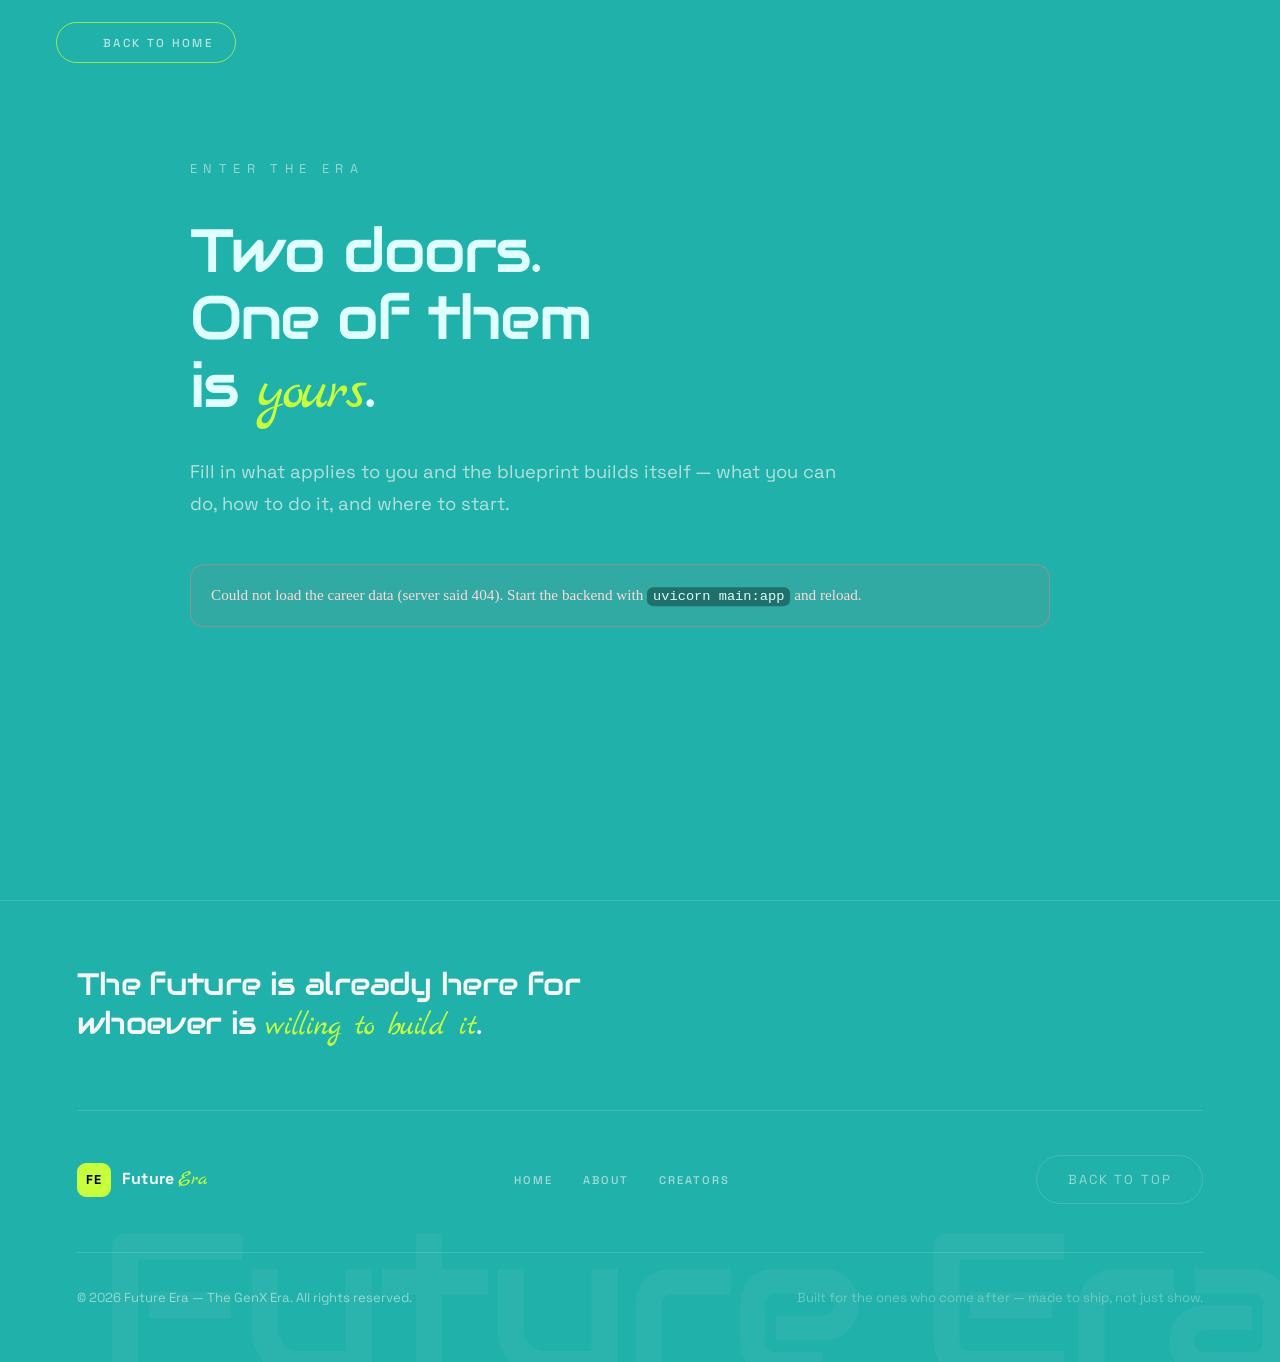
==== Frontend/career.html @ 9cb33aa2 "new project FutureEra" ====
<!DOCTYPE html>
<html lang="en">

<head>
  <meta charset="UTF-8" />
  <meta name="viewport" content="width=device-width, initial-scale=1.0" />
  <title>Enter the Era — Future Era</title>
  <meta name="description"
    content="Pick your path, fill in what applies to you, and get a full career blueprint — what you can do, how to do it, and where to start." />
  <link rel="preconnect" href="https://fonts.googleapis.com" />
  <link rel="preconnect" href="https://fonts.gstatic.com" crossorigin />
  <link
    href="https://fonts.googleapis.com/css2?family=Asimovian&family=Audiowide&family=Marck+Script&family=Space+Grotesk:wght@400;500;700&display=swap"
    rel="stylesheet">
  <link rel="stylesheet" href="style.css" />
</head>

<body class="page-career">

  <!-- ============ BACK ============ -->
  <div class="career__top">
    <a href="index.html#intro" class="backlink">
      <svg viewBox="0 0 24 24" aria-hidden="true" focusable="false">
        <path fill="currentColor"
          d="M14.7 5.3a1 1 1 0 0 1 0 1.4L9.4 12l5.3 5.3a1 1 1 0 1-1.4 1.4l-6-6a1 1 1 0 0 1 0-1.4l6-6a1 1 1 0 0 1 1.4 0Z" />
      </svg>
      Back to Home
    </a>
  </div>

  <main>
    <section class="career" id="career">
      <div class="career__inner">

        <span class="career__eyebrow" data-reveal>Enter the Era</span>

        <h1 class="career__title" data-reveal>
          Two doors.<br>One of them<br>is <em>yours</em>.
        </h1>

        <p class="career__lede" data-reveal>
          Fill in what applies to you and the blueprint builds itself — what you can do,
          how to do it, and where to start.
        </p>

        <form class="cform" id="pathform" novalidate data-reveal>

          <!-- --- path --- -->
          <fieldset class="fset">
            <legend class="fset__label">Path</legend>
            <div class="opts opts--stack" id="path-opts"></div>
          </fieldset>

          <!-- ================= 12th PASS ================= -->
          <div class="cform__group" id="group-student" hidden>

            <fieldset class="fset">
              <legend class="fset__label">Stream</legend>
              <div class="opts" id="stu-stream"></div>
            </fieldset>

            <fieldset class="fset">
              <legend class="fset__label">Interest</legend>
              <div class="opts" id="stu-interest"></div>
              <div class="fset__extra">
                <label class="fset__mini" for="stu-interest-other">Other</label>
                <input class="inp" id="stu-interest-other" type="text" maxlength="60"
                  placeholder="Something not listed" autocomplete="off" />
              </div>
            </fieldset>

            <fieldset class="fset">
              <legend class="fset__label">Hobbies</legend>
              <div class="opts" id="stu-hobbies"></div>
              <div class="fset__extra">
                <label class="fset__mini" for="stu-hobby-other">Other</label>
                <input class="inp" id="stu-hobby-other" type="text" maxlength="60"
                  placeholder="Something not listed" autocomplete="off" />
              </div>
            </fieldset>

            <div class="fset">
              <label class="fset__label" for="stu-degree">Planned degree</label>
              <select class="sel" id="stu-degree"></select>
              <p class="fset__hint" id="stu-degree-hint">Pick a stream first.</p>
            </div>

            <fieldset class="fset">
              <legend class="fset__label">Duration</legend>
              <div class="opts" id="stu-duration"></div>
            </fieldset>

          </div>

          <!-- ================= GRADUATED ================= -->
          <div class="cform__group" id="group-grad" hidden>

            <div class="fset">
              <label class="fset__label" for="grad-degree">Degree</label>
              <select class="sel" id="grad-degree"></select>
              <p class="fset__hint" id="grad-degree-hint">Choose a degree.</p>
            </div>

            <fieldset class="fset">
              <legend class="fset__label">Skills</legend>
              <div class="opts" id="grad-skills"></div>
              <p class="fset__hint" id="grad-skills-hint">Pick a degree to narrow this list down.</p>
              <div class="fset__extra">
                <label class="fset__mini" for="grad-skill-quick">Extra skills</label>
                <div class="addrow">
                  <input class="inp" id="grad-skill-quick" type="text" maxlength="60"
                    placeholder="Anything not listed — type it, press Enter" autocomplete="off" />
                  <button class="btn btn--ghost btn--sm" type="button" id="grad-skill-add">Add</button>
                </div>
                <div class="chips" id="grad-skill-chips"></div>
              </div>
            </fieldset>

            <div class="fset">
              <label class="fset__label" for="grad-role">Target career role</label>
              <input class="inp" id="grad-role" type="text" maxlength="70"
                placeholder="e.g. Frontend Developer" autocomplete="off" />
            </div>

          </div>

          <div class="cform__foot">
            <p class="cform__missing" id="form-missing" role="status"></p>
            <button class="btn btn--solid" type="submit" id="generate" disabled>Generate blueprint</button>
          </div>

        </form>
      </div>
    </section>

    <!-- ============ BLUEPRINT ============ -->
    <section class="bp" id="blueprint" hidden>
      <div class="bp__inner">

        <div class="bp__head" id="bp-head"></div>

        <div class="bp__block">
          <h2 class="bp__blockTitle">What you can do, how, and from where</h2>
          <p class="bp__blockLede">One card for every option you selected.</p>
          <div class="bp__cards" id="bp-cards"></div>
        </div>

        <div class="bp__block">
          <h2 class="bp__blockTitle">Skills to add</h2>
          <p class="bp__blockLede" id="bp-skills-lede"></p>
          <div class="bp__skills" id="bp-skills"></div>
        </div>

        <div class="bp__block">
          <h2 class="bp__blockTitle">Your timeline</h2>
          <p class="bp__blockLede" id="bp-timeline-lede"></p>
          <ol class="bp__timeline" id="bp-timeline"></ol>
        </div>

        <div class="bp__actions">
          <a href="creators.html" class="btn btn--ghost">Meet the creators</a>
          <button class="btn btn--ghost" type="button" id="bp-print">Print</button>
          <button class="btn btn--solid" type="button" id="bp-restart">Start over</button>
        </div>

      </div>
    </section>
  </main>

  <!-- ============ FOOTER ============ -->
  <footer class="footer" id="footer">
    <div class="footer__inner">

      <p class="footer__statement">
        The future is already here for<br />whoever is <em>willing to build it</em>.
      </p>

      <div class="footer__top">
        <a href="index.html#intro" class="footer__logo" aria-label="Future Era — back to top">
          <span class="footer__mark">FE</span>
          <span class="footer__word">Future<em>Era</em></span>
        </a>

        <nav class="footer__links" aria-label="Footer">
          <a href="index.html#intro">Home</a>
          <a href="index.html#about">About</a>
          <a href="creators.html">Creators</a>
        </nav>

        <a href="index.html#intro" class="btn btn--ghost footer__back">Back to top</a>
      </div>

      <div class="footer__bottom">
        <p class="footer__copy">
          © <span id="year"></span> Future Era — The GenX Era. All rights reserved.
        </p>

        <p class="footer__tagline">
          Built for the ones who come after — made to ship, not just show.
        </p>
      </div>

    </div>
  </footer>

    <script src="vendor/gsap.min.js"></script>
    <script src="vendor/ScrollTrigger.min.js"></script>
    <script src="script.js"></script>
</body>

</html>
---- Frontend/style.css ----
﻿* {
    margin: 0;
    padding: 0;
    box-sizing: border-box;
}

html {
    scroll-behavior: smooth;
}

body {
    background: lightseagreen;
    color: lightcyan;
    overflow-x: hidden;
}

a {
    color: inherit;
    text-decoration: none;
}

/* ================= NAVBAR ================= */

.nav {
    position: fixed;
    top: 0;
    left: 0;
    right: 0;
    z-index: 100;
    display: flex;
    align-items: center;
    justify-content: space-between;
    gap: 24px;
    padding: 18px clamp(20px, 5vw, 56px);
    background: transparent;
    border-bottom: 1px solid transparent;
    transition: background 0.4s cubic-bezier(0.16, 1, 0.3, 1),
        border-color 0.4s cubic-bezier(0.16, 1, 0.3, 1),
        padding 0.4s cubic-bezier(0.16, 1, 0.3, 1);
}

/* solid bar once the page has scrolled past the top */
.nav.is-stuck {
    background: rgba(32, 105, 100, 0.72);
    backdrop-filter: blur(14px);
    -webkit-backdrop-filter: blur(14px);
    border-bottom-color: rgba(245, 245, 245, 0.14);
    padding-top: 12px;
    padding-bottom: 12px;
}

/* --- logo (top left) --- */
.nav__logo {
    display: inline-flex;
    align-items: center;
    gap: 11px;
    flex-shrink: 0;
}

.nav__mark {
    display: grid;
    place-items: center;
    width: 34px;
    height: 34px;
    border-radius: 9px;
    background: #c8ff3d;
    color: #000000;
    font-family: "Space Grotesk", "Inter", system-ui, sans-serif;
    font-weight: 700;
    font-size: 12.8px;
    letter-spacing: 0.04em;
    transition: transform 0.5s cubic-bezier(0.16, 1, 0.3, 1),
        background 0.4s ease, color 0.4s ease;
}

.nav__logo:hover .nav__mark {
    transform: rotate(-8deg) scale(1.06);
    background: #ffffff;
}

.nav__word {
    font-family: "Space Grotesk", "Inter", system-ui, sans-serif;
    font-weight: 700;
    font-size: 16px;
    letter-spacing: 0.02em;
    color: #f5f5f5;
    white-space: nowrap;
}

.nav__word em {
    font-family: "Marck Script", cursive;
    font-style: normal;
    font-weight: 400;
    font-size: 20px;
    color: #c8ff3d;
    margin-left: 3px;
}

/* --- links --- */
.nav__links {
    display: flex;
    align-items: center;
    gap: clamp(16px, 2.4vw, 30px);
}

.nav__link {
    position: relative;
    font-family: "Space Grotesk", "Inter", system-ui, sans-serif;
    font-size: 11.2px;
    font-weight: 500;
    letter-spacing: 0.18em;
    text-transform: uppercase;
    color: rgba(245, 245, 245, 0.62);
    padding: 6px 0;
    transition: color 0.3s ease;
    white-space: nowrap;
}

.nav__link::after {
    content: "";
    position: absolute;
    left: 0;
    bottom: 0;
    width: 100%;
    height: 1px;
    background: #c8ff3d;
    transform: scaleX(0);
    transform-origin: right;
    transition: transform 0.4s cubic-bezier(0.16, 1, 0.3, 1);
}

.nav__link:hover,
.nav__link.is-active {
    color: #f5f5f5;
}

.nav__link:hover::after,
.nav__link.is-active::after {
    transform: scaleX(1);
    transform-origin: left;
}

.nav__cta {
    font-family: "Space Grotesk", "Inter", system-ui, sans-serif;
    font-size: 11.2px;
    font-weight: 500;
    letter-spacing: 0.16em;
    text-transform: uppercase;
    padding: 11px 20px;
    border-radius: 999px;
    background: #c8ff3d;
    color: #000000;
    white-space: nowrap;
    transition: background 0.4s cubic-bezier(0.16, 1, 0.3, 1),
        color 0.4s cubic-bezier(0.16, 1, 0.3, 1);
}

.nav__cta:hover {
    background: #ffffff;
    color: #000000;
}

/* --- mobile toggle --- */
.nav__toggle {
    display: none;
    flex-direction: column;
    justify-content: center;
    gap: 5px;
    width: 38px;
    height: 38px;
    padding: 0 8px;
    background: transparent;
    border: 1px solid rgba(245, 245, 245, 0.14);
    border-radius: 9px;
    cursor: pointer;
}

.nav__toggle span {
    display: block;
    height: 1.5px;
    width: 100%;
    background: #f5f5f5;
    transition: transform 0.35s cubic-bezier(0.16, 1, 0.3, 1), opacity 0.25s ease;
}

.nav__toggle[aria-expanded="true"] span:nth-child(1) {
    transform: translateY(6.5px) rotate(45deg);
}

.nav__toggle[aria-expanded="true"] span:nth-child(2) {
    opacity: 0;
}

.nav__toggle[aria-expanded="true"] span:nth-child(3) {
    transform: translateY(-6.5px) rotate(-45deg);
}

@media (max-width: 900px) {
    .nav__toggle {
        display: flex;
    }

    .nav__links {
        position: absolute;
        top: 100%;
        left: 0;
        right: 0;
        flex-direction: column;
        align-items: stretch;
        gap: 0;
        padding: 0 clamp(20px, 5vw, 56px);
        background: rgba(24, 82, 78, 0.96);
        backdrop-filter: blur(14px);
        -webkit-backdrop-filter: blur(14px);
        border-bottom: 1px solid rgba(245, 245, 245, 0.14);
        max-height: 0;
        overflow: hidden;
        transition: max-height 0.45s cubic-bezier(0.16, 1, 0.3, 1),
            padding 0.45s cubic-bezier(0.16, 1, 0.3, 1);
    }

    .nav__links.is-open {
        max-height: 420px;
        padding-top: 10px;
        padding-bottom: 18px;
    }

    .nav__link,
    .nav__cta {
        padding: 14px 0;
        text-align: left;
    }

    .nav__cta {
        margin-top: 12px;
        text-align: center;
    }
}

/* ================= INTRO (PAGE 1) ================= */

.intro {
    position: relative;
    min-height: 100svh;
    display: grid;
    place-items: center;
    background: transparent;
    overflow: hidden;
    padding: 6vw 6vw 12vw;
}

.intro__grain {
    position: absolute;
    inset: -50%;
    background-image: url("data:image/svg+xml,%3Csvg xmlns='http://www.w3.org/2000/svg' width='160' height='160'%3E%3Cfilter id='n'%3E%3CfeTurbulence type='fractalNoise' baseFrequency='0.85' numOctaves='3'/%3E%3C/filter%3E%3Crect width='160' height='160' filter='url(%23n)' opacity='0.32'/%3E%3C/svg%3E");
    opacity: 0.035;
    pointer-events: none;
}

.intro__inner {
    position: relative;
    width: 100%;
    max-width: 1200px;
    text-align: center;
}

.intro__eyebrow {
    display: inline-block;
    font-family: "Space Grotesk", "Inter", system-ui, sans-serif;
    font-size: clamp(10.4px, 1vw, 12.8px);
    letter-spacing: 0.5em;
    text-transform: uppercase;
    color: rgba(245, 245, 245, 0.55);
    margin-bottom: clamp(24px, 4vw, 40px);
    opacity: 0;
}

.intro__rule {
    height: 1px;
    width: min(520px, 70vw);
    margin: 0 auto clamp(28.8px, 4vw, 48px);
    background: lightseagreen;
    overflow: hidden;
}

.intro__rule span {
    display: block;
    height: 100%;
    width: 100%;
    background: linear-gradient(90deg, transparent, #c8ff3d, transparent);
    transform: scaleX(0);
    transform-origin: center;
}

.intro__title,
.intro__title1 {
    font-family: "Audiowide", sans-serif;
    font-weight: 400;
    font-style: normal;
    font-size: clamp(48px, 10vw, 120px);
    line-height: 1.1;
    letter-spacing: -0.03em;
    margin: 0;
    opacity: 0;
}

.intro__title1 {
    font-family: "Marck Script", sans-serif;
    font-weight: 400;
    font-style: normal;
    font-size: clamp(48px, 10vw, 120px);
    line-height: 1.1;
    letter-spacing: -0.03em;
    margin: 0;
}

.intro__subtitle {
    font-family: "Audiowide", sans-serif;
    font-weight: 400;
    font-style: normal;
    font-size: clamp(16px, 2.6vw, 32px);
    letter-spacing: 0.02em;
    color: #c8ff3d;
    margin-top: clamp(16px, 2.4vw, 25.6px);
    opacity: 0;
}

.intro__actions {
    display: flex;
    flex-wrap: wrap;
    gap: 14.4px;
    justify-content: center;
    margin-top: clamp(35.2px, 5vw, 54.4px);
    opacity: 0;
}

.btn {
    font-family: "Space Grotesk", "Inter", system-ui, sans-serif;
    font-size: 13.1px;
    letter-spacing: 0.16em;
    text-transform: uppercase;
    padding: 15.2px 30.4px;
    border-radius: 999px;
    border: 1px solid rgba(245, 245, 245, 0.14);
    background: transparent;
    cursor: pointer;
    transition: background 0.4s cubic-bezier(0.16, 1, 0.3, 1),
        color 0.4s cubic-bezier(0.16, 1, 0.3, 1),
        border-color 0.4s cubic-bezier(0.16, 1, 0.3, 1);
}

.btn--solid {
    background: #c8ff3d;
    color: #000000;
    border-color: #c8ff3d;
}

.btn--solid:hover {
    background: #ffffff;
    border-color: #ffffff;
}

.btn--ghost {
    color: rgba(245, 245, 245, 0.55);
}

.btn--ghost:hover {
    color: #000000;
    background: #ffffff;
    border-color: #ffffff;
}

.scroll-cue {
    position: absolute;
    left: 50%;
    bottom: clamp(24px, 4vw, 41.6px);
    transform: translateX(-50%);
    display: flex;
    flex-direction: column;
    align-items: center;
    gap: 11.2px;
    opacity: 0;
}

.scroll-cue__label {
    font-size: 9.6px;
    letter-spacing: 0.4em;
    text-transform: uppercase;
    color: rgba(245, 245, 245, 0.55);
}

.scroll-cue__line {
    display: block;
    width: 1px;
    height: 54px;
    background: rgba(245, 245, 245, 0.14);
    position: relative;
    overflow: hidden;
}

.scroll-cue__line i {
    position: absolute;
    inset: 0;
    background: #f5f5f5;
    transform: scaleY(0);
    transform-origin: top;
}

/* ================= ABOUT (PAGE 2) ================= */

.about {
    position: relative;
    background: lightseagreen;
    padding: clamp(80px, 12vw, 160px) 6vw;
}

.about__inner {
    max-width: 1200px;
    margin: 0 auto;
}

.about__eyebrow {
    display: block;
    font-family: "Space Grotesk", "Inter", system-ui, sans-serif;
    font-size: clamp(10.4px, 1vw, 12.8px);
    letter-spacing: 0.5em;
    text-transform: uppercase;
    color: rgba(245, 245, 245, 0.55);
    margin-bottom: clamp(24px, 4vw, 40px);
}

.about__title {
    font-family: "Audiowide", sans-serif;
    font-weight: 400;
    font-size: clamp(30.4px, 5.4vw, 61.2px);
    line-height: 1.1;
    letter-spacing: -0.03em;
    max-width: 20ch;
    margin-bottom: clamp(48px, 6vw, 88px);
}

.about__title em {
    font-family: "Marck Script", cursive;
    font-style: normal;
    color: #c8ff3d;
}

.about__body {
    display: grid;
    grid-template-columns: minmax(0, 1.15fr) minmax(0, 0.85fr);
    gap: clamp(32px, 5vw, 72px);
    align-items: start;
}

.about__copy p {
    font-family: "Space Grotesk", "Inter", system-ui, sans-serif;
    font-size: clamp(15.2px, 1.5vw, 18.4px);
    line-height: 1.75;
    color: rgba(245, 245, 245, 0.78);
    max-width: 56ch;
}

.about__copy p+p {
    margin-top: 1.2em;
}

.about__facts {
    list-style: none;
    border-top: 1px solid rgba(245, 245, 245, 0.14);
}

.about__facts li {
    display: flex;
    gap: 20px;
    padding: clamp(18px, 2vw, 26px) 0;
    border-bottom: 1px solid rgba(245, 245, 245, 0.14);
}

.about__facts strong {
    font-family: "Space Grotesk", "Inter", system-ui, sans-serif;
    font-size: 12.8px;
    font-weight: 500;
    letter-spacing: 0.16em;
    color: #c8ff3d;
    flex-shrink: 0;
    padding-top: 4px;
}

.about__facts span {
    font-family: "Space Grotesk", "Inter", system-ui, sans-serif;
    font-size: 15.2px;
    line-height: 1.6;
    color: rgba(245, 245, 245, 0.6);
}

/* ================= CREATORS (PAGE 3) ================= */

.creators {
    position: relative;
    background: lightseagreen;
    padding: clamp(80px, 12vw, 160px) 6vw;
    border-top: 1px solid rgba(245, 245, 245, 0.14);
}

.creators__inner {
    max-width: 1200px;
    margin: 0 auto;
}

.creators__eyebrow {
    display: block;
    font-family: "Space Grotesk", "Inter", system-ui, sans-serif;
    font-size: clamp(10.4px, 1vw, 12.8px);
    letter-spacing: 0.5em;
    text-transform: uppercase;
    color: rgba(245, 245, 245, 0.55);
    margin-bottom: clamp(24px, 4vw, 40px);
}

.creators__title {
    font-family: "Audiowide", sans-serif;
    font-weight: 400;
    font-size: clamp(30.4px, 5.4vw, 61.2px);
    line-height: 1.1;
    letter-spacing: -0.03em;
    margin-bottom: clamp(20px, 2.4vw, 30px);
}

.creators__title em {
    font-family: "Marck Script", cursive;
    font-style: normal;
    color: #c8ff3d;
}

.creators__lede {
    font-family: "Space Grotesk", "Inter", system-ui, sans-serif;
    font-size: clamp(15.2px, 1.5vw, 18.4px);
    line-height: 1.75;
    color: rgba(245, 245, 245, 0.7);
    max-width: 54ch;
    margin-bottom: clamp(40px, 5vw, 68px);
}

/* open list â€” hairline rows, no boxes */
.creators__listwrap {
    position: relative;
}

.creators__rail {
    position: absolute;
    top: 0;
    bottom: 0;
    left: 0;
    width: 1px;
    background: rgba(245, 245, 245, 0.14);
    overflow: hidden;
}

.creators__rail span {
    position: absolute;
    inset: 0;
    background: #c8ff3d;
    transform: scaleY(0);
    transform-origin: top;
}

@media (min-width: 901px) {
    .creators__list {
        padding-left: 28px;
    }
}

@media (max-width: 900px) {
    .creators__rail {
        display: none;
    }
}

.creators__list {
    border-top: 1px solid rgba(245, 245, 245, 0.14);
}

.creator {
    display: grid;
    grid-template-columns: 56px minmax(0, 1fr) 130px;
    grid-template-areas:
        "num name role"
        "num bio  bio";
    align-items: baseline;
    column-gap: clamp(16px, 2.4vw, 32px);
    padding: clamp(24px, 3vw, 36px) 0;
    border-bottom: 1px solid rgba(245, 245, 245, 0.14);
    transition: background 0.5s cubic-bezier(0.16, 1, 0.3, 1);
}

.creator:hover {
    background: rgba(245, 245, 245, 0.04);
}

.creator__num {
    grid-area: num;
    font-family: "Space Grotesk", "Inter", system-ui, sans-serif;
    font-size: 11.6px;
    font-weight: 500;
    letter-spacing: 0.24em;
    color: rgba(245, 245, 245, 0.35);
}

.creator__name {
    grid-area: name;
    min-width: 0;
    font-family: "Space Grotesk", "Inter", system-ui, sans-serif;
    font-weight: 700;
    font-size: clamp(19.5px, 2.2vw, 26px);
    line-height: 1.2;
    letter-spacing: -0.02em;
    color: #f5f5f5;
}

/* name is the link â€” the handle slides out of it on hover */
.creator__link {
    display: inline-flex;
    align-items: center;
    max-width: 100%;
    color: inherit;
    text-decoration: none;
    border-radius: 4px;
    transition: color 0.35s ease;
}

.creator__nameText {
    white-space: nowrap;
}

.creator__handle {
    display: inline-flex;
    align-items: center;
    gap: 7px;
    max-width: 0;
    margin-left: 0;
    opacity: 0;
    overflow: hidden;
    white-space: nowrap;
    font-family: "Space Grotesk", "Inter", system-ui, sans-serif;
    font-size: 13.1px;
    font-weight: 500;
    letter-spacing: 0.04em;
    color: #c8ff3d;
    transition: max-width 0.55s cubic-bezier(0.16, 1, 0.3, 1),
        margin-left 0.55s cubic-bezier(0.16, 1, 0.3, 1),
        opacity 0.3s ease;
}

.creator__icon {
    width: 15px;
    height: 15px;
    flex-shrink: 0;
}

.creator__link:hover,
.creator__link:focus-visible {
    color: #c8ff3d;
}

.creator__link:hover .creator__handle,
.creator__link:focus-visible .creator__handle {
    max-width: 320px;
    margin-left: 14px;
    opacity: 1;
}

.creator__link:focus-visible {
    outline: 1px solid #c8ff3d;
    outline-offset: 5px;
}

.creator__role {
    grid-area: role;
    justify-self: start;
    font-family: "Space Grotesk", "Inter", system-ui, sans-serif;
    font-size: 11.6px;
    font-weight: 500;
    letter-spacing: 0.2em;
    text-transform: uppercase;
    color: #c8ff3d;
    padding: 6px 13px;
    border: 1px solid rgba(200, 255, 61, 0.32);
    border-radius: 999px;
    white-space: nowrap;
}

.creator__bio {
    grid-area: bio;
    font-family: "Space Grotesk", "Inter", system-ui, sans-serif;
    font-size: 15.2px;
    line-height: 1.65;
    color: rgba(245, 245, 245, 0.55);
    max-width: 62ch;
    margin-top: 10px;
}

@media (max-width: 640px) {
    .creator {
        grid-template-columns: 44px minmax(0, 1fr);
        grid-template-areas:
            "num  name"
            "bio  bio"
            "role role";
    }

    .creator__role {
        margin-top: 14px;
    }

    .creator__link {
        flex-wrap: wrap;
    }
}

.creators__foot {
    display: flex;
    flex-wrap: wrap;
    align-items: center;
    justify-content: space-between;
    gap: clamp(20px, 3vw, 40px);
    margin-top: clamp(40px, 5vw, 64px);
    padding-top: clamp(28px, 3.6vw, 44px);
    border-top: 1px solid rgba(245, 245, 245, 0.14);
}

.creators__note {
    font-family: "Space Grotesk", "Inter", system-ui, sans-serif;
    font-size: 15.2px;
    line-height: 1.6;
    color: rgba(245, 245, 245, 0.7);
    max-width: 40ch;
}

/* standalone page â€” clears the fixed navbar */
.creators--page {
    min-height: 100svh;
    border-top: 0;
    padding-top: clamp(130px, 17vw, 210px);
}

@media (max-width: 720px) {
    .creators__foot {
        flex-direction: column;
        align-items: flex-start;
    }
}

/* ================= CAREER PATHS ================= */

.career {
    position: relative;
    background: lightseagreen;
    min-height: 100svh;
    padding: clamp(104px, 13vw, 160px) 6vw clamp(72px, 9vw, 120px);
}

/* --- floating back button (this page has no navbar) --- */

.career__top {
    position: fixed;
    top: 22px;
    left: clamp(20px, 5vw, 56px);
    z-index: 100;
}

.backlink {
    display: inline-flex;
    align-items: center;
    gap: 9px;
    font-family: "Space Grotesk", "Inter", system-ui, sans-serif;
    font-size: 11.6px;
    font-weight: 500;
    letter-spacing: 0.2em;
    text-transform: uppercase;
    color: rgba(245, 245, 245, 0.72);
    background: transparent;
    border: 1px solid rgba(200, 255, 61, 0.7);
    border-radius: 999px;
    padding: 12px 22px;
    white-space: nowrap;
    transition: background 0.4s cubic-bezier(0.16, 1, 0.3, 1),
        color 0.4s cubic-bezier(0.16, 1, 0.3, 1),
        border-color 0.4s cubic-bezier(0.16, 1, 0.3, 1);
}

.backlink svg {
    width: 15px;
    height: 15px;
    flex-shrink: 0;
}

.backlink:hover {
    background: #ffffff;
    color: #000000;
    border-color: #c8ff3d;
}

.career__inner {
    max-width: 900px;
    margin: 0 auto;
}

.career__eyebrow {
    display: block;
    font-family: "Space Grotesk", "Inter", system-ui, sans-serif;
    font-size: clamp(10.4px, 1vw, 12.8px);
    letter-spacing: 0.5em;
    text-transform: uppercase;
    color: rgba(245, 245, 245, 0.55);
    margin-bottom: clamp(24px, 4vw, 40px);
}

.career__title {
    font-family: "Audiowide", sans-serif;
    font-weight: 400;
    font-size: clamp(30.4px, 5.4vw, 61.2px);
    line-height: 1.1;
    letter-spacing: -0.03em;
    margin-bottom: clamp(20px, 2.4vw, 30px);
}

.career__title em {
    font-family: "Marck Script", cursive;
    font-style: normal;
    color: #c8ff3d;
}

.career__lede {
    font-family: "Space Grotesk", "Inter", system-ui, sans-serif;
    font-size: clamp(15.2px, 1.5vw, 18.4px);
    line-height: 1.75;
    color: rgba(245, 245, 245, 0.7);
    max-width: 54ch;
}

/* =========================================================
   01 - the form
   Plain controls, short labels. lightseagreen fill, hairline
   borders, lime only for the thing that is actually selected.
   ========================================================= */

.cform {
    display: flex;
    flex-direction: column;
    gap: clamp(22px, 3vw, 34px);
    margin-top: clamp(28px, 4vw, 44px);
    max-width: 860px;
}

.cform__group {
    display: flex;
    flex-direction: column;
    gap: clamp(22px, 3vw, 34px);
}

.cform__group[hidden] {
    display: none;
}

/* shown when the FastAPI backend cannot be reached */
.cform__error {
    margin: 0;
    padding: 18px 20px;
    border: 1px solid rgba(255, 120, 120, 0.45);
    border-radius: 14px;
    background: rgba(255, 90, 90, 0.08);
    color: #ffd9d9;
    font-size: 0.95rem;
    line-height: 1.6;
}

.cform__error code {
    padding: 2px 6px;
    border-radius: 6px;
    background: rgba(0, 0, 0, 0.35);
    color: lightcyan;
    font-size: 0.9em;
}

.cform__foot {
    display: flex;
    flex-direction: column;
    align-items: flex-start;
    gap: 14px;
    padding-top: 8px;
    border-top: 1px solid rgba(245, 245, 245, 0.14);
}

.cform__missing {
    min-height: 1.4em;
    font-family: "Space Grotesk", "Inter", system-ui, sans-serif;
    font-size: 14px;
    line-height: 1.6;
    color: rgba(245, 245, 245, 0.6);
}

/* --- fieldset wrapper --- */

.fset {
    border: 0;
    padding: 0;
    margin: 0;
    min-width: 0;
}

.fset__label {
    display: block;
    width: 100%;
    padding: 0;
    margin-bottom: 12px;
    font-family: "Audiowide", sans-serif;
    font-size: 12px;
    letter-spacing: 0.16em;
    text-transform: uppercase;
    color: #c8ff3d;
}

.fset__hint {
    margin-top: 8px;
    font-size: 13px;
    color: rgba(245, 245, 245, 0.55);
}

.fset__extra {
    margin-top: 14px;
}

.fset__mini {
    display: block;
    margin-bottom: 6px;
    font-size: 12px;
    letter-spacing: 0.08em;
    text-transform: uppercase;
    color: rgba(245, 245, 245, 0.55);
}

/* --- option list --- */

.opts {
    display: grid;
    gap: 8px;
    grid-template-columns: repeat(auto-fill, minmax(210px, 1fr));
}

.opts--stack {
    grid-template-columns: 1fr;
}

.opt {
    display: flex;
    align-items: flex-start;
    gap: 10px;
    padding: 12px 14px;
    background: rgba(245, 245, 245, 0.03);
    border: 1px solid rgba(245, 245, 245, 0.16);
    border-radius: 10px;
    cursor: pointer;
    font-size: 14.5px;
    line-height: 1.45;
    transition: border-color 0.25s ease, background 0.25s ease, color 0.25s ease;
}

.opt:hover {
    border-color: rgba(245, 245, 245, 0.4);
    background: rgba(245, 245, 245, 0.06);
}

.opt__text {
    pointer-events: none;
}

/* the real input stays in the flow for keyboard order, but is not painted */
.opt input[type="radio"],
.opt input[type="checkbox"] {
    flex: 0 0 auto;
    width: 16px;
    height: 16px;
    margin: 2px 0 0;
    accent-color: #c8ff3d;
    cursor: pointer;
}

.opt:has(input:checked) {
    background: rgba(200, 255, 61, 0.08);
    border-color: #c8ff3d;
}

.opt:has(input:focus-visible) {
    outline: 2px solid #c8ff3d;
    outline-offset: 2px;
}

/* --- text input + select --- */

.inp,
.sel {
    width: 100%;
    max-width: 420px;
    padding: 13px 15px;
    background: rgba(245, 245, 245, 0.04);
    border: 1px solid rgba(245, 245, 245, 0.22);
    border-radius: 10px;
    color: #f5f5f5;
    font-family: "Space Grotesk", "Inter", system-ui, sans-serif;
    font-size: 15px;
    transition: border-color 0.25s ease, background 0.25s ease;
}

.inp::placeholder {
    color: rgba(245, 245, 245, 0.38);
}

.inp:hover,
.sel:hover {
    border-color: rgba(245, 245, 245, 0.45);
}

.inp:focus,
.sel:focus {
    outline: none;
    border-color: #c8ff3d;
    background: rgba(200, 255, 61, 0.06);
}

.sel {
    cursor: pointer;
    appearance: none;
    background-image: linear-gradient(45deg, transparent 50%, #c8ff3d 50%),
        linear-gradient(135deg, #c8ff3d 50%, transparent 50%);
    background-position: calc(100% - 20px) 55%, calc(100% - 14px) 55%;
    background-size: 6px 6px, 6px 6px;
    background-repeat: no-repeat;
    padding-right: 42px;
}

.sel:disabled {
    opacity: 0.5;
    cursor: not-allowed;
}

.sel option {
    background: #206964;
    color: #f5f5f5;
}

.addrow {
    display: flex;
    flex-wrap: wrap;
    gap: 10px;
    align-items: stretch;
}

.addrow .inp {
    flex: 1 1 220px;
    max-width: none;
}

.btn--sm {
    padding: 12px 20px;
    font-size: 12px;
}

/* --- quick-add chips --- */

.chips {
    display: flex;
    flex-wrap: wrap;
    gap: 8px;
    margin-top: 12px;
}

.chip {
    display: inline-flex;
    align-items: center;
    gap: 8px;
    padding: 7px 8px 7px 13px;
    background: rgba(200, 255, 61, 0.1);
    border: 1px solid #c8ff3d;
    border-radius: 999px;
    font-size: 13.5px;
}

.chip__x {
    border: 0;
    background: none;
    color: #c8ff3d;
    font-size: 17px;
    line-height: 1;
    padding: 0 4px;
    cursor: pointer;
    border-radius: 50%;
    transition: color 0.2s ease, transform 0.2s ease;
}

.chip__x:hover {
    color: #f5f5f5;
    transform: scale(1.15);
}

/* =========================================================
   02 - the blueprint
   ========================================================= */

.bp {
    background: lightseagreen;
    border-top: 1px solid rgba(245, 245, 245, 0.14);
    padding: clamp(48px, 7vw, 88px) 6vw clamp(56px, 7vw, 96px);
}

.bp[hidden] {
    display: none;
}

.bp__inner {
    max-width: 980px;
    margin: 0 auto;
}

.bp__head {
    padding-bottom: clamp(28px, 4vw, 44px);
    border-bottom: 1px solid rgba(245, 245, 245, 0.14);
}

.bp__role {
    margin: 14px 0 10px;
    font-family: "Asimovian", "Audiowide", sans-serif;
    font-size: clamp(30px, 5vw, 58px);
    line-height: 1.1;
    color: #f5f5f5;
}

.bp__role em {
    font-style: normal;
    color: #c8ff3d;
}

.bp__roleSrc {
    font-family: "Space Grotesk", "Inter", system-ui, sans-serif;
    font-size: 14px;
    color: rgba(245, 245, 245, 0.6);
    max-width: 62ch;
}

.bp__blurb {
    margin-top: 16px;
    font-size: 15.6px;
    line-height: 1.7;
    color: rgba(245, 245, 245, 0.78);
    max-width: 68ch;
}

.bp__meta {
    display: flex;
    flex-wrap: wrap;
    gap: 10px;
    margin-top: 22px;
    list-style: none;
}

.bp__meta li {
    padding: 8px 14px;
    background: rgba(245, 245, 245, 0.04);
    border: 1px solid rgba(245, 245, 245, 0.16);
    border-radius: 999px;
    font-size: 13.5px;
}

.bp__metaLabel {
    margin-right: 8px;
    font-size: 10.5px;
    letter-spacing: 0.14em;
    text-transform: uppercase;
    color: #c8ff3d;
}

.bp__block {
    padding-top: clamp(34px, 5vw, 56px);
}

.bp__blockTitle {
    font-family: "Audiowide", sans-serif;
    font-size: clamp(15px, 1.8vw, 20px);
    color: #f5f5f5;
}

.bp__blockLede {
    margin-top: 8px;
    font-size: 14.5px;
    color: rgba(245, 245, 245, 0.6);
    max-width: 68ch;
}

/* --- per-selection cards --- */

.bp__cards {
    display: grid;
    gap: 16px;
    margin-top: 26px;
    grid-template-columns: repeat(auto-fill, minmax(320px, 1fr));
}

.bp__card {
    padding: 22px 24px 24px;
    background: rgba(245, 245, 245, 0.035);
    border: 1px solid rgba(245, 245, 245, 0.16);
    border-radius: 14px;
    display: flex;
    flex-direction: column;
    gap: 18px;
}

.bp__cardHead {
    display: flex;
    align-items: baseline;
    justify-content: space-between;
    gap: 14px;
    padding-bottom: 14px;
    border-bottom: 1px solid rgba(245, 245, 245, 0.1);
}

.bp__cardHead h3 {
    font-family: "Audiowide", sans-serif;
    font-size: 16px;
    line-height: 1.3;
    color: #f5f5f5;
}

.bp__tag {
    flex: 0 0 auto;
    padding: 4px 10px;
    background: none;
    border: 1px solid #c8ff3d;
    border-radius: 999px;
    font-family: "Space Grotesk", "Inter", system-ui, sans-serif;
    font-size: 9.5px;
    letter-spacing: 0.14em;
    text-transform: uppercase;
    color: #c8ff3d;
    white-space: nowrap;
}

.bp__tag--big {
    display: inline-block;
    align-self: flex-start;
    padding: 6px 14px;
}

.bp__partLabel {
    margin-bottom: 6px;
    font-size: 10.5px;
    letter-spacing: 0.14em;
    text-transform: uppercase;
    color: #c8ff3d;
}

.bp__part p {
    font-size: 14.6px;
    line-height: 1.7;
    color: rgba(245, 245, 245, 0.76);
}

.bp__where {
    list-style: none;
    display: flex;
    flex-direction: column;
    gap: 7px;
}

.bp__where li {
    display: flex;
    align-items: baseline;
    gap: 10px;
}

.bp__where a {
    color: #f5f5f5;
    border-bottom: 1px solid rgba(200, 255, 61, 0.5);
    font-size: 14.4px;
    transition: color 0.2s ease, border-color 0.2s ease;
}

.bp__where a:hover {
    color: #c8ff3d;
    border-bottom-color: #c8ff3d;
}

.bp__kind {
    font-size: 10px;
    letter-spacing: 0.12em;
    text-transform: uppercase;
    color: rgba(245, 245, 245, 0.42);
}

/* --- skills to add --- */

.bp__skills {
    margin-top: 22px;
}

.bp__skillList {
    display: grid;
    gap: 12px;
    grid-template-columns: repeat(auto-fill, minmax(260px, 1fr));
    list-style: none;
}

.bp__skillList li {
    padding: 16px 18px;
    background: rgba(245, 245, 245, 0.03);
    border: 1px solid rgba(245, 245, 245, 0.16);
    border-left: 2px solid #c8ff3d;
    border-radius: 10px;
}

.bp__skillList h4 {
    margin-bottom: 6px;
    font-size: 14.5px;
    color: #f5f5f5;
}

.bp__skillList p {
    font-size: 13.6px;
    line-height: 1.65;
    color: rgba(245, 245, 245, 0.68);
}

.bp__note {
    margin-top: 16px;
    font-size: 13.4px;
    line-height: 1.6;
    color: rgba(245, 245, 245, 0.55);
}

/* --- timeline --- */

.bp__timeline {
    list-style: none;
    margin-top: 26px;
    border-top: 1px solid rgba(245, 245, 245, 0.14);
}

.bp__phase {
    display: grid;
    grid-template-columns: 130px 1fr;
    gap: 6px 26px;
    padding: 24px 0;
    border-bottom: 1px solid rgba(245, 245, 245, 0.14);
}

.bp__phaseWhen {
    grid-row: 1 / span 2;
    font-family: "Audiowide", sans-serif;
    font-size: 12px;
    letter-spacing: 0.1em;
    text-transform: uppercase;
    color: #c8ff3d;
    padding-top: 3px;
}

.bp__phaseName {
    font-family: "Audiowide", sans-serif;
    font-size: 14.5px;
    color: #f5f5f5;
}

.bp__phase p {
    margin-top: 8px;
    font-size: 14.6px;
    line-height: 1.7;
    color: rgba(245, 245, 245, 0.76);
    max-width: 76ch;
}

.bp__actions {
    display: flex;
    flex-wrap: wrap;
    gap: 12px;
    padding-top: clamp(34px, 5vw, 52px);
    margin-top: clamp(30px, 4vw, 46px);
    border-top: 1px solid rgba(245, 245, 245, 0.14);
}

.btn:disabled {
    opacity: 0.4;
    cursor: not-allowed;
    transform: none !important;
}

/* --- focus + motion --- */

.page-career .opt:has(input:focus-visible),
.page-career .inp:focus-visible,
.page-career .sel:focus-visible,
.page-career .btn:focus-visible,
.page-career .backlink:focus-visible,
.page-career .chip__x:focus-visible,
.page-career .bp__where a:focus-visible {
    outline: 2px solid #c8ff3d;
    outline-offset: 2px;
}

@media (max-width: 620px) {
    .bp__phase {
        grid-template-columns: 1fr;
    }

    .bp__phaseWhen {
        grid-row: auto;
    }
}

/* --- print: the blueprint only --- */

@media print {

    .career__top,
    .career,
    .footer,
    .bp__actions {
        display: none !important;
    }

    .bp {
        border: 0;
        padding: 0;
    }

    .bp__card,
    .bp__skillList li {
        break-inside: avoid;
        background: none;
        border-color: #999;
    }

    .bp__cardHead h3,
    .bp__phaseName {
        color: #000;
    }

    .bp__part p,
    .bp__phase p,
    .bp__skillList p,
    .bp__blurb {
        color: #222;
    }

    .bp__role {
        color: #000;
    }

    body {
        background: #fff;
        color: #000;
    }
}

@media (prefers-reduced-motion: reduce) {

    .opt,
    .inp,
    .sel,
    .chip__x,
    .bp__where a {
        transition: none;
    }
}

/* ================= FOOTER ================= */

.footer {
    position: relative;
    overflow: hidden;
    background: lightseagreen;
    padding: clamp(40px, 6vw, 64px) 6vw 56px;
    border-top: 1px solid rgba(245, 245, 245, 0.14);
}

/* oversized watermark wordmark */
.footer::after {
    content: "Future Era";
    position: absolute;
    right: -0.06em;
    bottom: -0.22em;
    font-family: "Audiowide", sans-serif;
    font-size: clamp(72px, 16vw, 230px);
    line-height: 1;
    letter-spacing: -0.03em;
    color: rgba(245, 245, 245, 0.05);
    pointer-events: none;
    user-select: none;
}

.footer__inner {
    position: relative;
    z-index: 1;
    max-width: 1200px;
    margin: 0 auto;
    display: flex;
    flex-direction: column;
    gap: clamp(32px, 4vw, 48px);
}

/* oversized statement line â€” the footer's own signature block */
.footer__statement {
    font-family: "Audiowide", sans-serif;
    font-size: clamp(19.5px, 2.6vw, 31.2px);
    line-height: 1.25;
    letter-spacing: -0.02em;
    color: #f5f5f5;
    max-width: 22ch;
    margin-bottom: clamp(8px, 1.5vw, 16px);
}

.footer__statement em {
    font-family: "Marck Script", cursive;
    font-style: normal;
    color: #c8ff3d;
}

.footer__top {
    display: flex;
    flex-wrap: wrap;
    align-items: center;
    justify-content: space-between;
    gap: clamp(20px, 3vw, 40px);
    padding-top: clamp(28px, 3.6vw, 44px);
    border-top: 1px solid rgba(245, 245, 245, 0.14);
}

.footer__logo {
    display: inline-flex;
    align-items: center;
    gap: 11px;
}

.footer__mark {
    display: grid;
    place-items: center;
    width: 34px;
    height: 34px;
    border-radius: 9px;
    background: #c8ff3d;
    color: #000000;
    font-family: "Space Grotesk", "Inter", system-ui, sans-serif;
    font-weight: 700;
    font-size: 12.8px;
    letter-spacing: 0.04em;
    transition: transform 0.5s cubic-bezier(0.16, 1, 0.3, 1),
        background 0.4s ease;
}

.footer__logo:hover .footer__mark {
    transform: rotate(-8deg) scale(1.06);
    background: #ffffff;
}

.footer__word {
    font-family: "Space Grotesk", "Inter", system-ui, sans-serif;
    font-weight: 700;
    font-size: 16px;
    letter-spacing: 0.02em;
    color: #f5f5f5;
    white-space: nowrap;
}

.footer__word em {
    font-family: "Marck Script", cursive;
    font-style: normal;
    font-weight: 400;
    font-size: 20px;
    color: #c8ff3d;
    margin-left: 3px;
}

.footer__links {
    display: flex;
    flex-wrap: wrap;
    align-items: center;
    gap: clamp(16px, 2.4vw, 30px);
}

.footer__links a {
    position: relative;
    font-family: "Space Grotesk", "Inter", system-ui, sans-serif;
    font-size: 11.2px;
    font-weight: 500;
    letter-spacing: 0.18em;
    text-transform: uppercase;
    color: rgba(245, 245, 245, 0.62);
    padding: 6px 0;
    white-space: nowrap;
    transition: color 0.3s ease;
}

.footer__links a::after {
    content: "";
    position: absolute;
    left: 0;
    bottom: 0;
    width: 100%;
    height: 1px;
    background: #c8ff3d;
    transform: scaleX(0);
    transform-origin: right;
    transition: transform 0.4s cubic-bezier(0.16, 1, 0.3, 1);
}

.footer__links a:hover {
    color: #f5f5f5;
}

.footer__links a:hover::after {
    transform: scaleX(1);
    transform-origin: left;
}

.footer__back {
    color: rgba(245, 245, 245, 0.55);
}

.footer__bottom {
    display: flex;
    flex-wrap: wrap;
    align-items: baseline;
    justify-content: space-between;
    gap: 10px;
    padding-top: clamp(24px, 3vw, 36px);
    border-top: 1px solid rgba(245, 245, 245, 0.14);
}

.footer__copy,
.footer__tagline {
    font-family: "Space Grotesk", "Inter", system-ui, sans-serif;
    font-size: 13.1px;
    color: rgba(245, 245, 245, 0.55);
}

.footer__tagline {
    color: rgba(245, 245, 245, 0.35);
}

@media (max-width: 720px) {
    .footer__top {
        flex-direction: column;
        align-items: flex-start;
    }

    .footer__links {
        justify-content: flex-start;
    }

    .footer__back {
        align-self: flex-start;
    }

    .footer__bottom {
        flex-direction: column;
    }
}

/* ================= REDUCED MOTION ================= */

@media (prefers-reduced-motion: reduce) {
    html {
        scroll-behavior: auto;
    }
}

/* =========================================================
   MOTION FALLBACK
   =========================================================
   The hero and the scroll cue start at opacity: 0 (and the rule / cue line at
   scale 0) so GSAP can draw them in. Those starting states are only ever undone
   by a GSAP timeline, so if GSAP never runs the content would stay invisible
   forever. script.js sets .no-motion on <html> when it is not going to animate
   - the vendor file failed to load, or the visitor prefers reduced motion - and
   these rules put the content back. */

.no-motion .intro__eyebrow,
.no-motion .intro__title,
.no-motion .intro__title1,
.no-motion .intro__subtitle,
.no-motion .intro__actions,
.no-motion .scroll-cue {
    opacity: 1;
}

.no-motion .intro__rule span,
.no-motion .scroll-cue__line i {
    transform: none;
}
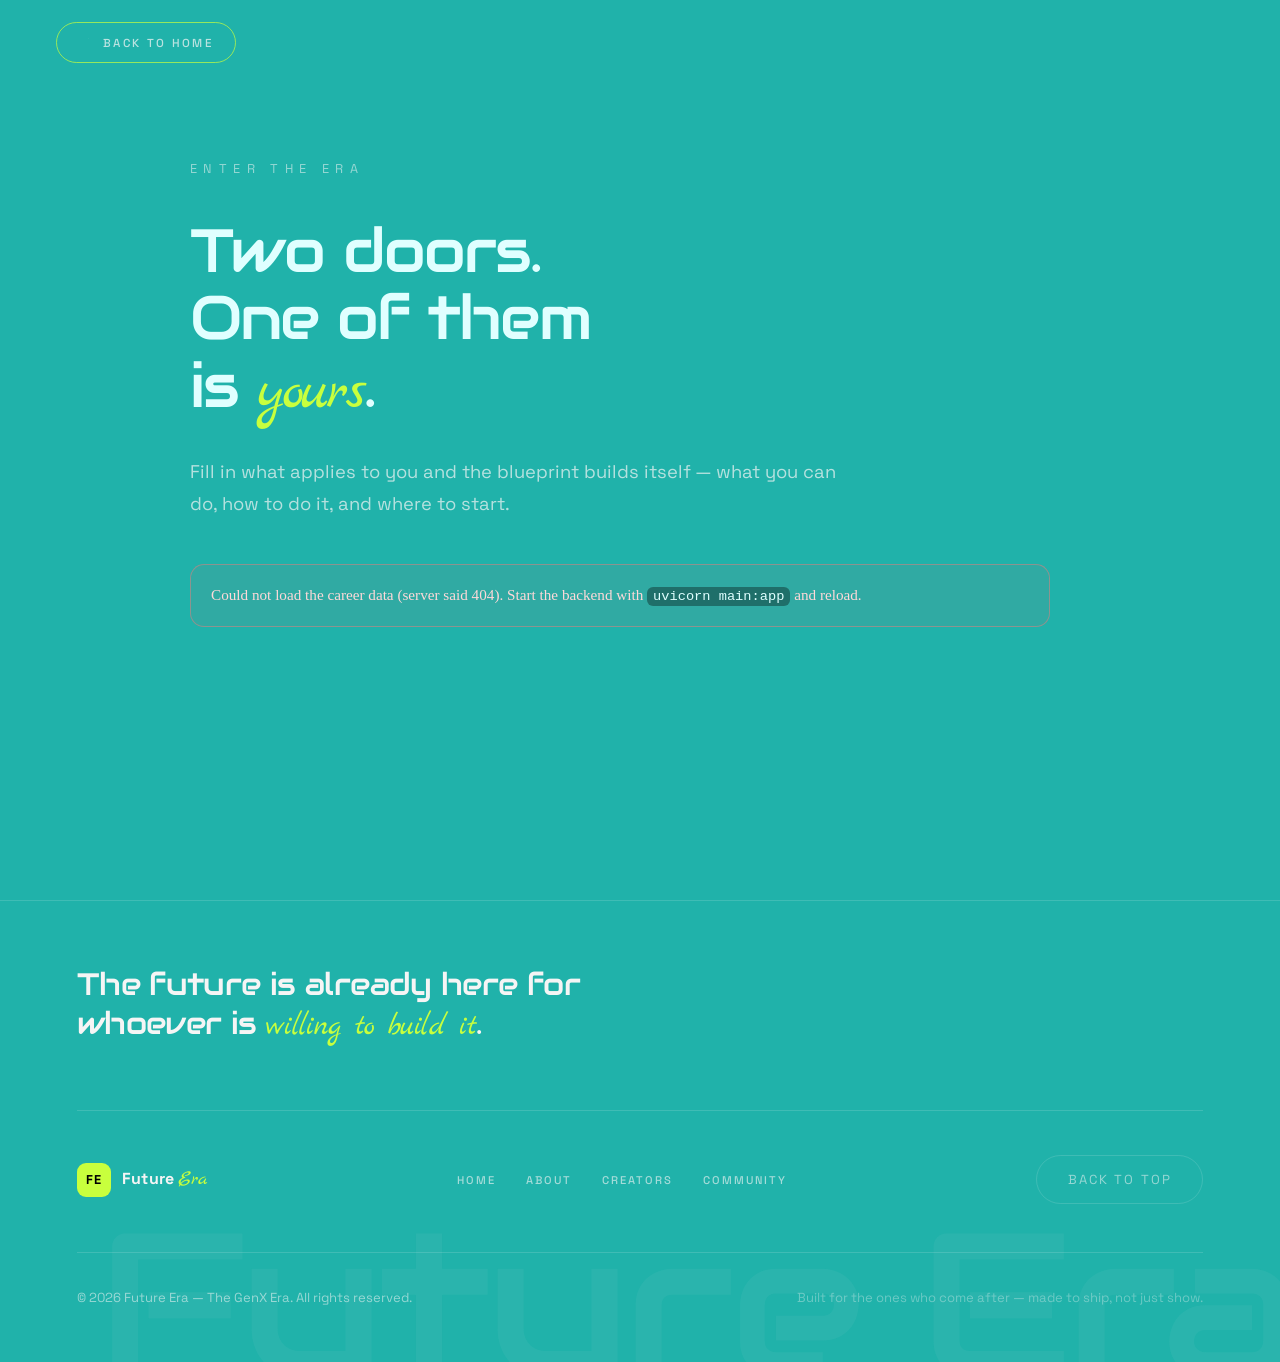
==== commit f3384ddd: "added community and profile" ====
--- a/Frontend/career.html
+++ b/Frontend/career.html
@@ -185,6 +185,7 @@
           <a href="index.html#intro">Home</a>
           <a href="index.html#about">About</a>
           <a href="creators.html">Creators</a>
+          <a href="community.html">Community</a>
         </nav>
 
         <a href="index.html#intro" class="btn btn--ghost footer__back">Back to top</a>
@@ -205,7 +206,7 @@
 
     <script src="vendor/gsap.min.js"></script>
     <script src="vendor/ScrollTrigger.min.js"></script>
-    <script src="script.js"></script>
+    <script src="script.js?v=8"></script>
 </body>
 
 </html>
--- a/Frontend/style.css
+++ b/Frontend/style.css
@@ -1,4 +1,4 @@
-﻿* {
+* {
     margin: 0;
     padding: 0;
     box-sizing: border-box;
@@ -220,7 +220,7 @@
     }
 
     .nav__links.is-open {
-        max-height: 420px;
+        max-height: 500px;
         padding-top: 10px;
         padding-bottom: 18px;
     }
@@ -234,6 +234,21 @@
     .nav__cta {
         margin-top: 12px;
         text-align: center;
+    }
+
+    .auth__nav-trigger {
+        width: 100%;
+        justify-content: center;
+        margin-top: 10px;
+    }
+
+    .auth__who.is-shown {
+        width: 100%;
+        justify-content: space-between;
+        margin-top: 10px;
+        padding: 9px 10px 9px 16px;
+        border: 1px solid rgba(245, 245, 245, 0.28);
+        border-radius: 999px;
     }
 }
 
@@ -541,7 +556,7 @@
     margin-bottom: clamp(40px, 5vw, 68px);
 }
 
-/* open list â€” hairline rows, no boxes */
+/* open list Ã¢â‚¬â€ hairline rows, no boxes */
 .creators__listwrap {
     position: relative;
 }
@@ -617,7 +632,7 @@
     color: #f5f5f5;
 }
 
-/* name is the link â€” the handle slides out of it on hover */
+/* name is the link Ã¢â‚¬â€ the handle slides out of it on hover */
 .creator__link {
     display: inline-flex;
     align-items: center;
@@ -736,7 +751,7 @@
     max-width: 40ch;
 }
 
-/* standalone page â€” clears the fixed navbar */
+/* standalone page Ã¢â‚¬â€ clears the fixed navbar */
 .creators--page {
     min-height: 100svh;
     border-top: 0;
@@ -1505,7 +1520,7 @@
     gap: clamp(32px, 4vw, 48px);
 }
 
-/* oversized statement line â€” the footer's own signature block */
+/* oversized statement line Ã¢â‚¬â€ the footer's own signature block */
 .footer__statement {
     font-family: "Audiowide", sans-serif;
     font-size: clamp(19.5px, 2.6vw, 31.2px);
@@ -1694,3 +1709,1582 @@
 .no-motion .scroll-cue__line i {
     transform: none;
 }
+/* =========================================================
+   LOG IN / SIGN UP MODAL
+   =========================================================
+   Colours and layout are lifted from the home hero on purpose: the panel sits on
+   the same lightseagreen ground as the body, the text is lightcyan, the accent
+   is the same #c8ff3d, the title pairs Audiowide with Marck Script, and the
+   gradient rule under the title is the .intro__rule motif. Everything is
+   centred the way .intro__inner is.
+
+   Built on <dialog>, so the browser handles the top layer, the backdrop and
+   Escape for free. Nothing here depends on GSAP - if the library never loads
+   the dialog still opens and still looks like this. */
+
+.auth__trigger {
+    display: inline-flex;
+    align-items: center;
+    justify-content: center;
+    gap: 8px;
+    padding: 11px 20px;
+    border-radius: 999px;
+    border: 1px solid rgba(245, 245, 245, 0.45);
+    background: transparent;
+    color: #f5f5f5;
+    font-family: "Space Grotesk", "Inter", system-ui, sans-serif;
+    font-size: 11.2px;
+    font-weight: 500;
+    letter-spacing: 0.16em;
+    text-transform: uppercase;
+    white-space: nowrap;
+    cursor: pointer;
+    transition: background 0.4s cubic-bezier(0.16, 1, 0.3, 1),
+        color 0.4s cubic-bezier(0.16, 1, 0.3, 1),
+        border-color 0.4s cubic-bezier(0.16, 1, 0.3, 1);
+}
+
+.auth__trigger:hover {
+    background: #ffffff;
+    border-color: #ffffff;
+    color: #000000;
+}
+
+.auth__avatar {
+    display: inline-flex;
+    align-items: center;
+    justify-content: center;
+    width: 32px;
+    height: 32px;
+    border-radius: 50%;
+    background: #c8ff3d;
+    color: #000000;
+    font-size: 13px;
+    font-weight: 700;
+    letter-spacing: 0.04em;
+}
+
+.auth__dialog {
+    /* The browser centres <dialog> with `margin: auto` in its own stylesheet,
+       but the `* { margin: 0 }` reset at the top of this file outranks it, which
+       left the card pinned to the top-left corner. So the centring is done here
+       instead: all four insets at 0, auto margins, and a definite size on both
+       axes is the standard absolute centring. */
+    position: fixed;
+    inset: 0;
+    margin: auto;
+    width: min(460px, calc(100vw - 32px));
+    height: max-content;
+    max-height: calc(100dvh - 32px);
+    overflow-y: auto;
+    padding: 0;
+    border: 1px solid rgba(245, 245, 245, 0.3);
+    border-radius: 22px;
+    background: lightseagreen;
+    color: lightcyan;
+    box-shadow: 0 30px 90px rgba(0, 60, 55, 0.45);
+    text-align: center;
+}
+
+/* the teal wash keeps the page readable behind it without going grey */
+.auth__dialog::backdrop {
+    background: rgba(32, 168, 160, 0.55);
+    backdrop-filter: blur(5px);
+    -webkit-backdrop-filter: blur(5px);
+}
+
+.auth__close {
+    position: absolute;
+    top: 14px;
+    right: 16px;
+    width: 34px;
+    height: 34px;
+    display: flex;
+    align-items: center;
+    justify-content: center;
+    padding: 0;
+    border: 0;
+    border-radius: 50%;
+    background: rgba(245, 245, 245, 0.18);
+    color: lightcyan;
+    font-size: 20px;
+    line-height: 1;
+    cursor: pointer;
+    transition: background 0.25s ease, color 0.25s ease;
+}
+
+.auth__close:hover {
+    background: #c8ff3d;
+    color: #000000;
+}
+
+.auth__inner {
+    padding: 40px clamp(22px, 5vw, 40px) 32px;
+}
+
+.auth__eyebrow {
+    display: block;
+    margin-bottom: 14px;
+    font-family: "Space Grotesk", "Inter", system-ui, sans-serif;
+    font-size: clamp(10.4px, 1vw, 12.8px);
+    font-weight: 400;
+    letter-spacing: 0.5em;
+    text-transform: uppercase;
+    color: rgba(245, 245, 245, 0.62);
+}
+
+/* the .intro__rule gradient, repeated here at dialog scale */
+.auth__rule {
+    height: 1px;
+    width: min(220px, 60%);
+    margin: 0 auto 24px;
+    background: transparent;
+    position: relative;
+    overflow: hidden;
+}
+
+.auth__rule::after {
+    content: "";
+    display: block;
+    height: 100%;
+    width: 100%;
+    background: linear-gradient(90deg, transparent, #c8ff3d, transparent);
+}
+
+.auth__title {
+    margin: 0 0 26px;
+    font-family: "Audiowide", sans-serif;
+    font-weight: 400;
+    font-size: clamp(26px, 4.4vw, 34px);
+    letter-spacing: -0.03em;
+    line-height: 1.1;
+    color: lightcyan;
+}
+
+.auth__title em {
+    font-family: "Marck Script", cursive;
+    font-style: normal;
+    color: #c8ff3d;
+}
+
+/* --- tab switch --- */
+.auth__tabs {
+    display: grid;
+    grid-template-columns: 1fr 1fr;
+    gap: 4px;
+    padding: 4px;
+    margin: 0 auto 24px;
+    max-width: 320px;
+    border: 1px solid rgba(245, 245, 245, 0.3);
+    border-radius: 999px;
+    background: rgba(245, 245, 245, 0.08);
+}
+
+.auth__tab {
+    padding: 11px 10px;
+    border: 0;
+    border-radius: 999px;
+    background: transparent;
+    color: rgba(245, 245, 245, 0.72);
+    font-family: "Space Grotesk", "Inter", system-ui, sans-serif;
+    font-size: 11.5px;
+    font-weight: 500;
+    letter-spacing: 0.16em;
+    text-transform: uppercase;
+    cursor: pointer;
+    transition: background 0.3s ease, color 0.3s ease;
+}
+
+.auth__tab[aria-selected="true"] {
+    background: #c8ff3d;
+    color: #000000;
+}
+
+.auth__form {
+    display: none;
+    text-align: center;
+}
+
+.auth__form.is-active {
+    display: block;
+}
+
+.auth__row {
+    margin-bottom: 16px;
+}
+
+.auth__label {
+    display: block;
+    margin-bottom: 8px;
+    text-align: center;
+    font-family: "Space Grotesk", "Inter", system-ui, sans-serif;
+    font-size: 11px;
+    font-weight: 500;
+    letter-spacing: 0.16em;
+    text-transform: uppercase;
+    color: rgba(245, 245, 245, 0.7);
+}
+
+.auth__dialog .inp {
+    max-width: none;
+    text-align: center;
+    background: rgba(245, 245, 245, 0.1);
+    border-color: rgba(245, 245, 245, 0.32);
+    color: #f5f5f5;
+}
+
+.auth__dialog .inp::placeholder {
+    color: rgba(245, 245, 245, 0.45);
+}
+
+.auth__dialog .inp:hover {
+    border-color: rgba(245, 245, 245, 0.55);
+}
+
+.auth__dialog .inp:focus {
+    border-color: #c8ff3d;
+    background: rgba(200, 255, 61, 0.08);
+    color: #f5f5f5;
+}
+
+.auth__submit {
+    width: 100%;
+    margin-top: 8px;
+    padding: 15px 20px;
+}
+
+.auth__note {
+    margin: 18px 0 0;
+    font-size: 12.5px;
+    line-height: 1.6;
+    color: rgba(245, 245, 245, 0.6);
+    text-align: center;
+}
+
+.auth__msg {
+    display: none;
+    margin: 0 0 18px;
+    padding: 12px 14px;
+    border: 1px solid #f5f5f5;
+    border-radius: 12px;
+    background: rgba(255, 255, 255, 0.16);
+    color: #ffffff;
+    font-size: 13.5px;
+    line-height: 1.55;
+    text-align: center;
+}
+
+.auth__msg.is-shown {
+    display: block;
+}
+
+.auth__msg--ok {
+    border-color: #c8ff3d;
+    background: rgba(200, 255, 61, 0.18);
+    color: #ffffff;
+}
+
+/* the signed-in chip that replaces the trigger */
+.auth__who {
+    display: none;
+    align-items: center;
+    justify-content: center;
+    gap: 10px;
+}
+
+.auth__who.is-shown {
+    display: inline-flex;
+}
+
+/* scoped to the hook rather than to .auth__nav-trigger, so the call-to-action
+   "Log in" button on the community page hides too once someone signs in */
+[data-auth-open].is-hidden {
+    display: none;
+}
+
+/* =========================================================
+   Profile popup
+   The avatar and name in the signed-in chip are the button that opens this, so
+   it deliberately reuses the auth dialog's palette and centring rather than
+   inventing a second look. Classes are prof__*, not auth__*, because this is
+   its own feature - but auth__who sits directly above it and the two have to
+   agree on what the chip looks like.
+   ========================================================= */
+
+.prof__chip {
+    display: inline-flex;
+    align-items: center;
+    gap: 9px;
+    padding: 3px 12px 3px 3px;
+    border: 1px solid rgba(245, 245, 245, 0.3);
+    border-radius: 999px;
+    background: transparent;
+    color: lightcyan;
+    font-family: inherit;
+    font-size: 13px;
+    cursor: pointer;
+    transition: border-color 0.25s ease, background 0.25s ease;
+}
+
+.prof__chip:hover,
+.prof__chip:focus-visible {
+    border-color: rgba(200, 255, 61, 0.85);
+    background: rgba(200, 255, 61, 0.12);
+}
+
+.prof__chipname {
+    max-width: 12ch;
+    overflow: hidden;
+    text-overflow: ellipsis;
+    white-space: nowrap;
+    font-weight: 500;
+}
+
+.prof__dialog {
+    /* same centring contract as .auth__dialog, for the reason documented there */
+    position: fixed;
+    inset: 0;
+    margin: auto;
+    width: min(520px, calc(100vw - 32px));
+    height: max-content;
+    max-height: calc(100dvh - 32px);
+    overflow-y: auto;
+    padding: 0;
+    border: 1px solid rgba(245, 245, 245, 0.3);
+    border-radius: 22px;
+    background: lightseagreen;
+    color: lightcyan;
+    box-shadow: 0 30px 90px rgba(0, 60, 55, 0.45);
+    text-align: left;
+}
+
+.prof__dialog::backdrop {
+    background: rgba(32, 168, 160, 0.55);
+    backdrop-filter: blur(5px);
+    -webkit-backdrop-filter: blur(5px);
+}
+
+.prof__close {
+    position: absolute;
+    top: 14px;
+    right: 16px;
+    width: 34px;
+    height: 34px;
+    display: flex;
+    align-items: center;
+    justify-content: center;
+    padding: 0;
+    border: 0;
+    border-radius: 50%;
+    background: rgba(245, 245, 245, 0.18);
+    color: lightcyan;
+    font-size: 20px;
+    line-height: 1;
+    cursor: pointer;
+    transition: background 0.25s ease, color 0.25s ease;
+}
+
+.prof__close:hover {
+    background: #c8ff3d;
+    color: #000000;
+}
+
+.prof__inner {
+    padding: 34px clamp(20px, 5vw, 34px) 30px;
+}
+
+.prof__head {
+    display: flex;
+    align-items: center;
+    gap: 14px;
+    padding-right: 40px;
+    margin-bottom: 22px;
+}
+
+.prof__avatar {
+    flex: none;
+    display: inline-flex;
+    align-items: center;
+    justify-content: center;
+    width: 52px;
+    height: 52px;
+    border-radius: 50%;
+    background: #c8ff3d;
+    color: #000000;
+    font-size: 21px;
+    font-weight: 700;
+    letter-spacing: 0.02em;
+}
+
+.prof__ident {
+    min-width: 0;
+}
+
+.prof__title {
+    margin: 0 0 3px;
+    font-size: clamp(20px, 3vw, 25px);
+    line-height: 1.15;
+    color: #f5f5f5;
+}
+
+.prof__email {
+    margin: 0;
+    font-size: 13px;
+    color: rgba(245, 245, 245, 0.68);
+    overflow-wrap: anywhere;
+}
+
+/* the three numbers, sized like the community stat row rather than the hero */
+.prof__stats {
+    display: grid;
+    grid-template-columns: repeat(3, 1fr);
+    gap: 10px;
+    margin: 0 0 24px;
+    padding: 0;
+}
+
+.prof__stat {
+    padding: 13px 10px 12px;
+    border: 1px solid rgba(245, 245, 245, 0.22);
+    border-radius: 14px;
+    background: rgba(0, 77, 73, 0.16);
+    text-align: center;
+}
+
+.prof__statlabel {
+    font-size: 10.5px;
+    letter-spacing: 0.18em;
+    text-transform: uppercase;
+    color: rgba(245, 245, 245, 0.6);
+}
+
+.prof__statvalue {
+    margin: 5px 0 0;
+    font-size: 25px;
+    font-weight: 600;
+    line-height: 1;
+    color: #c8ff3d;
+    font-variant-numeric: tabular-nums;
+}
+
+.prof__block {
+    padding-top: 18px;
+    border-top: 1px solid rgba(245, 245, 245, 0.16);
+}
+
+.prof__block + .prof__block {
+    margin-top: 18px;
+}
+
+.prof__blocktitle {
+    margin: 0 0 12px;
+    font-size: 11px;
+    font-weight: 500;
+    letter-spacing: 0.24em;
+    text-transform: uppercase;
+    color: rgba(245, 245, 245, 0.72);
+}
+
+.prof__hint {
+    letter-spacing: 0.04em;
+    text-transform: none;
+    color: rgba(245, 245, 245, 0.5);
+}
+
+.prof__tags,
+.prof__list,
+.prof__choices {
+    margin: 0;
+    padding: 0;
+    list-style: none;
+}
+
+.prof__tags {
+    display: flex;
+    flex-wrap: wrap;
+    gap: 7px;
+}
+
+/* The [hidden] attribute is the empty-state switch, but the UA rule for it is a
+   stylesheet the author-level `display` above outranks - .prof__list is a flex
+   column, so without these the "no follows yet" message would never hide. */
+.prof__list[hidden],
+.prof__empty[hidden],
+.prof__tags[hidden] {
+    display: none;
+}
+
+.prof__tags li {
+    padding: 5px 11px;
+    border: 1px solid rgba(245, 245, 245, 0.26);
+    border-radius: 999px;
+    background: rgba(245, 245, 245, 0.08);
+    font-size: 12.5px;
+    color: #f5f5f5;
+}
+
+/* skills read as a second kind of tag without needing its own heading */
+.prof__tags li.is-skill {
+    border-style: dashed;
+}
+
+.prof__list {
+    display: flex;
+    flex-direction: column;
+    gap: 8px;
+}
+
+.prof__list li {
+    display: flex;
+    align-items: baseline;
+    justify-content: space-between;
+    gap: 12px;
+    padding: 10px 13px;
+    border: 1px solid rgba(245, 245, 245, 0.2);
+    border-left: 3px solid rgba(200, 255, 61, 0.8);
+    border-radius: 12px;
+    background: rgba(0, 77, 73, 0.14);
+    font-size: 14px;
+    color: #f5f5f5;
+}
+
+.prof__list b {
+    font-weight: 600;
+}
+
+.prof__listsub {
+    font-size: 12px;
+    color: rgba(245, 245, 245, 0.6);
+    white-space: nowrap;
+}
+
+.prof__empty {
+    margin: 0;
+    font-size: 13px;
+    line-height: 1.6;
+    color: rgba(245, 245, 245, 0.66);
+}
+
+.prof__choices {
+    display: flex;
+    flex-wrap: wrap;
+    gap: 8px;
+    margin-top: 14px;
+}
+
+/* a real checkbox, so the group picker works without JS and reports itself to
+   assistive tech; the label is what carries the look. Hidden by clipping rather
+   than by opacity: opacity: 0 still leaves the box in the hit-test and in the
+   accessibility tree's way, and a clipped 1px box is the standard way to do this. */
+.prof__choice input {
+    position: absolute;
+    width: 1px;
+    height: 1px;
+    margin: -1px;
+    padding: 0;
+    border: 0;
+    overflow: hidden;
+    clip: rect(0 0 0 0);
+    clip-path: inset(50%);
+    white-space: nowrap;
+}
+
+.prof__choice label {
+    display: inline-flex;
+    align-items: center;
+    gap: 7px;
+    padding: 6px 13px;
+    border: 1px solid rgba(245, 245, 245, 0.28);
+    border-radius: 999px;
+    background: rgba(245, 245, 245, 0.06);
+    font-size: 12.5px;
+    color: rgba(245, 245, 245, 0.82);
+    cursor: pointer;
+    transition: border-color 0.2s ease, background 0.2s ease, color 0.2s ease;
+}
+
+.prof__choice label:hover {
+    border-color: rgba(245, 245, 245, 0.5);
+    color: #f5f5f5;
+}
+
+.prof__choice input:checked + label {
+    border-color: rgba(200, 255, 61, 0.85);
+    background: rgba(200, 255, 61, 0.16);
+    color: #f5f5f5;
+}
+
+.prof__choice input:focus-visible + label {
+    outline: 2px solid #c8ff3d;
+    outline-offset: 2px;
+}
+
+@media (max-width: 420px) {
+    .prof__stats {
+        grid-template-columns: 1fr 1fr;
+    }
+
+    .prof__chipname {
+        display: none;
+    }
+}
+
+@media (prefers-reduced-motion: reduce) {
+
+    .prof__chip,
+    .prof__close,
+    .prof__choice label {
+        transition: none;
+    }
+}
+
+@media (prefers-reduced-motion: reduce) {
+
+    .auth__trigger,
+    .auth__close,
+    .auth__tab {
+        transition: none;
+    }
+}
+
+/* =========================================================
+   COMMUNITY
+   =========================================================
+   Built on the same tokens as the creators page so the two sit together
+   without looking copied: lightseagreen ground, lightcyan text, the #c8ff3d
+   accent, Audiowide headings with a Marck Script word, and the scroll rail
+   motif reused for the discussion list.
+
+   The reveals use gsap.from() rather than a CSS opacity: 0, so nothing here
+   depends on the animation library to become visible - which is what keeps
+   .no-motion able to do its job on this page. */
+
+.community {
+    position: relative;
+    background: lightseagreen;
+    padding: clamp(80px, 12vw, 160px) 6vw;
+    border-top: 1px solid rgba(245, 245, 245, 0.14);
+}
+
+.community__inner {
+    max-width: 1200px;
+    margin: 0 auto;
+}
+
+.community__eyebrow {
+    display: block;
+    font-family: "Space Grotesk", "Inter", system-ui, sans-serif;
+    font-size: clamp(10.4px, 1vw, 12.8px);
+    font-weight: 500;
+    letter-spacing: 0.5em;
+    text-transform: uppercase;
+    color: rgba(245, 245, 245, 0.55);
+    margin-bottom: clamp(24px, 4vw, 40px);
+}
+
+.community__title {
+    font-family: "Audiowide", sans-serif;
+    font-weight: 400;
+    font-size: clamp(30.4px, 5.4vw, 61.2px);
+    line-height: 1.1;
+    letter-spacing: -0.03em;
+    margin-bottom: clamp(20px, 2.4vw, 30px);
+}
+
+.community__title em {
+    font-family: "Marck Script", cursive;
+    font-style: normal;
+    color: #c8ff3d;
+}
+
+.community__lede {
+    font-family: "Space Grotesk", "Inter", system-ui, sans-serif;
+    font-size: clamp(15.2px, 1.5vw, 18.4px);
+    line-height: 1.75;
+    color: rgba(245, 245, 245, 0.7);
+    max-width: 54ch;
+    margin-bottom: clamp(40px, 5vw, 68px);
+}
+
+/* ---------- channel cards ---------- */
+.community__channels {
+    display: grid;
+    grid-template-columns: repeat(auto-fit, minmax(260px, 1fr));
+    gap: 1px;
+    margin-bottom: clamp(56px, 7vw, 96px);
+    background: rgba(245, 245, 245, 0.14);
+    border: 1px solid rgba(245, 245, 245, 0.14);
+}
+
+.channel {
+    display: flex;
+    flex-direction: column;
+    gap: 12px;
+    padding: clamp(24px, 3vw, 36px);
+    background: lightseagreen;
+    transition: background 0.5s cubic-bezier(0.16, 1, 0.3, 1);
+}
+
+.channel:hover {
+    background: rgba(245, 245, 245, 0.05);
+}
+
+.channel__name {
+    margin: 0;
+    font-family: "Audiowide", sans-serif;
+    font-weight: 400;
+    font-size: clamp(17px, 1.9vw, 21px);
+    letter-spacing: -0.01em;
+    line-height: 1.2;
+    color: #f5f5f5;
+}
+
+.channel__desc {
+    margin: 0;
+    flex: 1;
+    font-family: "Space Grotesk", "Inter", system-ui, sans-serif;
+    font-size: 14.6px;
+    line-height: 1.65;
+    color: rgba(245, 245, 245, 0.55);
+}
+
+.channel__count {
+    font-family: "Space Grotesk", "Inter", system-ui, sans-serif;
+    font-size: 11px;
+    font-weight: 500;
+    letter-spacing: 0.2em;
+    text-transform: uppercase;
+    color: #c8ff3d;
+}
+
+/* ---------- discussion list ---------- */
+.community__listwrap {
+    position: relative;
+    padding-left: 28px;
+}
+
+.community__listhead {
+    margin: 0 0 clamp(20px, 2.6vw, 30px);
+    font-family: "Space Grotesk", "Inter", system-ui, sans-serif;
+    font-size: 11px;
+    font-weight: 500;
+    letter-spacing: 0.24em;
+    text-transform: uppercase;
+    color: rgba(245, 245, 245, 0.5);
+}
+
+.community__rail {
+    position: absolute;
+    top: 0;
+    bottom: 0;
+    left: 0;
+    width: 1px;
+    background: rgba(245, 245, 245, 0.14);
+    overflow: hidden;
+}
+
+.community__rail span {
+    position: absolute;
+    inset: 0;
+    background: #c8ff3d;
+    transform: scaleY(0);
+    transform-origin: top;
+}
+
+.community__list {
+    border-top: 1px solid rgba(245, 245, 245, 0.14);
+}
+
+.thread {
+    display: flex;
+    flex-direction: column;
+    gap: 10px;
+    padding: clamp(24px, 3vw, 34px) 0;
+    border-bottom: 1px solid rgba(245, 245, 245, 0.14);
+    transition: background 0.5s cubic-bezier(0.16, 1, 0.3, 1);
+}
+
+.thread:hover {
+    background: rgba(245, 245, 245, 0.04);
+}
+
+.thread__tag {
+    align-self: flex-start;
+    padding: 5px 12px;
+    border: 1px solid rgba(200, 255, 61, 0.32);
+    border-radius: 999px;
+    font-family: "Space Grotesk", "Inter", system-ui, sans-serif;
+    font-size: 10.6px;
+    font-weight: 500;
+    letter-spacing: 0.2em;
+    text-transform: uppercase;
+    color: #c8ff3d;
+    white-space: nowrap;
+}
+
+.thread__title {
+    margin: 0;
+    font-family: "Space Grotesk", "Inter", system-ui, sans-serif;
+    font-weight: 700;
+    font-size: clamp(18.2px, 2.1vw, 25px);
+    line-height: 1.25;
+    letter-spacing: -0.02em;
+    color: #f5f5f5;
+    max-width: 46ch;
+    transition: color 0.35s ease;
+}
+
+.thread:hover .thread__title {
+    color: #c8ff3d;
+}
+
+.thread__excerpt {
+    margin: 0;
+    font-family: "Space Grotesk", "Inter", system-ui, sans-serif;
+    font-size: 15.2px;
+    line-height: 1.65;
+    color: rgba(245, 245, 245, 0.55);
+    max-width: 62ch;
+}
+
+.thread__meta {
+    display: flex;
+    flex-wrap: wrap;
+    align-items: center;
+    gap: 10px 18px;
+    margin: 6px 0 0;
+    font-family: "Space Grotesk", "Inter", system-ui, sans-serif;
+    font-size: 12.4px;
+    letter-spacing: 0.04em;
+    color: rgba(245, 245, 245, 0.45);
+}
+
+.thread__author {
+    color: rgba(245, 245, 245, 0.75);
+}
+
+.thread__replies::before {
+    content: "\00B7";
+    margin-right: 18px;
+    color: rgba(245, 245, 245, 0.28);
+}
+
+/* ---------- closing row ---------- */
+.community__foot {
+    display: flex;
+    flex-wrap: wrap;
+    align-items: center;
+    justify-content: space-between;
+    gap: clamp(20px, 3vw, 40px);
+    margin-top: clamp(40px, 5vw, 64px);
+    padding-top: clamp(28px, 3.6vw, 44px);
+    border-top: 1px solid rgba(245, 245, 245, 0.14);
+}
+
+.community__note {
+    font-family: "Space Grotesk", "Inter", system-ui, sans-serif;
+    font-size: 15.2px;
+    line-height: 1.6;
+    color: rgba(245, 245, 245, 0.7);
+    max-width: 46ch;
+    margin: 0;
+}
+
+.community--page {
+    min-height: 100svh;
+    border-top: 0;
+    padding-top: clamp(130px, 17vw, 210px);
+}
+
+@media (max-width: 900px) {
+
+    .community__listwrap {
+        padding-left: 0;
+    }
+
+    .community__rail {
+        display: none;
+    }
+}
+
+@media (max-width: 620px) {
+
+    .community__foot {
+        flex-direction: column;
+        align-items: flex-start;
+    }
+}
+
+@media (prefers-reduced-motion: reduce) {
+
+    .channel,
+    .thread,
+    .thread__title {
+        transition: none;
+    }
+}
+
+/* =========================================================
+   People you might follow
+   =========================================================
+   A horizontally scrolling suggestion slide, and the tag picker that re-ranks
+   it. Same ground as the rest of the community section: white at varying
+   opacity for body copy, #c8ff3d reserved for things that are live - the accent
+   means "this is a match" or "you are following this", and nothing else, so it
+   keeps its meaning across the page.
+
+   The one thing this section does differently is its edge. The channels and
+   the thread list are panels outlined in a 14% white hairline, and the member
+   cards were doing exactly the same thing - a 1px border, no fill, on the same
+   teal - so twelve of them in a row read as one more block of page rather than
+   as twelve people.
+
+   The card keeps the page's colour exactly, so the border is the only thing
+   doing any work - which is why it has to be dark rather than white.
+   lightseagreen is already a light ground, so a white edge on it lands at
+   1.54:1 and vanishes; no alpha of white ever gets past 2.4:1 here, because
+   the page colour itself is the problem. A dark edge is the only way to draw a
+   line on it, and 55% ink over the teal clears 3:1 at 1.5px.
+
+   The picker stays on the 14% white hairline, so the card edges are the
+   strongest lines in the section and the hierarchy is obvious. */
+.people {
+    /* wide enough that the Groups section below reads as its own band of the
+       page rather than a continuation of this one */
+    margin-bottom: clamp(64px, 8vw, 104px);
+    padding-top: clamp(40px, 5vw, 64px);
+    border-top: 1px solid rgba(245, 245, 245, 0.14);
+}
+
+.people__head {
+    display: flex;
+    align-items: flex-end;
+    justify-content: space-between;
+    gap: clamp(20px, 3vw, 40px);
+    margin-bottom: clamp(28px, 3.6vw, 44px);
+}
+
+.people__headtext {
+    min-width: 0;
+}
+
+.people__eyebrow {
+    display: block;
+    font-family: "Space Grotesk", "Inter", system-ui, sans-serif;
+    font-size: clamp(10.4px, 1vw, 12.8px);
+    font-weight: 500;
+    letter-spacing: 0.5em;
+    text-transform: uppercase;
+    color: rgba(245, 245, 245, 0.62);
+    margin-bottom: clamp(16px, 2.4vw, 24px);
+}
+
+.people__title {
+    margin: 0 0 clamp(14px, 1.8vw, 20px);
+    font-family: "Audiowide", sans-serif;
+    font-weight: 400;
+    font-size: clamp(24px, 3.6vw, 42px);
+    line-height: 1.1;
+    letter-spacing: -0.03em;
+    color: #f5f5f5;
+}
+
+.people__title em {
+    font-family: "Marck Script", cursive;
+    font-style: normal;
+    color: #c8ff3d;
+}
+
+.people__lede {
+    margin: 0;
+    max-width: 52ch;
+    font-family: "Space Grotesk", "Inter", system-ui, sans-serif;
+    font-size: 15.2px;
+    line-height: 1.7;
+    color: rgba(245, 245, 245, 0.7);
+}
+
+.people__arrows {
+    display: flex;
+    flex: none;
+    gap: 8px;
+}
+
+.people__arrow {
+    display: grid;
+    place-items: center;
+    width: 44px;
+    height: 44px;
+    padding: 0;
+    border: 1px solid rgba(245, 245, 245, 0.2);
+    border-radius: 50%;
+    background: none;
+    color: #f5f5f5;
+    font-size: 16px;
+    line-height: 1;
+    cursor: pointer;
+    transition: border-color 0.4s cubic-bezier(0.16, 1, 0.3, 1),
+        color 0.4s cubic-bezier(0.16, 1, 0.3, 1),
+        opacity 0.4s ease;
+}
+
+.people__arrow:hover:not(:disabled) {
+    border-color: #c8ff3d;
+    color: #c8ff3d;
+}
+
+.people__arrow:disabled {
+    opacity: 0.28;
+    cursor: default;
+}
+
+/* ---------- the tag picker ---------- */
+/* left on the page's 14% hairline on purpose: it is a container, not one of the
+   subjects, so the card edges below stay the strongest lines in the section */
+.people__picker {
+    display: flex;
+    flex-direction: column;
+    gap: 18px;
+    margin-bottom: clamp(24px, 3vw, 34px);
+    padding: clamp(20px, 2.6vw, 28px);
+    border: 1px solid rgba(245, 245, 245, 0.14);
+}
+
+.people__row {
+    display: grid;
+    grid-template-columns: 130px 1fr;
+    align-items: start;
+    gap: 10px 18px;
+}
+
+.people__rowlabel {
+    padding-top: 8px;
+    font-family: "Space Grotesk", "Inter", system-ui, sans-serif;
+    font-size: 10.6px;
+    font-weight: 500;
+    letter-spacing: 0.22em;
+    text-transform: uppercase;
+    color: rgba(245, 245, 245, 0.62);
+}
+
+.people__filter {
+    grid-column: 2;
+    justify-self: start;
+    width: 100%;
+    max-width: 260px;
+    padding: 8px 12px;
+    border: 1px solid rgba(245, 245, 245, 0.18);
+    background: transparent;
+    color: #f5f5f5;
+    font-family: "Space Grotesk", "Inter", system-ui, sans-serif;
+    font-size: 13px;
+}
+
+.people__filter::placeholder {
+    color: rgba(245, 245, 245, 0.6);
+}
+
+.people__filter:focus-visible {
+    outline: none;
+    border-color: #c8ff3d;
+}
+
+.people__chips {
+    display: flex;
+    flex-wrap: wrap;
+    gap: 8px;
+    grid-column: 2;
+}
+
+/* 41 skills is a wall, so the skill row scrolls and keeps its own height
+   instead of pushing the slide off the screen */
+#people-skills {
+    max-height: 148px;
+    overflow-y: auto;
+    align-content: flex-start;
+    padding-right: 6px;
+    scrollbar-width: thin;
+    scrollbar-color: rgba(200, 255, 61, 0.45) transparent;
+}
+
+.chip {
+    padding: 7px 14px;
+    border: 1px solid rgba(245, 245, 245, 0.2);
+    border-radius: 999px;
+    background: none;
+    color: rgba(245, 245, 245, 0.75);
+    font-family: "Space Grotesk", "Inter", system-ui, sans-serif;
+    font-size: 12.6px;
+    line-height: 1.2;
+    cursor: pointer;
+    white-space: nowrap;
+    transition: border-color 0.35s ease, color 0.35s ease, background 0.35s ease;
+}
+
+.chip:hover {
+    border-color: rgba(200, 255, 61, 0.55);
+    color: #f5f5f5;
+}
+
+.chip[aria-pressed="true"] {
+    border-color: #c8ff3d;
+    background: rgba(200, 255, 61, 0.12);
+    color: #c8ff3d;
+}
+
+.people__status {
+    grid-column: 2;
+    margin: 0;
+    min-height: 1.2em;
+    font-family: "Space Grotesk", "Inter", system-ui, sans-serif;
+    font-size: 12.4px;
+    letter-spacing: 0.04em;
+    color: rgba(245, 245, 245, 0.62);
+}
+
+.people__status b {
+    color: #c8ff3d;
+    font-weight: 500;
+}
+
+/* ---------- the slide ---------- */
+.people__slide {
+    display: flex;
+    gap: 14px;
+    overflow-x: auto;
+    padding-bottom: 18px;
+    margin-bottom: clamp(20px, 2.6vw, 28px);
+    scroll-snap-type: x mandatory;
+    scrollbar-width: thin;
+    scrollbar-color: rgba(200, 255, 61, 0.45) transparent;
+}
+
+.people__slide::-webkit-scrollbar {
+    height: 3px;
+}
+
+.people__slide::-webkit-scrollbar-track {
+    background: rgba(245, 245, 245, 0.1);
+}
+
+.people__slide::-webkit-scrollbar-thumb {
+    background: rgba(200, 255, 61, 0.45);
+}
+
+.people__loading {
+    margin: 0;
+    font-family: "Space Grotesk", "Inter", system-ui, sans-serif;
+    font-size: 14px;
+    color: rgba(245, 245, 245, 0.62);
+}
+
+/* the card: the same lightseagreen as the page behind it, no fill at all, and
+   separated by its edge alone. The border is dark rather than white because a
+   white line on a light ground cannot be seen - see the note above. */
+.person {
+    display: flex;
+    flex: none;
+    flex-direction: column;
+    gap: 12px;
+    width: 280px;
+    padding: 22px;
+    border: 1.5px solid rgba(0, 0, 0, 0.55);
+    scroll-snap-align: start;
+    transition: border-color 0.45s cubic-bezier(0.16, 1, 0.3, 1),
+        background 0.45s cubic-bezier(0.16, 1, 0.3, 1);
+}
+
+.person:hover {
+    border-color: rgba(0, 0, 0, 0.82);
+    background: rgba(245, 245, 245, 0.04);
+}
+
+/* following is the one state that turns the edge green, plus a spine down the
+   leading edge. The accent is the page's "this is live" signal, and lime
+   against teal is a hue clash as well as a lightness one, so it reads at a
+   glance in a row of twelve without reading the button text. */
+.person.is-following {
+    border-color: rgba(200, 255, 61, 0.8);
+    box-shadow: inset 3px 0 0 rgba(200, 255, 61, 0.55);
+}
+
+.person__top {
+    display: flex;
+    align-items: center;
+    gap: 12px;
+}
+
+.person__avatar {
+    display: grid;
+    place-items: center;
+    flex: none;
+    width: 42px;
+    height: 42px;
+    border-radius: 50%;
+    background: rgba(245, 245, 245, 0.1);
+    font-family: "Audiowide", sans-serif;
+    font-size: 13px;
+    color: #f5f5f5;
+}
+
+.person.is-following .person__avatar {
+    background: rgba(200, 255, 61, 0.16);
+    color: #c8ff3d;
+}
+
+.person__id {
+    min-width: 0;
+}
+
+.person__name {
+    margin: 0;
+    font-family: "Space Grotesk", "Inter", system-ui, sans-serif;
+    font-weight: 700;
+    font-size: 15.2px;
+    line-height: 1.2;
+    color: #f5f5f5;
+    overflow: hidden;
+    text-overflow: ellipsis;
+    white-space: nowrap;
+}
+
+.person__handle {
+    display: block;
+    font-family: "Space Grotesk", "Inter", system-ui, sans-serif;
+    font-size: 12px;
+    color: rgba(245, 245, 245, 0.6);
+    overflow: hidden;
+    text-overflow: ellipsis;
+    white-space: nowrap;
+}
+
+.person__role {
+    display: inline-block;
+    align-self: flex-start;
+    padding: 4px 10px;
+    border: 1px solid rgba(245, 245, 245, 0.18);
+    border-radius: 999px;
+    font-family: "Space Grotesk", "Inter", system-ui, sans-serif;
+    font-size: 10.6px;
+    letter-spacing: 0.18em;
+    text-transform: uppercase;
+    color: rgba(245, 245, 245, 0.6);
+}
+
+.person__blurb {
+    margin: 0;
+    flex: 1;
+    font-family: "Space Grotesk", "Inter", system-ui, sans-serif;
+    font-size: 13.6px;
+    line-height: 1.6;
+    color: rgba(245, 245, 245, 0.62);
+}
+
+/* the reason for the suggestion, so the number is not just an oracle */
+.person__why {
+    margin: 0;
+    font-family: "Space Grotesk", "Inter", system-ui, sans-serif;
+    font-size: 12px;
+    line-height: 1.5;
+    color: rgba(245, 245, 245, 0.6);
+}
+
+.person__tags {
+    display: flex;
+    flex-wrap: wrap;
+    gap: 6px;
+}
+
+.tag {
+    padding: 4px 9px;
+    border: 1px solid rgba(245, 245, 245, 0.14);
+    border-radius: 999px;
+    font-family: "Space Grotesk", "Inter", system-ui, sans-serif;
+    font-size: 10.6px;
+    letter-spacing: 0.08em;
+    color: rgba(245, 245, 245, 0.62);
+    white-space: nowrap;
+}
+
+.tag--shared {
+    border-color: rgba(200, 255, 61, 0.42);
+    color: #c8ff3d;
+}
+
+.person__foot {
+    display: flex;
+    align-items: center;
+    justify-content: space-between;
+    gap: 12px;
+    padding-top: 14px;
+    border-top: 1px solid rgba(245, 245, 245, 0.12);
+}
+
+.person__score {
+    font-family: "Space Grotesk", "Inter", system-ui, sans-serif;
+    font-size: 11px;
+    font-weight: 500;
+    letter-spacing: 0.14em;
+    text-transform: uppercase;
+    color: rgba(245, 245, 245, 0.45);
+}
+
+.person__score b {
+    color: #c8ff3d;
+    font-weight: 500;
+}
+
+.follow {
+    flex: none;
+    padding: 8px 16px;
+    border: 1px solid #c8ff3d;
+    border-radius: 999px;
+    background: none;
+    color: #c8ff3d;
+    font-family: "Space Grotesk", "Inter", system-ui, sans-serif;
+    font-size: 12px;
+    font-weight: 500;
+    letter-spacing: 0.1em;
+    text-transform: uppercase;
+    cursor: pointer;
+    white-space: nowrap;
+    transition: background 0.35s ease, color 0.35s ease;
+}
+
+.follow:hover {
+    background: rgba(200, 255, 61, 0.14);
+}
+
+.follow[aria-pressed="true"] {
+    background: rgba(200, 255, 61, 0.14);
+}
+
+.person__followers {
+    font-family: "Space Grotesk", "Inter", system-ui, sans-serif;
+    font-size: 11px;
+    letter-spacing: 0.06em;
+    color: rgba(245, 245, 245, 0.6);
+}
+
+.people__empty {
+    margin: 0;
+    font-family: "Space Grotesk", "Inter", system-ui, sans-serif;
+    font-size: 14px;
+    line-height: 1.6;
+    color: rgba(245, 245, 245, 0.6);
+}
+
+.people__note {
+    margin: 0;
+    max-width: 62ch;
+    font-family: "Space Grotesk", "Inter", system-ui, sans-serif;
+    font-size: 12.6px;
+    line-height: 1.6;
+    color: rgba(245, 245, 245, 0.62);
+}
+
+/* =========================================================
+   Group suggestions
+   A grid rather than the horizontal rail the member cards use: there are a
+   handful of these and they are a different thing - a group is something you
+   look at and decide about, not a person you scroll past. Same page background
+   as the person cards, and the same border-as-the-only-difference treatment,
+   so the two read as the same family.
+   ========================================================= */
+
+.groups {
+    /* the gap above is .people' margin-bottom plus this padding - padding does
+       not collapse with a sibling margin the way two margins do, so this is
+       where the extra breathing room actually comes from */
+    padding-top: clamp(36px, 4.5vw, 56px);
+    border-top: 1px solid rgba(245, 245, 245, 0.14);
+}
+
+.groups__head {
+    max-width: 62ch;
+    margin-bottom: 22px;
+}
+
+.groups__list {
+    /* 300px, not the 288px the first draft used: five cards in a 1200px row at
+       288 fit four per line and leave the fifth stranded on its own. 300 keeps
+       it to three, so the row ends two-and-one instead of four-and-one. */
+    display: grid;
+    grid-template-columns: repeat(auto-fill, minmax(min(100%, 300px), 1fr));
+    gap: 16px;
+    margin: 0;
+    padding: 0;
+    list-style: none;
+}
+
+.group {
+    display: flex;
+    flex-direction: column;
+    gap: 14px;
+    padding: 20px 20px 18px;
+    /* the page background, carried through like the person cards */
+    border: 1.5px solid rgba(0, 0, 0, 0.55);
+    border-radius: 20px;
+    transition: border-color 0.45s cubic-bezier(0.16, 1, 0.3, 1),
+        box-shadow 0.45s cubic-bezier(0.16, 1, 0.3, 1);
+}
+
+.group:hover {
+    border-color: rgba(0, 0, 0, 0.82);
+}
+
+.group.is-joined {
+    border-color: rgba(200, 255, 61, 0.8);
+    box-shadow: inset 3px 0 0 rgba(200, 255, 61, 0.55);
+}
+
+.group__body {
+    display: flex;
+    flex-direction: column;
+    gap: 7px;
+}
+
+.group__top {
+    display: flex;
+    align-items: baseline;
+    justify-content: space-between;
+    gap: 12px;
+}
+
+.group__name {
+    margin: 0;
+    font-family: "Space Grotesk", "Inter", system-ui, sans-serif;
+    font-weight: 700;
+    font-size: 16px;
+    line-height: 1.2;
+    color: #f5f5f5;
+}
+
+.group__score {
+    flex: none;
+    padding: 3px 9px;
+    border: 1px solid rgba(200, 255, 61, 0.55);
+    border-radius: 999px;
+    font-family: "Space Grotesk", "Inter", system-ui, sans-serif;
+    font-size: 11.5px;
+    font-weight: 700;
+    color: #c8ff3d;
+    font-variant-numeric: tabular-nums;
+}
+
+/* a group with nothing to rank against says so rather than showing a 0%, which
+   would read as "nothing in common" when it means "you have not picked yet" */
+.group__score[data-unranked] {
+    border-color: rgba(245, 245, 245, 0.28);
+    color: rgba(245, 245, 245, 0.6);
+    font-weight: 400;
+}
+
+.group__blurb {
+    margin: 0;
+    font-size: 13.4px;
+    line-height: 1.55;
+    color: rgba(245, 245, 245, 0.78);
+}
+
+.group__why {
+    margin: 0;
+    font-size: 12.6px;
+    line-height: 1.5;
+    color: rgba(245, 245, 245, 0.9);
+}
+
+.group__who {
+    margin: 0;
+    font-size: 11.6px;
+    line-height: 1.5;
+    color: rgba(245, 245, 245, 0.6);
+}
+
+.group__join {
+    margin-top: auto;
+    align-self: flex-start;
+    padding: 8px 20px;
+    border: 1px solid rgba(0, 0, 0, 0.55);
+    border-radius: 999px;
+    background: transparent;
+    color: #f5f5f5;
+    font-family: "Space Grotesk", "Inter", system-ui, sans-serif;
+    font-size: 12.6px;
+    font-weight: 600;
+    letter-spacing: 0.04em;
+    cursor: pointer;
+    transition: background 0.25s ease, color 0.25s ease, border-color 0.25s ease;
+}
+
+.group__join:hover {
+    border-color: #c8ff3d;
+    background: #c8ff3d;
+    color: #000000;
+}
+
+.group.is-joined .group__join {
+    border-color: rgba(200, 255, 61, 0.8);
+    background: rgba(200, 255, 61, 0.16);
+    color: #c8ff3d;
+}
+
+.group__join:focus-visible {
+    outline: 2px solid #c8ff3d;
+    outline-offset: 2px;
+}
+
+@media (max-width: 620px) {
+
+    .groups__list {
+        grid-template-columns: 1fr;
+    }
+}
+
+@media (prefers-reduced-motion: reduce) {
+
+    .group,
+    .group__join {
+        transition: none;
+    }
+}
+
+@media (max-width: 900px) {
+
+    .people__row {
+        grid-template-columns: 1fr;
+    }
+
+    .people__rowlabel,
+    .people__chips,
+    .people__filter,
+    .people__status {
+        grid-column: 1;
+    }
+
+    .people__rowlabel {
+        padding-top: 0;
+    }
+}
+
+@media (max-width: 620px) {
+
+    .people__head {
+        flex-direction: column;
+        align-items: flex-start;
+    }
+
+    .person {
+        width: 240px;
+    }
+}
+
+@media (prefers-reduced-motion: reduce) {
+
+    .chip,
+    .people__arrow,
+    .person,
+    .follow {
+        transition: none;
+    }
+}
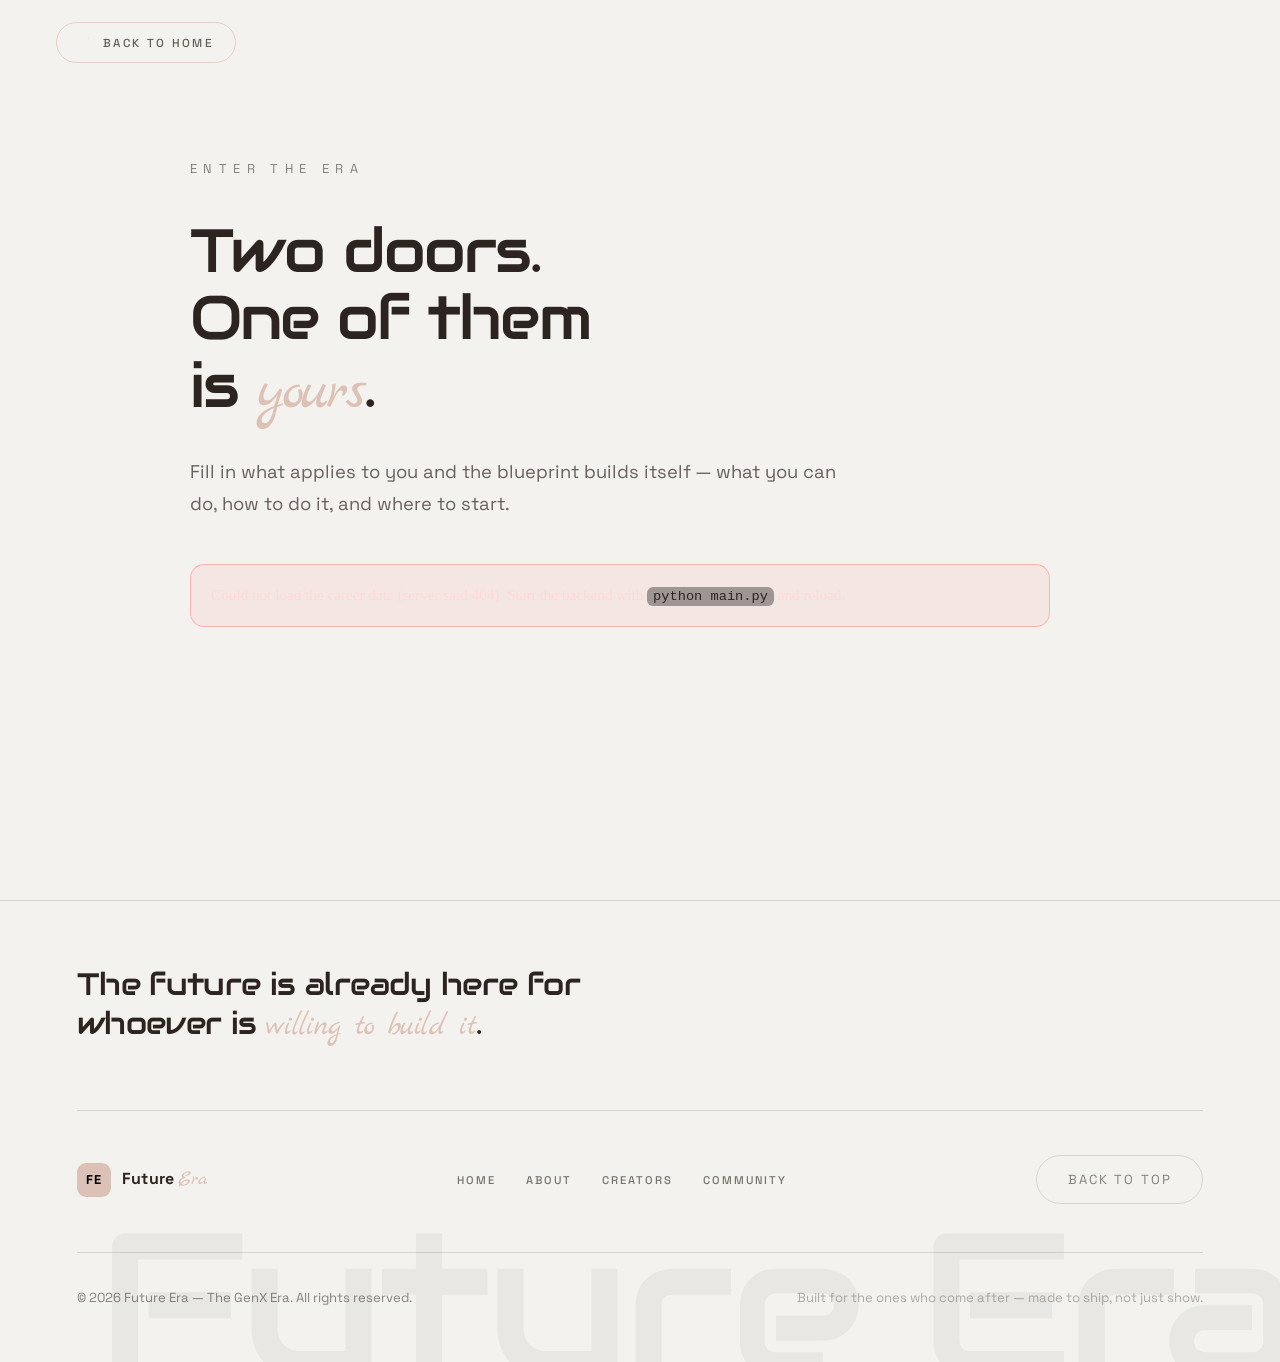
==== commit cd484344: "added a group chat page and did some backend program for group chat and maded the project run by mai" ====
--- a/Frontend/career.html
+++ b/Frontend/career.html
@@ -206,7 +206,7 @@
 
     <script src="vendor/gsap.min.js"></script>
     <script src="vendor/ScrollTrigger.min.js"></script>
-    <script src="script.js?v=8"></script>
+    <script src="script.js?v=9"></script>
 </body>
 
 </html>
--- a/Frontend/style.css
+++ b/Frontend/style.css
@@ -9,8 +9,9 @@
 }
 
 body {
-    background: lightseagreen;
-    color: lightcyan;
+    background: #F4F2EE;
+    background-attachment: fixed;
+    color: #2C2420;
     overflow-x: hidden;
 }
 
@@ -41,10 +42,10 @@
 
 /* solid bar once the page has scrolled past the top */
 .nav.is-stuck {
-    background: rgba(32, 105, 100, 0.72);
+    background: rgba(221, 225, 227, 0.90);
     backdrop-filter: blur(14px);
     -webkit-backdrop-filter: blur(14px);
-    border-bottom-color: rgba(245, 245, 245, 0.14);
+    border-bottom-color: rgba(44, 36, 32, 0.14);
     padding-top: 12px;
     padding-bottom: 12px;
 }
@@ -63,7 +64,7 @@
     width: 34px;
     height: 34px;
     border-radius: 9px;
-    background: #c8ff3d;
+    background: #DCC2B6;
     color: #000000;
     font-family: "Space Grotesk", "Inter", system-ui, sans-serif;
     font-weight: 700;
@@ -83,7 +84,7 @@
     font-weight: 700;
     font-size: 16px;
     letter-spacing: 0.02em;
-    color: #f5f5f5;
+    color: #2C2420;
     white-space: nowrap;
 }
 
@@ -92,7 +93,7 @@
     font-style: normal;
     font-weight: 400;
     font-size: 20px;
-    color: #c8ff3d;
+    color: #DCC2B6;
     margin-left: 3px;
 }
 
@@ -110,7 +111,7 @@
     font-weight: 500;
     letter-spacing: 0.18em;
     text-transform: uppercase;
-    color: rgba(245, 245, 245, 0.62);
+    color: rgba(44, 36, 32, 0.62);
     padding: 6px 0;
     transition: color 0.3s ease;
     white-space: nowrap;
@@ -123,7 +124,7 @@
     bottom: 0;
     width: 100%;
     height: 1px;
-    background: #c8ff3d;
+    background: #DCC2B6;
     transform: scaleX(0);
     transform-origin: right;
     transition: transform 0.4s cubic-bezier(0.16, 1, 0.3, 1);
@@ -131,7 +132,7 @@
 
 .nav__link:hover,
 .nav__link.is-active {
-    color: #f5f5f5;
+    color: #2C2420;
 }
 
 .nav__link:hover::after,
@@ -148,7 +149,7 @@
     text-transform: uppercase;
     padding: 11px 20px;
     border-radius: 999px;
-    background: #c8ff3d;
+    background: #DCC2B6;
     color: #000000;
     white-space: nowrap;
     transition: background 0.4s cubic-bezier(0.16, 1, 0.3, 1),
@@ -170,7 +171,7 @@
     height: 38px;
     padding: 0 8px;
     background: transparent;
-    border: 1px solid rgba(245, 245, 245, 0.14);
+    border: 1px solid rgba(44, 36, 32, 0.14);
     border-radius: 9px;
     cursor: pointer;
 }
@@ -179,7 +180,7 @@
     display: block;
     height: 1.5px;
     width: 100%;
-    background: #f5f5f5;
+    background: #2C2420;
     transition: transform 0.35s cubic-bezier(0.16, 1, 0.3, 1), opacity 0.25s ease;
 }
 
@@ -209,10 +210,10 @@
         align-items: stretch;
         gap: 0;
         padding: 0 clamp(20px, 5vw, 56px);
-        background: rgba(24, 82, 78, 0.96);
+        background: rgba(221, 225, 227, 0.97);
         backdrop-filter: blur(14px);
         -webkit-backdrop-filter: blur(14px);
-        border-bottom: 1px solid rgba(245, 245, 245, 0.14);
+        border-bottom: 1px solid rgba(44, 36, 32, 0.14);
         max-height: 0;
         overflow: hidden;
         transition: max-height 0.45s cubic-bezier(0.16, 1, 0.3, 1),
@@ -247,7 +248,7 @@
         justify-content: space-between;
         margin-top: 10px;
         padding: 9px 10px 9px 16px;
-        border: 1px solid rgba(245, 245, 245, 0.28);
+        border: 1px solid rgba(44, 36, 32, 0.28);
         border-radius: 999px;
     }
 }
@@ -285,7 +286,7 @@
     font-size: clamp(10.4px, 1vw, 12.8px);
     letter-spacing: 0.5em;
     text-transform: uppercase;
-    color: rgba(245, 245, 245, 0.55);
+    color: rgba(44, 36, 32, 0.55);
     margin-bottom: clamp(24px, 4vw, 40px);
     opacity: 0;
 }
@@ -294,7 +295,8 @@
     height: 1px;
     width: min(520px, 70vw);
     margin: 0 auto clamp(28.8px, 4vw, 48px);
-    background: lightseagreen;
+    background: transparent;
+    background-attachment: fixed;
     overflow: hidden;
 }
 
@@ -302,7 +304,7 @@
     display: block;
     height: 100%;
     width: 100%;
-    background: linear-gradient(90deg, transparent, #c8ff3d, transparent);
+    background: linear-gradient(90deg, transparent, #DCC2B6, transparent);
     transform: scaleX(0);
     transform-origin: center;
 }
@@ -335,7 +337,7 @@
     font-style: normal;
     font-size: clamp(16px, 2.6vw, 32px);
     letter-spacing: 0.02em;
-    color: #c8ff3d;
+    color: #DCC2B6;
     margin-top: clamp(16px, 2.4vw, 25.6px);
     opacity: 0;
 }
@@ -356,7 +358,7 @@
     text-transform: uppercase;
     padding: 15.2px 30.4px;
     border-radius: 999px;
-    border: 1px solid rgba(245, 245, 245, 0.14);
+    border: 1px solid rgba(44, 36, 32, 0.14);
     background: transparent;
     cursor: pointer;
     transition: background 0.4s cubic-bezier(0.16, 1, 0.3, 1),
@@ -365,9 +367,9 @@
 }
 
 .btn--solid {
-    background: #c8ff3d;
+    background: #DCC2B6;
     color: #000000;
-    border-color: #c8ff3d;
+    border-color: #DCC2B6;
 }
 
 .btn--solid:hover {
@@ -376,7 +378,7 @@
 }
 
 .btn--ghost {
-    color: rgba(245, 245, 245, 0.55);
+    color: rgba(44, 36, 32, 0.55);
 }
 
 .btn--ghost:hover {
@@ -401,14 +403,14 @@
     font-size: 9.6px;
     letter-spacing: 0.4em;
     text-transform: uppercase;
-    color: rgba(245, 245, 245, 0.55);
+    color: rgba(44, 36, 32, 0.55);
 }
 
 .scroll-cue__line {
     display: block;
     width: 1px;
     height: 54px;
-    background: rgba(245, 245, 245, 0.14);
+    background: rgba(44, 36, 32, 0.14);
     position: relative;
     overflow: hidden;
 }
@@ -416,7 +418,7 @@
 .scroll-cue__line i {
     position: absolute;
     inset: 0;
-    background: #f5f5f5;
+    background: #2C2420;
     transform: scaleY(0);
     transform-origin: top;
 }
@@ -425,7 +427,8 @@
 
 .about {
     position: relative;
-    background: lightseagreen;
+    background: transparent;
+    background-attachment: fixed;
     padding: clamp(80px, 12vw, 160px) 6vw;
 }
 
@@ -440,7 +443,7 @@
     font-size: clamp(10.4px, 1vw, 12.8px);
     letter-spacing: 0.5em;
     text-transform: uppercase;
-    color: rgba(245, 245, 245, 0.55);
+    color: rgba(44, 36, 32, 0.55);
     margin-bottom: clamp(24px, 4vw, 40px);
 }
 
@@ -457,7 +460,7 @@
 .about__title em {
     font-family: "Marck Script", cursive;
     font-style: normal;
-    color: #c8ff3d;
+    color: #DCC2B6;
 }
 
 .about__body {
@@ -471,7 +474,7 @@
     font-family: "Space Grotesk", "Inter", system-ui, sans-serif;
     font-size: clamp(15.2px, 1.5vw, 18.4px);
     line-height: 1.75;
-    color: rgba(245, 245, 245, 0.78);
+    color: rgba(44, 36, 32, 0.78);
     max-width: 56ch;
 }
 
@@ -481,14 +484,14 @@
 
 .about__facts {
     list-style: none;
-    border-top: 1px solid rgba(245, 245, 245, 0.14);
+    border-top: 1px solid rgba(44, 36, 32, 0.14);
 }
 
 .about__facts li {
     display: flex;
     gap: 20px;
     padding: clamp(18px, 2vw, 26px) 0;
-    border-bottom: 1px solid rgba(245, 245, 245, 0.14);
+    border-bottom: 1px solid rgba(44, 36, 32, 0.14);
 }
 
 .about__facts strong {
@@ -496,7 +499,7 @@
     font-size: 12.8px;
     font-weight: 500;
     letter-spacing: 0.16em;
-    color: #c8ff3d;
+    color: #DCC2B6;
     flex-shrink: 0;
     padding-top: 4px;
 }
@@ -505,16 +508,17 @@
     font-family: "Space Grotesk", "Inter", system-ui, sans-serif;
     font-size: 15.2px;
     line-height: 1.6;
-    color: rgba(245, 245, 245, 0.6);
+    color: rgba(44, 36, 32, 0.6);
 }
 
 /* ================= CREATORS (PAGE 3) ================= */
 
 .creators {
     position: relative;
-    background: lightseagreen;
+    background: transparent;
+    background-attachment: fixed;
     padding: clamp(80px, 12vw, 160px) 6vw;
-    border-top: 1px solid rgba(245, 245, 245, 0.14);
+    border-top: 1px solid rgba(44, 36, 32, 0.14);
 }
 
 .creators__inner {
@@ -528,7 +532,7 @@
     font-size: clamp(10.4px, 1vw, 12.8px);
     letter-spacing: 0.5em;
     text-transform: uppercase;
-    color: rgba(245, 245, 245, 0.55);
+    color: rgba(44, 36, 32, 0.55);
     margin-bottom: clamp(24px, 4vw, 40px);
 }
 
@@ -544,14 +548,14 @@
 .creators__title em {
     font-family: "Marck Script", cursive;
     font-style: normal;
-    color: #c8ff3d;
+    color: #DCC2B6;
 }
 
 .creators__lede {
     font-family: "Space Grotesk", "Inter", system-ui, sans-serif;
     font-size: clamp(15.2px, 1.5vw, 18.4px);
     line-height: 1.75;
-    color: rgba(245, 245, 245, 0.7);
+    color: rgba(44, 36, 32, 0.7);
     max-width: 54ch;
     margin-bottom: clamp(40px, 5vw, 68px);
 }
@@ -567,14 +571,14 @@
     bottom: 0;
     left: 0;
     width: 1px;
-    background: rgba(245, 245, 245, 0.14);
+    background: rgba(44, 36, 32, 0.14);
     overflow: hidden;
 }
 
 .creators__rail span {
     position: absolute;
     inset: 0;
-    background: #c8ff3d;
+    background: #DCC2B6;
     transform: scaleY(0);
     transform-origin: top;
 }
@@ -592,7 +596,7 @@
 }
 
 .creators__list {
-    border-top: 1px solid rgba(245, 245, 245, 0.14);
+    border-top: 1px solid rgba(44, 36, 32, 0.14);
 }
 
 .creator {
@@ -604,12 +608,12 @@
     align-items: baseline;
     column-gap: clamp(16px, 2.4vw, 32px);
     padding: clamp(24px, 3vw, 36px) 0;
-    border-bottom: 1px solid rgba(245, 245, 245, 0.14);
+    border-bottom: 1px solid rgba(44, 36, 32, 0.14);
     transition: background 0.5s cubic-bezier(0.16, 1, 0.3, 1);
 }
 
 .creator:hover {
-    background: rgba(245, 245, 245, 0.04);
+    background: rgba(44, 36, 32, 0.04);
 }
 
 .creator__num {
@@ -618,7 +622,7 @@
     font-size: 11.6px;
     font-weight: 500;
     letter-spacing: 0.24em;
-    color: rgba(245, 245, 245, 0.35);
+    color: rgba(44, 36, 32, 0.35);
 }
 
 .creator__name {
@@ -629,7 +633,7 @@
     font-size: clamp(19.5px, 2.2vw, 26px);
     line-height: 1.2;
     letter-spacing: -0.02em;
-    color: #f5f5f5;
+    color: #2C2420;
 }
 
 /* name is the link Ã¢â‚¬â€ the handle slides out of it on hover */
@@ -660,7 +664,7 @@
     font-size: 13.1px;
     font-weight: 500;
     letter-spacing: 0.04em;
-    color: #c8ff3d;
+    color: #DCC2B6;
     transition: max-width 0.55s cubic-bezier(0.16, 1, 0.3, 1),
         margin-left 0.55s cubic-bezier(0.16, 1, 0.3, 1),
         opacity 0.3s ease;
@@ -674,7 +678,7 @@
 
 .creator__link:hover,
 .creator__link:focus-visible {
-    color: #c8ff3d;
+    color: #DCC2B6;
 }
 
 .creator__link:hover .creator__handle,
@@ -685,7 +689,7 @@
 }
 
 .creator__link:focus-visible {
-    outline: 1px solid #c8ff3d;
+    outline: 1px solid #DCC2B6;
     outline-offset: 5px;
 }
 
@@ -697,9 +701,9 @@
     font-weight: 500;
     letter-spacing: 0.2em;
     text-transform: uppercase;
-    color: #c8ff3d;
+    color: #DCC2B6;
     padding: 6px 13px;
-    border: 1px solid rgba(200, 255, 61, 0.32);
+    border: 1px solid rgba(206, 216, 208, 0.45);
     border-radius: 999px;
     white-space: nowrap;
 }
@@ -709,7 +713,7 @@
     font-family: "Space Grotesk", "Inter", system-ui, sans-serif;
     font-size: 15.2px;
     line-height: 1.65;
-    color: rgba(245, 245, 245, 0.55);
+    color: rgba(44, 36, 32, 0.55);
     max-width: 62ch;
     margin-top: 10px;
 }
@@ -740,14 +744,14 @@
     gap: clamp(20px, 3vw, 40px);
     margin-top: clamp(40px, 5vw, 64px);
     padding-top: clamp(28px, 3.6vw, 44px);
-    border-top: 1px solid rgba(245, 245, 245, 0.14);
+    border-top: 1px solid rgba(44, 36, 32, 0.14);
 }
 
 .creators__note {
     font-family: "Space Grotesk", "Inter", system-ui, sans-serif;
     font-size: 15.2px;
     line-height: 1.6;
-    color: rgba(245, 245, 245, 0.7);
+    color: rgba(44, 36, 32, 0.7);
     max-width: 40ch;
 }
 
@@ -769,7 +773,8 @@
 
 .career {
     position: relative;
-    background: lightseagreen;
+    background: transparent;
+    background-attachment: fixed;
     min-height: 100svh;
     padding: clamp(104px, 13vw, 160px) 6vw clamp(72px, 9vw, 120px);
 }
@@ -792,9 +797,9 @@
     font-weight: 500;
     letter-spacing: 0.2em;
     text-transform: uppercase;
-    color: rgba(245, 245, 245, 0.72);
+    color: rgba(44, 36, 32, 0.72);
     background: transparent;
-    border: 1px solid rgba(200, 255, 61, 0.7);
+    border: 1px solid rgba(220, 194, 182, 0.7);
     border-radius: 999px;
     padding: 12px 22px;
     white-space: nowrap;
@@ -812,7 +817,7 @@
 .backlink:hover {
     background: #ffffff;
     color: #000000;
-    border-color: #c8ff3d;
+    border-color: #DCC2B6;
 }
 
 .career__inner {
@@ -826,7 +831,7 @@
     font-size: clamp(10.4px, 1vw, 12.8px);
     letter-spacing: 0.5em;
     text-transform: uppercase;
-    color: rgba(245, 245, 245, 0.55);
+    color: rgba(44, 36, 32, 0.55);
     margin-bottom: clamp(24px, 4vw, 40px);
 }
 
@@ -842,14 +847,14 @@
 .career__title em {
     font-family: "Marck Script", cursive;
     font-style: normal;
-    color: #c8ff3d;
+    color: #DCC2B6;
 }
 
 .career__lede {
     font-family: "Space Grotesk", "Inter", system-ui, sans-serif;
     font-size: clamp(15.2px, 1.5vw, 18.4px);
     line-height: 1.75;
-    color: rgba(245, 245, 245, 0.7);
+    color: rgba(44, 36, 32, 0.7);
     max-width: 54ch;
 }
 
@@ -893,7 +898,7 @@
     padding: 2px 6px;
     border-radius: 6px;
     background: rgba(0, 0, 0, 0.35);
-    color: lightcyan;
+    color: #2C2420;
     font-size: 0.9em;
 }
 
@@ -903,7 +908,7 @@
     align-items: flex-start;
     gap: 14px;
     padding-top: 8px;
-    border-top: 1px solid rgba(245, 245, 245, 0.14);
+    border-top: 1px solid rgba(44, 36, 32, 0.14);
 }
 
 .cform__missing {
@@ -911,7 +916,7 @@
     font-family: "Space Grotesk", "Inter", system-ui, sans-serif;
     font-size: 14px;
     line-height: 1.6;
-    color: rgba(245, 245, 245, 0.6);
+    color: rgba(44, 36, 32, 0.6);
 }
 
 /* --- fieldset wrapper --- */
@@ -932,13 +937,13 @@
     font-size: 12px;
     letter-spacing: 0.16em;
     text-transform: uppercase;
-    color: #c8ff3d;
+    color: #DCC2B6;
 }
 
 .fset__hint {
     margin-top: 8px;
     font-size: 13px;
-    color: rgba(245, 245, 245, 0.55);
+    color: rgba(44, 36, 32, 0.55);
 }
 
 .fset__extra {
@@ -951,7 +956,7 @@
     font-size: 12px;
     letter-spacing: 0.08em;
     text-transform: uppercase;
-    color: rgba(245, 245, 245, 0.55);
+    color: rgba(44, 36, 32, 0.55);
 }
 
 /* --- option list --- */
@@ -971,8 +976,8 @@
     align-items: flex-start;
     gap: 10px;
     padding: 12px 14px;
-    background: rgba(245, 245, 245, 0.03);
-    border: 1px solid rgba(245, 245, 245, 0.16);
+    background: rgba(44, 36, 32, 0.03);
+    border: 1px solid rgba(44, 36, 32, 0.16);
     border-radius: 10px;
     cursor: pointer;
     font-size: 14.5px;
@@ -981,8 +986,8 @@
 }
 
 .opt:hover {
-    border-color: rgba(245, 245, 245, 0.4);
-    background: rgba(245, 245, 245, 0.06);
+    border-color: rgba(44, 36, 32, 0.4);
+    background: rgba(44, 36, 32, 0.06);
 }
 
 .opt__text {
@@ -996,17 +1001,17 @@
     width: 16px;
     height: 16px;
     margin: 2px 0 0;
-    accent-color: #c8ff3d;
+    accent-color: #DCC2B6;
     cursor: pointer;
 }
 
 .opt:has(input:checked) {
-    background: rgba(200, 255, 61, 0.08);
-    border-color: #c8ff3d;
+    background: rgba(220, 194, 182, 0.08);
+    border-color: #DCC2B6;
 }
 
 .opt:has(input:focus-visible) {
-    outline: 2px solid #c8ff3d;
+    outline: 2px solid #DCC2B6;
     outline-offset: 2px;
 }
 
@@ -1017,36 +1022,36 @@
     width: 100%;
     max-width: 420px;
     padding: 13px 15px;
-    background: rgba(245, 245, 245, 0.04);
-    border: 1px solid rgba(245, 245, 245, 0.22);
+    background: rgba(44, 36, 32, 0.04);
+    border: 1px solid rgba(44, 36, 32, 0.22);
     border-radius: 10px;
-    color: #f5f5f5;
+    color: #2C2420;
     font-family: "Space Grotesk", "Inter", system-ui, sans-serif;
     font-size: 15px;
     transition: border-color 0.25s ease, background 0.25s ease;
 }
 
 .inp::placeholder {
-    color: rgba(245, 245, 245, 0.38);
+    color: rgba(44, 36, 32, 0.38);
 }
 
 .inp:hover,
 .sel:hover {
-    border-color: rgba(245, 245, 245, 0.45);
+    border-color: rgba(44, 36, 32, 0.45);
 }
 
 .inp:focus,
 .sel:focus {
     outline: none;
-    border-color: #c8ff3d;
-    background: rgba(200, 255, 61, 0.06);
+    border-color: #DCC2B6;
+    background: rgba(220, 194, 182, 0.06);
 }
 
 .sel {
     cursor: pointer;
     appearance: none;
-    background-image: linear-gradient(45deg, transparent 50%, #c8ff3d 50%),
-        linear-gradient(135deg, #c8ff3d 50%, transparent 50%);
+    background-image: linear-gradient(45deg, transparent 50%, #DCC2B6 50%),
+        linear-gradient(135deg, #DCC2B6 50%, transparent 50%);
     background-position: calc(100% - 20px) 55%, calc(100% - 14px) 55%;
     background-size: 6px 6px, 6px 6px;
     background-repeat: no-repeat;
@@ -1059,8 +1064,8 @@
 }
 
 .sel option {
-    background: #206964;
-    color: #f5f5f5;
+    background: #DDE1E3;
+    color: #2C2420;
 }
 
 .addrow {
@@ -1094,8 +1099,8 @@
     align-items: center;
     gap: 8px;
     padding: 7px 8px 7px 13px;
-    background: rgba(200, 255, 61, 0.1);
-    border: 1px solid #c8ff3d;
+    background: rgba(220, 194, 182, 0.1);
+    border: 1px solid #DCC2B6;
     border-radius: 999px;
     font-size: 13.5px;
 }
@@ -1103,7 +1108,7 @@
 .chip__x {
     border: 0;
     background: none;
-    color: #c8ff3d;
+    color: #DCC2B6;
     font-size: 17px;
     line-height: 1;
     padding: 0 4px;
@@ -1113,7 +1118,7 @@
 }
 
 .chip__x:hover {
-    color: #f5f5f5;
+    color: #2C2420;
     transform: scale(1.15);
 }
 
@@ -1122,8 +1127,9 @@
    ========================================================= */
 
 .bp {
-    background: lightseagreen;
-    border-top: 1px solid rgba(245, 245, 245, 0.14);
+    background: transparent;
+    background-attachment: fixed;
+    border-top: 1px solid rgba(44, 36, 32, 0.14);
     padding: clamp(48px, 7vw, 88px) 6vw clamp(56px, 7vw, 96px);
 }
 
@@ -1138,7 +1144,7 @@
 
 .bp__head {
     padding-bottom: clamp(28px, 4vw, 44px);
-    border-bottom: 1px solid rgba(245, 245, 245, 0.14);
+    border-bottom: 1px solid rgba(44, 36, 32, 0.14);
 }
 
 .bp__role {
@@ -1146,18 +1152,18 @@
     font-family: "Asimovian", "Audiowide", sans-serif;
     font-size: clamp(30px, 5vw, 58px);
     line-height: 1.1;
-    color: #f5f5f5;
+    color: #2C2420;
 }
 
 .bp__role em {
     font-style: normal;
-    color: #c8ff3d;
+    color: #DCC2B6;
 }
 
 .bp__roleSrc {
     font-family: "Space Grotesk", "Inter", system-ui, sans-serif;
     font-size: 14px;
-    color: rgba(245, 245, 245, 0.6);
+    color: rgba(44, 36, 32, 0.6);
     max-width: 62ch;
 }
 
@@ -1165,7 +1171,7 @@
     margin-top: 16px;
     font-size: 15.6px;
     line-height: 1.7;
-    color: rgba(245, 245, 245, 0.78);
+    color: rgba(44, 36, 32, 0.78);
     max-width: 68ch;
 }
 
@@ -1179,8 +1185,8 @@
 
 .bp__meta li {
     padding: 8px 14px;
-    background: rgba(245, 245, 245, 0.04);
-    border: 1px solid rgba(245, 245, 245, 0.16);
+    background: rgba(44, 36, 32, 0.04);
+    border: 1px solid rgba(44, 36, 32, 0.16);
     border-radius: 999px;
     font-size: 13.5px;
 }
@@ -1190,7 +1196,7 @@
     font-size: 10.5px;
     letter-spacing: 0.14em;
     text-transform: uppercase;
-    color: #c8ff3d;
+    color: #DCC2B6;
 }
 
 .bp__block {
@@ -1200,13 +1206,13 @@
 .bp__blockTitle {
     font-family: "Audiowide", sans-serif;
     font-size: clamp(15px, 1.8vw, 20px);
-    color: #f5f5f5;
+    color: #2C2420;
 }
 
 .bp__blockLede {
     margin-top: 8px;
     font-size: 14.5px;
-    color: rgba(245, 245, 245, 0.6);
+    color: rgba(44, 36, 32, 0.6);
     max-width: 68ch;
 }
 
@@ -1221,8 +1227,8 @@
 
 .bp__card {
     padding: 22px 24px 24px;
-    background: rgba(245, 245, 245, 0.035);
-    border: 1px solid rgba(245, 245, 245, 0.16);
+    background: rgba(44, 36, 32, 0.035);
+    border: 1px solid rgba(44, 36, 32, 0.16);
     border-radius: 14px;
     display: flex;
     flex-direction: column;
@@ -1235,27 +1241,27 @@
     justify-content: space-between;
     gap: 14px;
     padding-bottom: 14px;
-    border-bottom: 1px solid rgba(245, 245, 245, 0.1);
+    border-bottom: 1px solid rgba(44, 36, 32, 0.1);
 }
 
 .bp__cardHead h3 {
     font-family: "Audiowide", sans-serif;
     font-size: 16px;
     line-height: 1.3;
-    color: #f5f5f5;
+    color: #2C2420;
 }
 
 .bp__tag {
     flex: 0 0 auto;
     padding: 4px 10px;
     background: none;
-    border: 1px solid #c8ff3d;
+    border: 1px solid #DCC2B6;
     border-radius: 999px;
     font-family: "Space Grotesk", "Inter", system-ui, sans-serif;
     font-size: 9.5px;
     letter-spacing: 0.14em;
     text-transform: uppercase;
-    color: #c8ff3d;
+    color: #DCC2B6;
     white-space: nowrap;
 }
 
@@ -1270,13 +1276,13 @@
     font-size: 10.5px;
     letter-spacing: 0.14em;
     text-transform: uppercase;
-    color: #c8ff3d;
+    color: #DCC2B6;
 }
 
 .bp__part p {
     font-size: 14.6px;
     line-height: 1.7;
-    color: rgba(245, 245, 245, 0.76);
+    color: rgba(44, 36, 32, 0.76);
 }
 
 .bp__where {
@@ -1293,22 +1299,22 @@
 }
 
 .bp__where a {
-    color: #f5f5f5;
-    border-bottom: 1px solid rgba(200, 255, 61, 0.5);
+    color: #2C2420;
+    border-bottom: 1px solid rgba(220, 194, 182, 0.5);
     font-size: 14.4px;
     transition: color 0.2s ease, border-color 0.2s ease;
 }
 
 .bp__where a:hover {
-    color: #c8ff3d;
-    border-bottom-color: #c8ff3d;
+    color: #DCC2B6;
+    border-bottom-color: #DCC2B6;
 }
 
 .bp__kind {
     font-size: 10px;
     letter-spacing: 0.12em;
     text-transform: uppercase;
-    color: rgba(245, 245, 245, 0.42);
+    color: rgba(44, 36, 32, 0.42);
 }
 
 /* --- skills to add --- */
@@ -1326,29 +1332,29 @@
 
 .bp__skillList li {
     padding: 16px 18px;
-    background: rgba(245, 245, 245, 0.03);
-    border: 1px solid rgba(245, 245, 245, 0.16);
-    border-left: 2px solid #c8ff3d;
+    background: rgba(44, 36, 32, 0.03);
+    border: 1px solid rgba(44, 36, 32, 0.16);
+    border-left: 2px solid #CED8D0;
     border-radius: 10px;
 }
 
 .bp__skillList h4 {
     margin-bottom: 6px;
     font-size: 14.5px;
-    color: #f5f5f5;
+    color: #2C2420;
 }
 
 .bp__skillList p {
     font-size: 13.6px;
     line-height: 1.65;
-    color: rgba(245, 245, 245, 0.68);
+    color: rgba(44, 36, 32, 0.68);
 }
 
 .bp__note {
     margin-top: 16px;
     font-size: 13.4px;
     line-height: 1.6;
-    color: rgba(245, 245, 245, 0.55);
+    color: rgba(44, 36, 32, 0.55);
 }
 
 /* --- timeline --- */
@@ -1356,7 +1362,7 @@
 .bp__timeline {
     list-style: none;
     margin-top: 26px;
-    border-top: 1px solid rgba(245, 245, 245, 0.14);
+    border-top: 1px solid rgba(44, 36, 32, 0.14);
 }
 
 .bp__phase {
@@ -1364,7 +1370,7 @@
     grid-template-columns: 130px 1fr;
     gap: 6px 26px;
     padding: 24px 0;
-    border-bottom: 1px solid rgba(245, 245, 245, 0.14);
+    border-bottom: 1px solid rgba(44, 36, 32, 0.14);
 }
 
 .bp__phaseWhen {
@@ -1373,21 +1379,21 @@
     font-size: 12px;
     letter-spacing: 0.1em;
     text-transform: uppercase;
-    color: #c8ff3d;
+    color: #DCC2B6;
     padding-top: 3px;
 }
 
 .bp__phaseName {
     font-family: "Audiowide", sans-serif;
     font-size: 14.5px;
-    color: #f5f5f5;
+    color: #2C2420;
 }
 
 .bp__phase p {
     margin-top: 8px;
     font-size: 14.6px;
     line-height: 1.7;
-    color: rgba(245, 245, 245, 0.76);
+    color: rgba(44, 36, 32, 0.76);
     max-width: 76ch;
 }
 
@@ -1397,7 +1403,7 @@
     gap: 12px;
     padding-top: clamp(34px, 5vw, 52px);
     margin-top: clamp(30px, 4vw, 46px);
-    border-top: 1px solid rgba(245, 245, 245, 0.14);
+    border-top: 1px solid rgba(44, 36, 32, 0.14);
 }
 
 .btn:disabled {
@@ -1415,7 +1421,7 @@
 .page-career .backlink:focus-visible,
 .page-career .chip__x:focus-visible,
 .page-career .bp__where a:focus-visible {
-    outline: 2px solid #c8ff3d;
+    outline: 2px solid #DCC2B6;
     outline-offset: 2px;
 }
 
@@ -1490,9 +1496,10 @@
 .footer {
     position: relative;
     overflow: hidden;
-    background: lightseagreen;
+    background: transparent;
+    background-attachment: fixed;
     padding: clamp(40px, 6vw, 64px) 6vw 56px;
-    border-top: 1px solid rgba(245, 245, 245, 0.14);
+    border-top: 1px solid rgba(44, 36, 32, 0.14);
 }
 
 /* oversized watermark wordmark */
@@ -1505,7 +1512,7 @@
     font-size: clamp(72px, 16vw, 230px);
     line-height: 1;
     letter-spacing: -0.03em;
-    color: rgba(245, 245, 245, 0.05);
+    color: rgba(44, 36, 32, 0.05);
     pointer-events: none;
     user-select: none;
 }
@@ -1526,7 +1533,7 @@
     font-size: clamp(19.5px, 2.6vw, 31.2px);
     line-height: 1.25;
     letter-spacing: -0.02em;
-    color: #f5f5f5;
+    color: #2C2420;
     max-width: 22ch;
     margin-bottom: clamp(8px, 1.5vw, 16px);
 }
@@ -1534,7 +1541,7 @@
 .footer__statement em {
     font-family: "Marck Script", cursive;
     font-style: normal;
-    color: #c8ff3d;
+    color: #DCC2B6;
 }
 
 .footer__top {
@@ -1544,7 +1551,7 @@
     justify-content: space-between;
     gap: clamp(20px, 3vw, 40px);
     padding-top: clamp(28px, 3.6vw, 44px);
-    border-top: 1px solid rgba(245, 245, 245, 0.14);
+    border-top: 1px solid rgba(44, 36, 32, 0.14);
 }
 
 .footer__logo {
@@ -1559,7 +1566,7 @@
     width: 34px;
     height: 34px;
     border-radius: 9px;
-    background: #c8ff3d;
+    background: #DCC2B6;
     color: #000000;
     font-family: "Space Grotesk", "Inter", system-ui, sans-serif;
     font-weight: 700;
@@ -1579,7 +1586,7 @@
     font-weight: 700;
     font-size: 16px;
     letter-spacing: 0.02em;
-    color: #f5f5f5;
+    color: #2C2420;
     white-space: nowrap;
 }
 
@@ -1588,7 +1595,7 @@
     font-style: normal;
     font-weight: 400;
     font-size: 20px;
-    color: #c8ff3d;
+    color: #DCC2B6;
     margin-left: 3px;
 }
 
@@ -1606,7 +1613,7 @@
     font-weight: 500;
     letter-spacing: 0.18em;
     text-transform: uppercase;
-    color: rgba(245, 245, 245, 0.62);
+    color: rgba(44, 36, 32, 0.62);
     padding: 6px 0;
     white-space: nowrap;
     transition: color 0.3s ease;
@@ -1619,14 +1626,14 @@
     bottom: 0;
     width: 100%;
     height: 1px;
-    background: #c8ff3d;
+    background: #DCC2B6;
     transform: scaleX(0);
     transform-origin: right;
     transition: transform 0.4s cubic-bezier(0.16, 1, 0.3, 1);
 }
 
 .footer__links a:hover {
-    color: #f5f5f5;
+    color: #2C2420;
 }
 
 .footer__links a:hover::after {
@@ -1635,7 +1642,7 @@
 }
 
 .footer__back {
-    color: rgba(245, 245, 245, 0.55);
+    color: rgba(44, 36, 32, 0.55);
 }
 
 .footer__bottom {
@@ -1645,18 +1652,18 @@
     justify-content: space-between;
     gap: 10px;
     padding-top: clamp(24px, 3vw, 36px);
-    border-top: 1px solid rgba(245, 245, 245, 0.14);
+    border-top: 1px solid rgba(44, 36, 32, 0.14);
 }
 
 .footer__copy,
 .footer__tagline {
     font-family: "Space Grotesk", "Inter", system-ui, sans-serif;
     font-size: 13.1px;
-    color: rgba(245, 245, 245, 0.55);
+    color: rgba(44, 36, 32, 0.55);
 }
 
 .footer__tagline {
-    color: rgba(245, 245, 245, 0.35);
+    color: rgba(44, 36, 32, 0.35);
 }
 
 @media (max-width: 720px) {
@@ -1705,6 +1712,18 @@
     opacity: 1;
 }
 
+/* The stat panels collapse with max-height: 0 and opacity: 0 so the accordion can
+   animate them, which is the same trick as above: invisible unless something undoes
+   it. A tween does undo it when the accordion runs, but if script.js never gets
+   that far the three panels - following, followers, groups - would stay unreadable
+   on a page whose only job here is to show them. max-height: none lets them take
+   their natural height; the click handler still collapses them, because an inline
+   style outranks this rule. */
+.no-motion .prof__panel {
+    max-height: none;
+    opacity: 1;
+}
+
 .no-motion .intro__rule span,
 .no-motion .scroll-cue__line i {
     transform: none;
@@ -1714,7 +1733,7 @@
    =========================================================
    Colours and layout are lifted from the home hero on purpose: the panel sits on
    the same lightseagreen ground as the body, the text is lightcyan, the accent
-   is the same #c8ff3d, the title pairs Audiowide with Marck Script, and the
+   is the same #DCC2B6, the title pairs Audiowide with Marck Script, and the
    gradient rule under the title is the .intro__rule motif. Everything is
    centred the way .intro__inner is.
 
@@ -1729,9 +1748,9 @@
     gap: 8px;
     padding: 11px 20px;
     border-radius: 999px;
-    border: 1px solid rgba(245, 245, 245, 0.45);
+    border: 1px solid rgba(44, 36, 32, 0.45);
     background: transparent;
-    color: #f5f5f5;
+    color: #2C2420;
     font-family: "Space Grotesk", "Inter", system-ui, sans-serif;
     font-size: 11.2px;
     font-weight: 500;
@@ -1757,7 +1776,7 @@
     width: 32px;
     height: 32px;
     border-radius: 50%;
-    background: #c8ff3d;
+    background: #DCC2B6;
     color: #000000;
     font-size: 13px;
     font-weight: 700;
@@ -1778,19 +1797,22 @@
     max-height: calc(100dvh - 32px);
     overflow-y: auto;
     padding: 0;
-    border: 1px solid rgba(245, 245, 245, 0.3);
+    border: 1px solid rgba(44, 36, 32, 0.3);
     border-radius: 22px;
-    background: lightseagreen;
-    color: lightcyan;
-    box-shadow: 0 30px 90px rgba(0, 60, 55, 0.45);
+    background: rgba(244, 242, 238, 0.88);
+    background-attachment: fixed;
+    backdrop-filter: blur(16px);
+    -webkit-backdrop-filter: blur(16px);
+    color: #2C2420;
+    box-shadow: 0 30px 90px rgba(44, 36, 32, 0.18);
     text-align: center;
 }
 
 /* the teal wash keeps the page readable behind it without going grey */
 .auth__dialog::backdrop {
-    background: rgba(32, 168, 160, 0.55);
-    backdrop-filter: blur(5px);
-    -webkit-backdrop-filter: blur(5px);
+    background: rgba(244, 242, 238, 0.70);
+    backdrop-filter: blur(8px);
+    -webkit-backdrop-filter: blur(8px);
 }
 
 .auth__close {
@@ -1805,8 +1827,8 @@
     padding: 0;
     border: 0;
     border-radius: 50%;
-    background: rgba(245, 245, 245, 0.18);
-    color: lightcyan;
+    background: rgba(44, 36, 32, 0.18);
+    color: #2C2420;
     font-size: 20px;
     line-height: 1;
     cursor: pointer;
@@ -1814,7 +1836,7 @@
 }
 
 .auth__close:hover {
-    background: #c8ff3d;
+    background: #DCC2B6;
     color: #000000;
 }
 
@@ -1830,7 +1852,7 @@
     font-weight: 400;
     letter-spacing: 0.5em;
     text-transform: uppercase;
-    color: rgba(245, 245, 245, 0.62);
+    color: rgba(44, 36, 32, 0.62);
 }
 
 /* the .intro__rule gradient, repeated here at dialog scale */
@@ -1848,7 +1870,7 @@
     display: block;
     height: 100%;
     width: 100%;
-    background: linear-gradient(90deg, transparent, #c8ff3d, transparent);
+    background: linear-gradient(90deg, transparent, #DCC2B6, transparent);
 }
 
 .auth__title {
@@ -1858,13 +1880,13 @@
     font-size: clamp(26px, 4.4vw, 34px);
     letter-spacing: -0.03em;
     line-height: 1.1;
-    color: lightcyan;
+    color: #2C2420;
 }
 
 .auth__title em {
     font-family: "Marck Script", cursive;
     font-style: normal;
-    color: #c8ff3d;
+    color: #DCC2B6;
 }
 
 /* --- tab switch --- */
@@ -1875,9 +1897,9 @@
     padding: 4px;
     margin: 0 auto 24px;
     max-width: 320px;
-    border: 1px solid rgba(245, 245, 245, 0.3);
+    border: 1px solid rgba(44, 36, 32, 0.3);
     border-radius: 999px;
-    background: rgba(245, 245, 245, 0.08);
+    background: rgba(44, 36, 32, 0.08);
 }
 
 .auth__tab {
@@ -1885,7 +1907,7 @@
     border: 0;
     border-radius: 999px;
     background: transparent;
-    color: rgba(245, 245, 245, 0.72);
+    color: rgba(44, 36, 32, 0.72);
     font-family: "Space Grotesk", "Inter", system-ui, sans-serif;
     font-size: 11.5px;
     font-weight: 500;
@@ -1896,7 +1918,7 @@
 }
 
 .auth__tab[aria-selected="true"] {
-    background: #c8ff3d;
+    background: #DCC2B6;
     color: #000000;
 }
 
@@ -1922,29 +1944,29 @@
     font-weight: 500;
     letter-spacing: 0.16em;
     text-transform: uppercase;
-    color: rgba(245, 245, 245, 0.7);
+    color: rgba(44, 36, 32, 0.7);
 }
 
 .auth__dialog .inp {
     max-width: none;
     text-align: center;
-    background: rgba(245, 245, 245, 0.1);
-    border-color: rgba(245, 245, 245, 0.32);
-    color: #f5f5f5;
+    background: rgba(44, 36, 32, 0.1);
+    border-color: rgba(44, 36, 32, 0.32);
+    color: #2C2420;
 }
 
 .auth__dialog .inp::placeholder {
-    color: rgba(245, 245, 245, 0.45);
+    color: rgba(44, 36, 32, 0.45);
 }
 
 .auth__dialog .inp:hover {
-    border-color: rgba(245, 245, 245, 0.55);
+    border-color: rgba(44, 36, 32, 0.55);
 }
 
 .auth__dialog .inp:focus {
-    border-color: #c8ff3d;
-    background: rgba(200, 255, 61, 0.08);
-    color: #f5f5f5;
+    border-color: #DCC2B6;
+    background: rgba(220, 194, 182, 0.08);
+    color: #2C2420;
 }
 
 .auth__submit {
@@ -1957,7 +1979,7 @@
     margin: 18px 0 0;
     font-size: 12.5px;
     line-height: 1.6;
-    color: rgba(245, 245, 245, 0.6);
+    color: rgba(44, 36, 32, 0.6);
     text-align: center;
 }
 
@@ -1965,10 +1987,10 @@
     display: none;
     margin: 0 0 18px;
     padding: 12px 14px;
-    border: 1px solid #f5f5f5;
+    border: 1px solid rgba(44, 36, 32, 0.35);
     border-radius: 12px;
-    background: rgba(255, 255, 255, 0.16);
-    color: #ffffff;
+    background: rgba(221, 225, 227, 0.5);
+    color: #2C2420;
     font-size: 13.5px;
     line-height: 1.55;
     text-align: center;
@@ -1979,9 +2001,9 @@
 }
 
 .auth__msg--ok {
-    border-color: #c8ff3d;
-    background: rgba(200, 255, 61, 0.18);
-    color: #ffffff;
+    border-color: #DCC2B6;
+    background: rgba(220, 194, 182, 0.18);
+    color: #2C2420;
 }
 
 /* the signed-in chip that replaces the trigger */
@@ -2016,10 +2038,10 @@
     align-items: center;
     gap: 9px;
     padding: 3px 12px 3px 3px;
-    border: 1px solid rgba(245, 245, 245, 0.3);
+    border: 1px solid rgba(44, 36, 32, 0.3);
     border-radius: 999px;
     background: transparent;
-    color: lightcyan;
+    color: #2C2420;
     font-family: inherit;
     font-size: 13px;
     cursor: pointer;
@@ -2028,8 +2050,8 @@
 
 .prof__chip:hover,
 .prof__chip:focus-visible {
-    border-color: rgba(200, 255, 61, 0.85);
-    background: rgba(200, 255, 61, 0.12);
+    border-color: rgba(220, 194, 182, 0.85);
+    background: rgba(220, 194, 182, 0.12);
 }
 
 .prof__chipname {
@@ -2050,18 +2072,21 @@
     max-height: calc(100dvh - 32px);
     overflow-y: auto;
     padding: 0;
-    border: 1px solid rgba(245, 245, 245, 0.3);
+    border: 1px solid rgba(44, 36, 32, 0.3);
     border-radius: 22px;
-    background: lightseagreen;
-    color: lightcyan;
-    box-shadow: 0 30px 90px rgba(0, 60, 55, 0.45);
+    background: rgba(244, 242, 238, 0.88);
+    background-attachment: fixed;
+    backdrop-filter: blur(16px);
+    -webkit-backdrop-filter: blur(16px);
+    color: #2C2420;
+    box-shadow: 0 30px 90px rgba(44, 36, 32, 0.18);
     text-align: left;
 }
 
 .prof__dialog::backdrop {
-    background: rgba(32, 168, 160, 0.55);
-    backdrop-filter: blur(5px);
-    -webkit-backdrop-filter: blur(5px);
+    background: rgba(244, 242, 238, 0.70);
+    backdrop-filter: blur(8px);
+    -webkit-backdrop-filter: blur(8px);
 }
 
 .prof__close {
@@ -2076,8 +2101,8 @@
     padding: 0;
     border: 0;
     border-radius: 50%;
-    background: rgba(245, 245, 245, 0.18);
-    color: lightcyan;
+    background: rgba(44, 36, 32, 0.18);
+    color: #2C2420;
     font-size: 20px;
     line-height: 1;
     cursor: pointer;
@@ -2085,7 +2110,7 @@
 }
 
 .prof__close:hover {
-    background: #c8ff3d;
+    background: #DCC2B6;
     color: #000000;
 }
 
@@ -2109,7 +2134,7 @@
     width: 52px;
     height: 52px;
     border-radius: 50%;
-    background: #c8ff3d;
+    background: #DCC2B6;
     color: #000000;
     font-size: 21px;
     font-weight: 700;
@@ -2124,14 +2149,53 @@
     margin: 0 0 3px;
     font-size: clamp(20px, 3vw, 25px);
     line-height: 1.15;
-    color: #f5f5f5;
+    color: #2C2420;
 }
 
 .prof__email {
     margin: 0;
     font-size: 13px;
-    color: rgba(245, 245, 245, 0.68);
+    color: rgba(44, 36, 32, 0.68);
     overflow-wrap: anywhere;
+}
+
+/* the role badge, lifted from the member card so the same person wears the same
+   label in both places. Only a member has one, so it is hidden on your own
+   profile rather than left as an empty pill. */
+.prof__role {
+    display: inline-block;
+    align-self: flex-start;
+    margin: 7px 0 0;
+    padding: 3px 10px;
+    border: 1px solid rgba(44, 36, 32, 0.18);
+    border-radius: 999px;
+    font-family: "Space Grotesk", "Inter", system-ui, sans-serif;
+    font-size: 10.6px;
+    letter-spacing: 0.18em;
+    text-transform: uppercase;
+    color: rgba(44, 36, 32, 0.6);
+}
+
+/* Below the header rather than inside .prof__ident: the header is a row beside the
+   Edit button, and a two-line blurb in there would squeeze the name to a column.
+   Full width is also what the member card does with the same words. */
+.prof__blurb {
+    margin: -8px 0 22px;
+    font-size: 14px;
+    line-height: 1.6;
+    color: rgba(44, 36, 32, 0.66);
+}
+
+/* the names of the people in a group you are in. A count cannot say who, and
+   these groups hold two to seven people, so the whole list fits under its
+   heading without becoming a wall. Its own line rather than appended to the
+   sub-label, which is about how many and would stop being readable. */
+.prof__roster {
+    display: block;
+    margin-top: 3px;
+    font-size: 12.4px;
+    line-height: 1.5;
+    color: rgba(44, 36, 32, 0.62);
 }
 
 /* the three numbers, sized like the community stat row rather than the hero */
@@ -2145,17 +2209,52 @@
 
 .prof__stat {
     padding: 13px 10px 12px;
-    border: 1px solid rgba(245, 245, 245, 0.22);
+    border: 1px solid rgba(44, 36, 32, 0.22);
     border-radius: 14px;
-    background: rgba(0, 77, 73, 0.16);
+    background: rgba(206, 216, 208, 0.25);
     text-align: center;
+    cursor: pointer;
+    font-family: inherit;
+    transition: background 0.22s ease, border-color 0.22s ease, transform 0.18s ease;
+    position: relative;
+}
+
+.prof__stat:hover {
+    background: rgba(220, 194, 182, 0.22);
+    border-color: rgba(220, 194, 182, 0.6);
+    transform: translateY(-2px);
+}
+
+.prof__stat[aria-expanded="true"] {
+    background: rgba(220, 194, 182, 0.32);
+    border-color: #DCC2B6;
+    border-bottom-left-radius: 0;
+    border-bottom-right-radius: 0;
+}
+
+.prof__stat[aria-expanded="true"] .prof__statvalue {
+    color: #2C2420;
+}
+
+.prof__stat[aria-expanded="true"]::after {
+    content: "";
+    position: absolute;
+    bottom: -8px;
+    left: 50%;
+    transform: translateX(-50%);
+    width: 0;
+    height: 0;
+    border-left: 7px solid transparent;
+    border-right: 7px solid transparent;
+    border-top: 8px solid #DCC2B6;
+    z-index: 2;
 }
 
 .prof__statlabel {
     font-size: 10.5px;
     letter-spacing: 0.18em;
     text-transform: uppercase;
-    color: rgba(245, 245, 245, 0.6);
+    color: rgba(44, 36, 32, 0.6);
 }
 
 .prof__statvalue {
@@ -2163,13 +2262,73 @@
     font-size: 25px;
     font-weight: 600;
     line-height: 1;
-    color: #c8ff3d;
+    color: #DCC2B6;
     font-variant-numeric: tabular-nums;
+    transition: color 0.22s ease;
+}
+
+/* --- expandable panels --- */
+.prof__panel {
+    margin: 8px 0 16px;
+    border: 1px solid rgba(220, 194, 182, 0.45);
+    border-radius: 14px;
+    overflow: hidden;
+    max-height: 0;
+    opacity: 0;
+    transition: max-height 0.38s cubic-bezier(0.16, 1, 0.3, 1),
+                opacity 0.28s ease;
+}
+
+.prof__panel:not([hidden]) {
+    padding: 14px 16px;
+}
+
+.prof__panel .prof__list {
+    list-style: none;
+    margin: 0;
+    padding: 0;
+    display: flex;
+    flex-direction: column;
+    gap: 2px;
+}
+
+.prof__panel .prof__list li {
+    display: flex;
+    align-items: center;
+    gap: 10px;
+    padding: 10px 12px;
+    border-radius: 10px;
+    background: rgba(206, 216, 208, 0.18);
+    transition: background 0.18s ease;
+}
+
+.prof__panel .prof__list li:hover {
+    background: rgba(220, 194, 182, 0.28);
+}
+
+.prof__panel .prof__list b {
+    font-size: 14px;
+    font-weight: 600;
+    color: #2C2420;
+    flex: 1;
+}
+
+.prof__panel .prof__listsub {
+    font-size: 12px;
+    color: rgba(44, 36, 32, 0.55);
+    margin-left: auto;
+}
+
+.prof__panel .prof__empty {
+    font-size: 13px;
+    color: rgba(44, 36, 32, 0.55);
+    text-align: center;
+    padding: 8px 0;
 }
 
 .prof__block {
     padding-top: 18px;
-    border-top: 1px solid rgba(245, 245, 245, 0.16);
+    border-top: 1px solid rgba(44, 36, 32, 0.16);
 }
 
 .prof__block + .prof__block {
@@ -2182,18 +2341,139 @@
     font-weight: 500;
     letter-spacing: 0.24em;
     text-transform: uppercase;
-    color: rgba(245, 245, 245, 0.72);
+    color: rgba(44, 36, 32, 0.72);
+}
+
+/* The edit form sits between the header and the first block. It is hidden by
+   default and revealed when the user presses Edit. The header already has
+   margin-bottom: 22px, so no extra top padding here - just the border to
+   separate it like a block. */
+.prof__edit-form {
+    padding-top: 0;
+    border-top: 1px solid rgba(44, 36, 32, 0.16);
+    display: flex;
+    flex-direction: column;
+    gap: 14px;
+}
+
+.prof__edit-form .prof__row {
+    display: flex;
+    flex-direction: column;
+    gap: 6px;
+}
+
+.prof__edit-form .prof__label {
+    font-size: 10.4px;
+    font-weight: 500;
+    letter-spacing: 0.24em;
+    text-transform: uppercase;
+    color: rgba(44, 36, 32, 0.55);
+}
+
+.prof__edit-form .inp {
+    padding: 11px 13px;
+    border: 1px solid rgba(44, 36, 32, 0.22);
+    border-radius: 12px;
+    background: rgba(44, 36, 32, 0.07);
+    color: #2C2420;
+    font-family: inherit;
+    font-size: 14px;
+    line-height: 1.55;
+}
+
+.prof__edit-form .inp:focus-visible {
+    outline: 2px solid #DCC2B6;
+    outline-offset: 1px;
+}
+
+.prof__actions {
+    display: flex;
+    gap: 10px;
+    justify-content: flex-end;
+    margin-top: 4px;
+}
+
+.prof__edit-form .btn {
+    padding: 8px 20px;
+    border-radius: 999px;
+    font-size: 12.5px;
+    font-weight: 700;
+}
+
+.prof__edit-form .btn--solid {
+    border: 1px solid #DCC2B6;
+    background: #DCC2B6;
+    color: #000000;
+}
+
+.prof__edit-form .btn:not(.btn--solid) {
+    border: 1px solid rgba(44, 36, 32, 0.28);
+    background: transparent;
+    color: rgba(44, 36, 32, 0.82);
+}
+
+.prof__edit-form .btn:not(.btn--solid):hover {
+    border-color: #DCC2B6;
+    color: #2C2420;
+}
+
+.prof__msg {
+    margin: 8px 0 0;
+    font-size: 12.4px;
+    line-height: 1.5;
+    color: rgba(44, 36, 32, 0.78);
+}
+
+.prof__msg--ok {
+    color: #DCC2B6;
+}
+
+.prof__edit-form .btn:focus-visible {
+    outline: 2px solid #DCC2B6;
+    outline-offset: 2px;
+}
+
+.prof__edit-form .btn[disabled] {
+    opacity: 0.5;
+    cursor: not-allowed;
+}
+
+/* Edit button in the header */
+.prof__edit-btn {
+    display: inline-flex;
+    align-items: center;
+    gap: 6px;
+    padding: 6px 14px;
+    border: 1px solid rgba(44, 36, 32, 0.28);
+    border-radius: 999px;
+    background: rgba(44, 36, 32, 0.06);
+    font-size: 12.5px;
+    color: rgba(44, 36, 32, 0.82);
+    cursor: pointer;
+    transition: border-color 0.2s ease, background 0.2s ease, color 0.2s ease;
+}
+
+.prof__edit-btn:hover {
+    border-color: #DCC2B6;
+    background: rgba(220, 194, 182, 0.14);
+    color: #2C2420;
+}
+
+.prof__edit-btn:focus-visible {
+    outline: 2px solid #DCC2B6;
+    outline-offset: 2px;
+}
+
+.prof__edit-btn[disabled] {
+    opacity: 0.5;
+    cursor: not-allowed;
 }
 
 .prof__hint {
-    letter-spacing: 0.04em;
-    text-transform: none;
-    color: rgba(245, 245, 245, 0.5);
 }
 
 .prof__tags,
-.prof__list,
-.prof__choices {
+.prof__list {
     margin: 0;
     padding: 0;
     list-style: none;
@@ -2207,20 +2487,27 @@
 
 /* The [hidden] attribute is the empty-state switch, but the UA rule for it is a
    stylesheet the author-level `display` above outranks - .prof__list is a flex
-   column, so without these the "no follows yet" message would never hide. */
+   column, so without these the "no follows yet" message would never hide. The
+   chat page toggles its gate, its composer and its attachment preview the same
+   way, and all three are flex, so they need it too. */
 .prof__list[hidden],
 .prof__empty[hidden],
-.prof__tags[hidden] {
+.prof__tags[hidden],
+.prof__edit-form[hidden],
+.chat__gate[hidden],
+.chat__composer[hidden],
+.chat__preview[hidden],
+.chat__note:empty {
     display: none;
 }
 
 .prof__tags li {
     padding: 5px 11px;
-    border: 1px solid rgba(245, 245, 245, 0.26);
+    border: 1px solid rgba(44, 36, 32, 0.26);
     border-radius: 999px;
-    background: rgba(245, 245, 245, 0.08);
+    background: rgba(44, 36, 32, 0.08);
     font-size: 12.5px;
-    color: #f5f5f5;
+    color: #2C2420;
 }
 
 /* skills read as a second kind of tag without needing its own heading */
@@ -2240,12 +2527,12 @@
     justify-content: space-between;
     gap: 12px;
     padding: 10px 13px;
-    border: 1px solid rgba(245, 245, 245, 0.2);
-    border-left: 3px solid rgba(200, 255, 61, 0.8);
+    border: 1px solid rgba(44, 36, 32, 0.2);
+    border-left: 3px solid rgba(220, 194, 182, 0.8);
     border-radius: 12px;
-    background: rgba(0, 77, 73, 0.14);
+    background: rgba(206, 216, 208, 0.25);
     font-size: 14px;
-    color: #f5f5f5;
+    color: #2C2420;
 }
 
 .prof__list b {
@@ -2254,7 +2541,7 @@
 
 .prof__listsub {
     font-size: 12px;
-    color: rgba(245, 245, 245, 0.6);
+    color: rgba(44, 36, 32, 0.6);
     white-space: nowrap;
 }
 
@@ -2262,61 +2549,7 @@
     margin: 0;
     font-size: 13px;
     line-height: 1.6;
-    color: rgba(245, 245, 245, 0.66);
-}
-
-.prof__choices {
-    display: flex;
-    flex-wrap: wrap;
-    gap: 8px;
-    margin-top: 14px;
-}
-
-/* a real checkbox, so the group picker works without JS and reports itself to
-   assistive tech; the label is what carries the look. Hidden by clipping rather
-   than by opacity: opacity: 0 still leaves the box in the hit-test and in the
-   accessibility tree's way, and a clipped 1px box is the standard way to do this. */
-.prof__choice input {
-    position: absolute;
-    width: 1px;
-    height: 1px;
-    margin: -1px;
-    padding: 0;
-    border: 0;
-    overflow: hidden;
-    clip: rect(0 0 0 0);
-    clip-path: inset(50%);
-    white-space: nowrap;
-}
-
-.prof__choice label {
-    display: inline-flex;
-    align-items: center;
-    gap: 7px;
-    padding: 6px 13px;
-    border: 1px solid rgba(245, 245, 245, 0.28);
-    border-radius: 999px;
-    background: rgba(245, 245, 245, 0.06);
-    font-size: 12.5px;
-    color: rgba(245, 245, 245, 0.82);
-    cursor: pointer;
-    transition: border-color 0.2s ease, background 0.2s ease, color 0.2s ease;
-}
-
-.prof__choice label:hover {
-    border-color: rgba(245, 245, 245, 0.5);
-    color: #f5f5f5;
-}
-
-.prof__choice input:checked + label {
-    border-color: rgba(200, 255, 61, 0.85);
-    background: rgba(200, 255, 61, 0.16);
-    color: #f5f5f5;
-}
-
-.prof__choice input:focus-visible + label {
-    outline: 2px solid #c8ff3d;
-    outline-offset: 2px;
+    color: rgba(44, 36, 32, 0.66);
 }
 
 @media (max-width: 420px) {
@@ -2332,8 +2565,7 @@
 @media (prefers-reduced-motion: reduce) {
 
     .prof__chip,
-    .prof__close,
-    .prof__choice label {
+    .prof__close {
         transition: none;
     }
 }
@@ -2351,7 +2583,7 @@
    COMMUNITY
    =========================================================
    Built on the same tokens as the creators page so the two sit together
-   without looking copied: lightseagreen ground, lightcyan text, the #c8ff3d
+   without looking copied: lightseagreen ground, lightcyan text, the #DCC2B6
    accent, Audiowide headings with a Marck Script word, and the scroll rail
    motif reused for the discussion list.
 
@@ -2361,9 +2593,10 @@
 
 .community {
     position: relative;
-    background: lightseagreen;
+    background: transparent;
+    background-attachment: fixed;
     padding: clamp(80px, 12vw, 160px) 6vw;
-    border-top: 1px solid rgba(245, 245, 245, 0.14);
+    border-top: 1px solid rgba(44, 36, 32, 0.14);
 }
 
 .community__inner {
@@ -2378,7 +2611,7 @@
     font-weight: 500;
     letter-spacing: 0.5em;
     text-transform: uppercase;
-    color: rgba(245, 245, 245, 0.55);
+    color: rgba(44, 36, 32, 0.55);
     margin-bottom: clamp(24px, 4vw, 40px);
 }
 
@@ -2394,14 +2627,14 @@
 .community__title em {
     font-family: "Marck Script", cursive;
     font-style: normal;
-    color: #c8ff3d;
+    color: #DCC2B6;
 }
 
 .community__lede {
     font-family: "Space Grotesk", "Inter", system-ui, sans-serif;
     font-size: clamp(15.2px, 1.5vw, 18.4px);
     line-height: 1.75;
-    color: rgba(245, 245, 245, 0.7);
+    color: rgba(44, 36, 32, 0.7);
     max-width: 54ch;
     margin-bottom: clamp(40px, 5vw, 68px);
 }
@@ -2412,8 +2645,8 @@
     grid-template-columns: repeat(auto-fit, minmax(260px, 1fr));
     gap: 1px;
     margin-bottom: clamp(56px, 7vw, 96px);
-    background: rgba(245, 245, 245, 0.14);
-    border: 1px solid rgba(245, 245, 245, 0.14);
+    background: rgba(44, 36, 32, 0.14);
+    border: 1px solid rgba(44, 36, 32, 0.14);
 }
 
 .channel {
@@ -2421,12 +2654,13 @@
     flex-direction: column;
     gap: 12px;
     padding: clamp(24px, 3vw, 36px);
-    background: lightseagreen;
+    background: transparent;
+    background-attachment: fixed;
     transition: background 0.5s cubic-bezier(0.16, 1, 0.3, 1);
 }
 
 .channel:hover {
-    background: rgba(245, 245, 245, 0.05);
+    background: rgba(44, 36, 32, 0.05);
 }
 
 .channel__name {
@@ -2436,7 +2670,7 @@
     font-size: clamp(17px, 1.9vw, 21px);
     letter-spacing: -0.01em;
     line-height: 1.2;
-    color: #f5f5f5;
+    color: #2C2420;
 }
 
 .channel__desc {
@@ -2445,7 +2679,7 @@
     font-family: "Space Grotesk", "Inter", system-ui, sans-serif;
     font-size: 14.6px;
     line-height: 1.65;
-    color: rgba(245, 245, 245, 0.55);
+    color: rgba(44, 36, 32, 0.55);
 }
 
 .channel__count {
@@ -2454,7 +2688,7 @@
     font-weight: 500;
     letter-spacing: 0.2em;
     text-transform: uppercase;
-    color: #c8ff3d;
+    color: #DCC2B6;
 }
 
 /* ---------- discussion list ---------- */
@@ -2470,7 +2704,7 @@
     font-weight: 500;
     letter-spacing: 0.24em;
     text-transform: uppercase;
-    color: rgba(245, 245, 245, 0.5);
+    color: rgba(44, 36, 32, 0.5);
 }
 
 .community__rail {
@@ -2479,20 +2713,20 @@
     bottom: 0;
     left: 0;
     width: 1px;
-    background: rgba(245, 245, 245, 0.14);
+    background: rgba(44, 36, 32, 0.14);
     overflow: hidden;
 }
 
 .community__rail span {
     position: absolute;
     inset: 0;
-    background: #c8ff3d;
+    background: #DCC2B6;
     transform: scaleY(0);
     transform-origin: top;
 }
 
 .community__list {
-    border-top: 1px solid rgba(245, 245, 245, 0.14);
+    border-top: 1px solid rgba(44, 36, 32, 0.14);
 }
 
 .thread {
@@ -2500,25 +2734,25 @@
     flex-direction: column;
     gap: 10px;
     padding: clamp(24px, 3vw, 34px) 0;
-    border-bottom: 1px solid rgba(245, 245, 245, 0.14);
+    border-bottom: 1px solid rgba(44, 36, 32, 0.14);
     transition: background 0.5s cubic-bezier(0.16, 1, 0.3, 1);
 }
 
 .thread:hover {
-    background: rgba(245, 245, 245, 0.04);
+    background: rgba(44, 36, 32, 0.04);
 }
 
 .thread__tag {
     align-self: flex-start;
     padding: 5px 12px;
-    border: 1px solid rgba(200, 255, 61, 0.32);
+    border: 1px solid rgba(206, 216, 208, 0.45);
     border-radius: 999px;
     font-family: "Space Grotesk", "Inter", system-ui, sans-serif;
     font-size: 10.6px;
     font-weight: 500;
     letter-spacing: 0.2em;
     text-transform: uppercase;
-    color: #c8ff3d;
+    color: #DCC2B6;
     white-space: nowrap;
 }
 
@@ -2529,13 +2763,13 @@
     font-size: clamp(18.2px, 2.1vw, 25px);
     line-height: 1.25;
     letter-spacing: -0.02em;
-    color: #f5f5f5;
+    color: #2C2420;
     max-width: 46ch;
     transition: color 0.35s ease;
 }
 
 .thread:hover .thread__title {
-    color: #c8ff3d;
+    color: #DCC2B6;
 }
 
 .thread__excerpt {
@@ -2543,7 +2777,7 @@
     font-family: "Space Grotesk", "Inter", system-ui, sans-serif;
     font-size: 15.2px;
     line-height: 1.65;
-    color: rgba(245, 245, 245, 0.55);
+    color: rgba(44, 36, 32, 0.55);
     max-width: 62ch;
 }
 
@@ -2556,17 +2790,17 @@
     font-family: "Space Grotesk", "Inter", system-ui, sans-serif;
     font-size: 12.4px;
     letter-spacing: 0.04em;
-    color: rgba(245, 245, 245, 0.45);
+    color: rgba(44, 36, 32, 0.45);
 }
 
 .thread__author {
-    color: rgba(245, 245, 245, 0.75);
+    color: rgba(44, 36, 32, 0.75);
 }
 
 .thread__replies::before {
     content: "\00B7";
     margin-right: 18px;
-    color: rgba(245, 245, 245, 0.28);
+    color: rgba(44, 36, 32, 0.28);
 }
 
 /* ---------- closing row ---------- */
@@ -2578,14 +2812,14 @@
     gap: clamp(20px, 3vw, 40px);
     margin-top: clamp(40px, 5vw, 64px);
     padding-top: clamp(28px, 3.6vw, 44px);
-    border-top: 1px solid rgba(245, 245, 245, 0.14);
+    border-top: 1px solid rgba(44, 36, 32, 0.14);
 }
 
 .community__note {
     font-family: "Space Grotesk", "Inter", system-ui, sans-serif;
     font-size: 15.2px;
     line-height: 1.6;
-    color: rgba(245, 245, 245, 0.7);
+    color: rgba(44, 36, 32, 0.7);
     max-width: 46ch;
     margin: 0;
 }
@@ -2629,7 +2863,7 @@
    =========================================================
    A horizontally scrolling suggestion slide, and the tag picker that re-ranks
    it. Same ground as the rest of the community section: white at varying
-   opacity for body copy, #c8ff3d reserved for things that are live - the accent
+   opacity for body copy, #DCC2B6 reserved for things that are live - the accent
    means "this is a match" or "you are following this", and nothing else, so it
    keeps its meaning across the page.
 
@@ -2653,7 +2887,7 @@
        page rather than a continuation of this one */
     margin-bottom: clamp(64px, 8vw, 104px);
     padding-top: clamp(40px, 5vw, 64px);
-    border-top: 1px solid rgba(245, 245, 245, 0.14);
+    border-top: 1px solid rgba(44, 36, 32, 0.14);
 }
 
 .people__head {
@@ -2675,7 +2909,7 @@
     font-weight: 500;
     letter-spacing: 0.5em;
     text-transform: uppercase;
-    color: rgba(245, 245, 245, 0.62);
+    color: rgba(44, 36, 32, 0.62);
     margin-bottom: clamp(16px, 2.4vw, 24px);
 }
 
@@ -2686,13 +2920,13 @@
     font-size: clamp(24px, 3.6vw, 42px);
     line-height: 1.1;
     letter-spacing: -0.03em;
-    color: #f5f5f5;
+    color: #2C2420;
 }
 
 .people__title em {
     font-family: "Marck Script", cursive;
     font-style: normal;
-    color: #c8ff3d;
+    color: #DCC2B6;
 }
 
 .people__lede {
@@ -2701,7 +2935,7 @@
     font-family: "Space Grotesk", "Inter", system-ui, sans-serif;
     font-size: 15.2px;
     line-height: 1.7;
-    color: rgba(245, 245, 245, 0.7);
+    color: rgba(44, 36, 32, 0.7);
 }
 
 .people__arrows {
@@ -2716,10 +2950,10 @@
     width: 44px;
     height: 44px;
     padding: 0;
-    border: 1px solid rgba(245, 245, 245, 0.2);
+    border: 1px solid rgba(44, 36, 32, 0.2);
     border-radius: 50%;
     background: none;
-    color: #f5f5f5;
+    color: #2C2420;
     font-size: 16px;
     line-height: 1;
     cursor: pointer;
@@ -2729,8 +2963,8 @@
 }
 
 .people__arrow:hover:not(:disabled) {
-    border-color: #c8ff3d;
-    color: #c8ff3d;
+    border-color: #DCC2B6;
+    color: #DCC2B6;
 }
 
 .people__arrow:disabled {
@@ -2747,7 +2981,7 @@
     gap: 18px;
     margin-bottom: clamp(24px, 3vw, 34px);
     padding: clamp(20px, 2.6vw, 28px);
-    border: 1px solid rgba(245, 245, 245, 0.14);
+    border: 1px solid rgba(44, 36, 32, 0.14);
 }
 
 .people__row {
@@ -2764,7 +2998,7 @@
     font-weight: 500;
     letter-spacing: 0.22em;
     text-transform: uppercase;
-    color: rgba(245, 245, 245, 0.62);
+    color: rgba(44, 36, 32, 0.62);
 }
 
 .people__filter {
@@ -2773,20 +3007,20 @@
     width: 100%;
     max-width: 260px;
     padding: 8px 12px;
-    border: 1px solid rgba(245, 245, 245, 0.18);
+    border: 1px solid rgba(44, 36, 32, 0.18);
     background: transparent;
-    color: #f5f5f5;
+    color: #2C2420;
     font-family: "Space Grotesk", "Inter", system-ui, sans-serif;
     font-size: 13px;
 }
 
 .people__filter::placeholder {
-    color: rgba(245, 245, 245, 0.6);
+    color: rgba(44, 36, 32, 0.6);
 }
 
 .people__filter:focus-visible {
     outline: none;
-    border-color: #c8ff3d;
+    border-color: #DCC2B6;
 }
 
 .people__chips {
@@ -2804,15 +3038,15 @@
     align-content: flex-start;
     padding-right: 6px;
     scrollbar-width: thin;
-    scrollbar-color: rgba(200, 255, 61, 0.45) transparent;
+    scrollbar-color: rgba(220, 194, 182, 0.45) transparent;
 }
 
 .chip {
     padding: 7px 14px;
-    border: 1px solid rgba(245, 245, 245, 0.2);
+    border: 1px solid rgba(44, 36, 32, 0.2);
     border-radius: 999px;
     background: none;
-    color: rgba(245, 245, 245, 0.75);
+    color: rgba(44, 36, 32, 0.75);
     font-family: "Space Grotesk", "Inter", system-ui, sans-serif;
     font-size: 12.6px;
     line-height: 1.2;
@@ -2822,14 +3056,14 @@
 }
 
 .chip:hover {
-    border-color: rgba(200, 255, 61, 0.55);
-    color: #f5f5f5;
+    border-color: rgba(220, 194, 182, 0.55);
+    color: #2C2420;
 }
 
 .chip[aria-pressed="true"] {
-    border-color: #c8ff3d;
-    background: rgba(200, 255, 61, 0.12);
-    color: #c8ff3d;
+    border-color: #DCC2B6;
+    background: rgba(220, 194, 182, 0.12);
+    color: #DCC2B6;
 }
 
 .people__status {
@@ -2839,11 +3073,11 @@
     font-family: "Space Grotesk", "Inter", system-ui, sans-serif;
     font-size: 12.4px;
     letter-spacing: 0.04em;
-    color: rgba(245, 245, 245, 0.62);
+    color: rgba(44, 36, 32, 0.62);
 }
 
 .people__status b {
-    color: #c8ff3d;
+    color: #DCC2B6;
     font-weight: 500;
 }
 
@@ -2856,7 +3090,7 @@
     margin-bottom: clamp(20px, 2.6vw, 28px);
     scroll-snap-type: x mandatory;
     scrollbar-width: thin;
-    scrollbar-color: rgba(200, 255, 61, 0.45) transparent;
+    scrollbar-color: rgba(220, 194, 182, 0.45) transparent;
 }
 
 .people__slide::-webkit-scrollbar {
@@ -2864,18 +3098,18 @@
 }
 
 .people__slide::-webkit-scrollbar-track {
-    background: rgba(245, 245, 245, 0.1);
+    background: rgba(44, 36, 32, 0.1);
 }
 
 .people__slide::-webkit-scrollbar-thumb {
-    background: rgba(200, 255, 61, 0.45);
+    background: rgba(220, 194, 182, 0.45);
 }
 
 .people__loading {
     margin: 0;
     font-family: "Space Grotesk", "Inter", system-ui, sans-serif;
     font-size: 14px;
-    color: rgba(245, 245, 245, 0.62);
+    color: rgba(44, 36, 32, 0.62);
 }
 
 /* the card: the same lightseagreen as the page behind it, no fill at all, and
@@ -2896,7 +3130,7 @@
 
 .person:hover {
     border-color: rgba(0, 0, 0, 0.82);
-    background: rgba(245, 245, 245, 0.04);
+    background: rgba(44, 36, 32, 0.04);
 }
 
 /* following is the one state that turns the edge green, plus a spine down the
@@ -2904,14 +3138,49 @@
    against teal is a hue clash as well as a lightness one, so it reads at a
    glance in a row of twelve without reading the button text. */
 .person.is-following {
-    border-color: rgba(200, 255, 61, 0.8);
-    box-shadow: inset 3px 0 0 rgba(200, 255, 61, 0.55);
+    border-color: rgba(220, 194, 182, 0.8);
+    box-shadow: inset 3px 0 0 rgba(220, 194, 182, 0.55);
 }
 
 .person__top {
     display: flex;
     align-items: center;
     gap: 12px;
+}
+
+/* The name and avatar open the full profile, so this is a real button - but it
+   must not look like one. Every scrap of the browser's button furniture is taken
+   off, because any one of them surviving draws a box around somebody's name and
+   handle, and a box there is the ugliest thing a card can do: appearance:none
+   first, since that is what stops the UA painting an edge at all, then border and
+   background by hand for the engines that ignore it. No padding either, since that
+   alone changes where the text sits.
+
+   What is left is the row it replaced, plus a cursor and a focus ring. The ring
+   stays on purpose: it is now the only thing telling a keyboard user where they
+   are, and :focus-visible shows it to them alone rather than to every click. */
+.person__open {
+    -webkit-appearance: none;
+    appearance: none;
+    display: flex;
+    align-items: center;
+    gap: 12px;
+    flex: 1;
+    min-width: 0;
+    margin: 0;
+    padding: 0;
+    border: 0;
+    background: none;
+    font: inherit;
+    color: inherit;
+    text-align: left;
+    cursor: pointer;
+}
+
+.person__open:focus-visible {
+    outline: 2px solid #DCC2B6;
+    outline-offset: 4px;
+    border-radius: 8px;
 }
 
 .person__avatar {
@@ -2921,15 +3190,15 @@
     width: 42px;
     height: 42px;
     border-radius: 50%;
-    background: rgba(245, 245, 245, 0.1);
+    background: rgba(44, 36, 32, 0.1);
     font-family: "Audiowide", sans-serif;
     font-size: 13px;
-    color: #f5f5f5;
+    color: #2C2420;
 }
 
 .person.is-following .person__avatar {
-    background: rgba(200, 255, 61, 0.16);
-    color: #c8ff3d;
+    background: rgba(220, 194, 182, 0.16);
+    color: #DCC2B6;
 }
 
 .person__id {
@@ -2937,12 +3206,13 @@
 }
 
 .person__name {
+    display: block;
     margin: 0;
     font-family: "Space Grotesk", "Inter", system-ui, sans-serif;
     font-weight: 700;
     font-size: 15.2px;
     line-height: 1.2;
-    color: #f5f5f5;
+    color: #2C2420;
     overflow: hidden;
     text-overflow: ellipsis;
     white-space: nowrap;
@@ -2952,7 +3222,7 @@
     display: block;
     font-family: "Space Grotesk", "Inter", system-ui, sans-serif;
     font-size: 12px;
-    color: rgba(245, 245, 245, 0.6);
+    color: rgba(44, 36, 32, 0.6);
     overflow: hidden;
     text-overflow: ellipsis;
     white-space: nowrap;
@@ -2962,13 +3232,13 @@
     display: inline-block;
     align-self: flex-start;
     padding: 4px 10px;
-    border: 1px solid rgba(245, 245, 245, 0.18);
+    border: 1px solid rgba(44, 36, 32, 0.18);
     border-radius: 999px;
     font-family: "Space Grotesk", "Inter", system-ui, sans-serif;
     font-size: 10.6px;
     letter-spacing: 0.18em;
     text-transform: uppercase;
-    color: rgba(245, 245, 245, 0.6);
+    color: rgba(44, 36, 32, 0.6);
 }
 
 .person__blurb {
@@ -2977,7 +3247,7 @@
     font-family: "Space Grotesk", "Inter", system-ui, sans-serif;
     font-size: 13.6px;
     line-height: 1.6;
-    color: rgba(245, 245, 245, 0.62);
+    color: rgba(44, 36, 32, 0.62);
 }
 
 /* the reason for the suggestion, so the number is not just an oracle */
@@ -2986,7 +3256,7 @@
     font-family: "Space Grotesk", "Inter", system-ui, sans-serif;
     font-size: 12px;
     line-height: 1.5;
-    color: rgba(245, 245, 245, 0.6);
+    color: rgba(44, 36, 32, 0.6);
 }
 
 .person__tags {
@@ -2997,18 +3267,18 @@
 
 .tag {
     padding: 4px 9px;
-    border: 1px solid rgba(245, 245, 245, 0.14);
+    border: 1px solid rgba(44, 36, 32, 0.14);
     border-radius: 999px;
     font-family: "Space Grotesk", "Inter", system-ui, sans-serif;
     font-size: 10.6px;
     letter-spacing: 0.08em;
-    color: rgba(245, 245, 245, 0.62);
+    color: rgba(44, 36, 32, 0.62);
     white-space: nowrap;
 }
 
 .tag--shared {
-    border-color: rgba(200, 255, 61, 0.42);
-    color: #c8ff3d;
+    border-color: rgba(220, 194, 182, 0.42);
+    color: #DCC2B6;
 }
 
 .person__foot {
@@ -3017,7 +3287,7 @@
     justify-content: space-between;
     gap: 12px;
     padding-top: 14px;
-    border-top: 1px solid rgba(245, 245, 245, 0.12);
+    border-top: 1px solid rgba(44, 36, 32, 0.12);
 }
 
 .person__score {
@@ -3026,21 +3296,21 @@
     font-weight: 500;
     letter-spacing: 0.14em;
     text-transform: uppercase;
-    color: rgba(245, 245, 245, 0.45);
+    color: rgba(44, 36, 32, 0.45);
 }
 
 .person__score b {
-    color: #c8ff3d;
+    color: #DCC2B6;
     font-weight: 500;
 }
 
 .follow {
     flex: none;
     padding: 8px 16px;
-    border: 1px solid #c8ff3d;
+    border: 1px solid #DCC2B6;
     border-radius: 999px;
     background: none;
-    color: #c8ff3d;
+    color: #DCC2B6;
     font-family: "Space Grotesk", "Inter", system-ui, sans-serif;
     font-size: 12px;
     font-weight: 500;
@@ -3052,18 +3322,18 @@
 }
 
 .follow:hover {
-    background: rgba(200, 255, 61, 0.14);
+    background: rgba(220, 194, 182, 0.14);
 }
 
 .follow[aria-pressed="true"] {
-    background: rgba(200, 255, 61, 0.14);
+    background: rgba(220, 194, 182, 0.14);
 }
 
 .person__followers {
     font-family: "Space Grotesk", "Inter", system-ui, sans-serif;
     font-size: 11px;
     letter-spacing: 0.06em;
-    color: rgba(245, 245, 245, 0.6);
+    color: rgba(44, 36, 32, 0.6);
 }
 
 .people__empty {
@@ -3071,7 +3341,7 @@
     font-family: "Space Grotesk", "Inter", system-ui, sans-serif;
     font-size: 14px;
     line-height: 1.6;
-    color: rgba(245, 245, 245, 0.6);
+    color: rgba(44, 36, 32, 0.6);
 }
 
 .people__note {
@@ -3080,7 +3350,7 @@
     font-family: "Space Grotesk", "Inter", system-ui, sans-serif;
     font-size: 12.6px;
     line-height: 1.6;
-    color: rgba(245, 245, 245, 0.62);
+    color: rgba(44, 36, 32, 0.62);
 }
 
 /* =========================================================
@@ -3097,7 +3367,7 @@
        not collapse with a sibling margin the way two margins do, so this is
        where the extra breathing room actually comes from */
     padding-top: clamp(36px, 4.5vw, 56px);
-    border-top: 1px solid rgba(245, 245, 245, 0.14);
+    border-top: 1px solid rgba(44, 36, 32, 0.14);
 }
 
 .groups__head {
@@ -3134,8 +3404,8 @@
 }
 
 .group.is-joined {
-    border-color: rgba(200, 255, 61, 0.8);
-    box-shadow: inset 3px 0 0 rgba(200, 255, 61, 0.55);
+    border-color: rgba(220, 194, 182, 0.8);
+    box-shadow: inset 3px 0 0 rgba(220, 194, 182, 0.55);
 }
 
 .group__body {
@@ -3157,26 +3427,26 @@
     font-weight: 700;
     font-size: 16px;
     line-height: 1.2;
-    color: #f5f5f5;
+    color: #2C2420;
 }
 
 .group__score {
     flex: none;
     padding: 3px 9px;
-    border: 1px solid rgba(200, 255, 61, 0.55);
+    border: 1px solid rgba(220, 194, 182, 0.55);
     border-radius: 999px;
     font-family: "Space Grotesk", "Inter", system-ui, sans-serif;
     font-size: 11.5px;
     font-weight: 700;
-    color: #c8ff3d;
+    color: #DCC2B6;
     font-variant-numeric: tabular-nums;
 }
 
 /* a group with nothing to rank against says so rather than showing a 0%, which
    would read as "nothing in common" when it means "you have not picked yet" */
 .group__score[data-unranked] {
-    border-color: rgba(245, 245, 245, 0.28);
-    color: rgba(245, 245, 245, 0.6);
+    border-color: rgba(44, 36, 32, 0.28);
+    color: rgba(44, 36, 32, 0.6);
     font-weight: 400;
 }
 
@@ -3184,21 +3454,21 @@
     margin: 0;
     font-size: 13.4px;
     line-height: 1.55;
-    color: rgba(245, 245, 245, 0.78);
+    color: rgba(44, 36, 32, 0.78);
 }
 
 .group__why {
     margin: 0;
     font-size: 12.6px;
     line-height: 1.5;
-    color: rgba(245, 245, 245, 0.9);
+    color: rgba(44, 36, 32, 0.9);
 }
 
 .group__who {
     margin: 0;
     font-size: 11.6px;
     line-height: 1.5;
-    color: rgba(245, 245, 245, 0.6);
+    color: rgba(44, 36, 32, 0.6);
 }
 
 .group__join {
@@ -3208,7 +3478,7 @@
     border: 1px solid rgba(0, 0, 0, 0.55);
     border-radius: 999px;
     background: transparent;
-    color: #f5f5f5;
+    color: #2C2420;
     font-family: "Space Grotesk", "Inter", system-ui, sans-serif;
     font-size: 12.6px;
     font-weight: 600;
@@ -3218,19 +3488,19 @@
 }
 
 .group__join:hover {
-    border-color: #c8ff3d;
-    background: #c8ff3d;
+    border-color: #DCC2B6;
+    background: #DCC2B6;
     color: #000000;
 }
 
 .group.is-joined .group__join {
-    border-color: rgba(200, 255, 61, 0.8);
-    background: rgba(200, 255, 61, 0.16);
-    color: #c8ff3d;
+    border-color: rgba(220, 194, 182, 0.8);
+    background: rgba(220, 194, 182, 0.16);
+    color: #DCC2B6;
 }
 
 .group__join:focus-visible {
-    outline: 2px solid #c8ff3d;
+    outline: 2px solid #DCC2B6;
     outline-offset: 2px;
 }
 
@@ -3241,9 +3511,35 @@
     }
 }
 
+/* The group's own name is the link to its chat, so this has to read as part of
+   the heading rather than as a second control sitting under it. That means no
+   underline or colour of its own at rest - just the heading, with a link's
+   cursor, focus ring and hover to say it goes somewhere.
+
+   Its base rule used to sit inside the reduced-motion query, behind a stray
+   ".group," that pulled the whole card's layout in with it. */
+.group__chat {
+    color: inherit;
+    text-decoration: none;
+    transition: color 0.2s ease;
+}
+
+.group__chat:hover {
+    color: #8A5A3B;
+}
+
+.group__chat:focus-visible {
+    outline: 2px solid #DCC2B6;
+    outline-offset: 3px;
+    border-radius: 3px;
+}
+
 @media (prefers-reduced-motion: reduce) {
 
-    .group,
+    .group__chat {
+        transition: none;
+    }
+
     .group__join {
         transition: none;
     }
@@ -3288,3 +3584,408 @@
         transition: none;
     }
 }
+
+/* ================= GROUP CHAT =================
+   A full-height column: the bar and the composer stay put and only the
+   conversation between them scrolls. The page itself does not scroll, which is
+   why the log needs min-height: 0 - a flex child defaults to min-height: auto,
+   so without it the log grows to the height of the whole history and pushes the
+   composer off the bottom of the screen. */
+
+.chatbody {
+    overflow: hidden;
+}
+
+.chat {
+    display: flex;
+    flex-direction: column;
+    gap: clamp(14px, 1.8vw, 20px);
+    height: 100svh;
+    max-width: 920px;
+    margin: 0 auto;
+    /* clears the fixed navbar, same job .community--page does */
+    padding: clamp(96px, 12vw, 128px) 5vw clamp(16px, 2vw, 24px);
+}
+
+.chat__bar {
+    display: flex;
+    flex-wrap: wrap;
+    align-items: flex-end;
+    justify-content: space-between;
+    gap: 10px 18px;
+    padding-bottom: 14px;
+    border-bottom: 1px solid rgba(44, 36, 32, 0.14);
+}
+
+.chat__eyebrow {
+    display: block;
+    margin: 0 0 6px;
+    font-size: 10.4px;
+    font-weight: 500;
+    letter-spacing: 0.24em;
+    text-transform: uppercase;
+    color: rgba(44, 36, 32, 0.5);
+}
+
+.chat__ident {
+    min-width: 0;
+}
+
+.chat__title {
+    margin: 0;
+    font-family: "Audiowide", sans-serif;
+    font-weight: 400;
+    font-size: clamp(22px, 3.2vw, 32px);
+    line-height: 1.15;
+    letter-spacing: -0.02em;
+    color: #2C2420;
+}
+
+.chat__sub {
+    margin: 8px 0 0;
+    font-size: 12.6px;
+    line-height: 1.5;
+    color: rgba(44, 36, 32, 0.6);
+}
+
+.chat__note {
+    margin: 0;
+    font-size: 12.4px;
+    line-height: 1.5;
+    text-align: right;
+    color: #DCC2B6;
+}
+
+.chat__gate {
+    display: flex;
+    flex-wrap: wrap;
+    align-items: center;
+    gap: 14px;
+    padding: 16px 18px;
+    border: 1px solid rgba(0, 0, 0, 0.55);
+    border-radius: 16px;
+    background: rgba(0, 0, 0, 0.12);
+}
+
+.chat__gatetext {
+    flex: 1 1 260px;
+    margin: 0;
+    font-size: 13.4px;
+    line-height: 1.55;
+    color: rgba(44, 36, 32, 0.82);
+}
+
+.chat__back {
+    display: inline-flex;
+    align-items: center;
+    gap: 4px;
+    font-size: 13px;
+    font-weight: 500;
+    color: #DCC2B6;
+    text-decoration: none;
+    padding: 4px 0;
+    transition: opacity 0.2s ease, transform 0.2s ease;
+}
+
+.chat__back:hover {
+    opacity: 0.7;
+    transform: translateX(-2px);
+}
+
+.chat__back:focus-visible {
+    outline: 2px solid #DCC2B6;
+    outline-offset: 2px;
+    border-radius: 3px;
+}
+
+.chat__backlink {
+    font-size: 12.4px;
+    color: rgba(44, 36, 32, 0.6);
+    text-decoration: underline;
+    text-underline-offset: 3px;
+}
+
+.chat__backlink:hover {
+    color: #DCC2B6;
+}
+
+.chat__backlink:focus-visible {
+    outline: 2px solid #DCC2B6;
+    outline-offset: 2px;
+}
+
+.chat__log {
+    flex: 1;
+    min-height: 0;
+    overflow-y: auto;
+    overscroll-behavior: contain;
+    margin: 0;
+    padding: 2px 6px 2px 0;
+    list-style: none;
+    display: flex;
+    flex-direction: column;
+    gap: 16px;
+    scrollbar-width: thin;
+    scrollbar-color: rgba(44, 36, 32, 0.22) transparent;
+}
+
+.chat__msg {
+    max-width: 82%;
+    padding: 12px 15px 13px;
+    border: 1px solid rgba(0, 0, 0, 0.5);
+    border-radius: 16px;
+    background: rgba(0, 0, 0, 0.16);
+    align-self: flex-start;
+}
+
+.chat__msg.is-mine {
+    align-self: flex-end;
+    border-color: rgba(220, 194, 182, 0.42);
+}
+
+.chat__meta {
+    display: flex;
+    flex-wrap: wrap;
+    align-items: baseline;
+    gap: 4px 9px;
+    margin: 0 0 6px;
+    font-size: 11px;
+    line-height: 1.4;
+    color: rgba(44, 36, 32, 0.5);
+}
+
+.chat__meta b {
+    font-weight: 500;
+    color: rgba(44, 36, 32, 0.85);
+}
+
+.chat__meta time {
+    font-variant-numeric: tabular-nums;
+}
+
+.chat__text {
+    margin: 0;
+    font-size: 14px;
+    line-height: 1.6;
+    /* messages carry a name, a timestamp and an id in their markup, and a
+       pasted URL should not be the one thing that breaks out of it */
+    overflow-wrap: anywhere;
+    color: rgba(44, 36, 32, 0.9);
+}
+
+.chat__pic {
+    margin-top: 4px;
+}
+
+.chat__pic:has(.chat__text) {
+    margin-top: 10px;
+}
+
+.chat__image {
+    display: block;
+    max-width: 100%;
+    /* capped so a landscape screenshot does not take the whole column */
+    max-height: 340px;
+    height: auto;
+    border-radius: 10px;
+    border: 1px solid rgba(44, 36, 32, 0.14);
+    background: rgba(0, 0, 0, 0.25);
+    object-fit: contain;
+}
+
+.chat__none,
+.chat__missing {
+    margin: 0;
+    font-size: 13px;
+    line-height: 1.6;
+    color: rgba(44, 36, 32, 0.5);
+}
+
+.chat__composer {
+    display: flex;
+    flex-direction: column;
+    gap: 10px;
+    padding: 14px;
+    border: 1px solid rgba(0, 0, 0, 0.55);
+    border-radius: 18px;
+    background: rgba(0, 0, 0, 0.16);
+}
+
+.chat__row {
+    display: flex;
+    align-items: center;
+    gap: 10px;
+}
+
+.chat__attach {
+    display: inline-flex;
+    align-items: center;
+    gap: 8px;
+    padding: 8px 16px;
+    border: 1px solid rgba(44, 36, 32, 0.28);
+    border-radius: 999px;
+    font-size: 12.5px;
+    color: rgba(44, 36, 32, 0.82);
+    cursor: pointer;
+    transition: border-color 0.2s ease, background 0.2s ease, color 0.2s ease;
+}
+
+.chat__attach:hover,
+.chat__attach:focus-visible {
+    border-color: rgba(220, 194, 182, 0.85);
+    background: rgba(220, 194, 182, 0.14);
+    color: #2C2420;
+}
+
+.chat__attach:focus-visible {
+    outline: 2px solid #DCC2B6;
+    outline-offset: 2px;
+}
+
+.chat__attachicon {
+    font-size: 15px;
+    line-height: 1;
+    color: #DCC2B6;
+}
+
+/* The label is the button, so the real input is not painted. display: none
+   rather than clipped, because a clipped input is still in the tab order and
+   its focus ring would land on an invisible box; the label carries tabindex and
+   a keydown handler instead, so it is the focusable thing and shows the ring.
+   A label still activates a display: none control, so the click path is fine. */
+.chat__file {
+    display: none;
+}
+
+.chat__send {
+    margin-left: auto;
+    padding: 8px 22px;
+    border-radius: 999px;
+    border: 1px solid #DCC2B6;
+    background: #DCC2B6;
+    color: #000000;
+    font-size: 12.5px;
+    font-weight: 700;
+    cursor: pointer;
+    transition: opacity 0.2s ease;
+}
+
+.chat__send:disabled {
+    opacity: 0.45;
+    cursor: progress;
+}
+
+/* Screen-reader-only: the textarea needs a real label, but printing "Message"
+   above a three-line box the user is already looking at is just noise. Clipped
+   rather than hidden, so it stays in the accessibility tree. */
+.chat__label {
+    position: absolute;
+    width: 1px;
+    height: 1px;
+    margin: -1px;
+    padding: 0;
+    overflow: hidden;
+    clip: rect(0 0 0 0);
+    clip-path: inset(50%);
+    white-space: nowrap;
+}
+
+/* .chat__input, not .chat__text: the message body in the log is a <p> of the
+   same job, and one class cannot be both a paragraph and a resizable box. */
+.chat__input {
+    width: 100%;
+    min-height: 62px;
+    max-height: 190px;
+    padding: 11px 13px;
+    border: 1px solid rgba(44, 36, 32, 0.22);
+    border-radius: 12px;
+    background: rgba(44, 36, 32, 0.07);
+    color: #2C2420;
+    font-family: inherit;
+    font-size: 14px;
+    line-height: 1.55;
+    resize: vertical;
+}
+
+.chat__input:focus-visible {
+    outline: 2px solid #DCC2B6;
+    outline-offset: 1px;
+}
+
+.chat__preview {
+    display: flex;
+    align-items: center;
+    gap: 12px;
+    padding: 10px 12px;
+    border: 1px dashed rgba(220, 194, 182, 0.45);
+    border-radius: 12px;
+    background: rgba(220, 194, 182, 0.07);
+}
+
+.chat__previewimg {
+    width: 52px;
+    height: 52px;
+    flex: 0 0 auto;
+    object-fit: cover;
+    border-radius: 8px;
+    border: 1px solid rgba(44, 36, 32, 0.18);
+}
+
+.chat__previewnote {
+    flex: 1;
+    font-size: 12px;
+    line-height: 1.5;
+    color: rgba(44, 36, 32, 0.78);
+}
+
+.chat__previewdrop {
+    padding: 6px 14px;
+    border: 1px solid rgba(44, 36, 32, 0.28);
+    border-radius: 999px;
+    background: transparent;
+    font-size: 12px;
+    color: rgba(44, 36, 32, 0.82);
+    cursor: pointer;
+}
+
+.chat__previewdrop:hover {
+    border-color: #DCC2B6;
+    color: #2C2420;
+}
+
+.chat__previewdrop:focus-visible {
+    outline: 2px solid #DCC2B6;
+    outline-offset: 2px;
+}
+
+@media (max-width: 620px) {
+    .chat {
+        padding-left: 4vw;
+        padding-right: 4vw;
+    }
+
+    .chat__msg {
+        max-width: 92%;
+    }
+
+    .chat__note {
+        text-align: left;
+    }
+
+    .chat__attachtext {
+        display: none;
+    }
+
+    .chat__attach {
+        padding: 9px 13px;
+    }
+}
+
+@media (prefers-reduced-motion: reduce) {
+
+    .chat__attach,
+    .chat__send,
+    .chat__previewdrop {
+        transition: none;
+    }
+}
